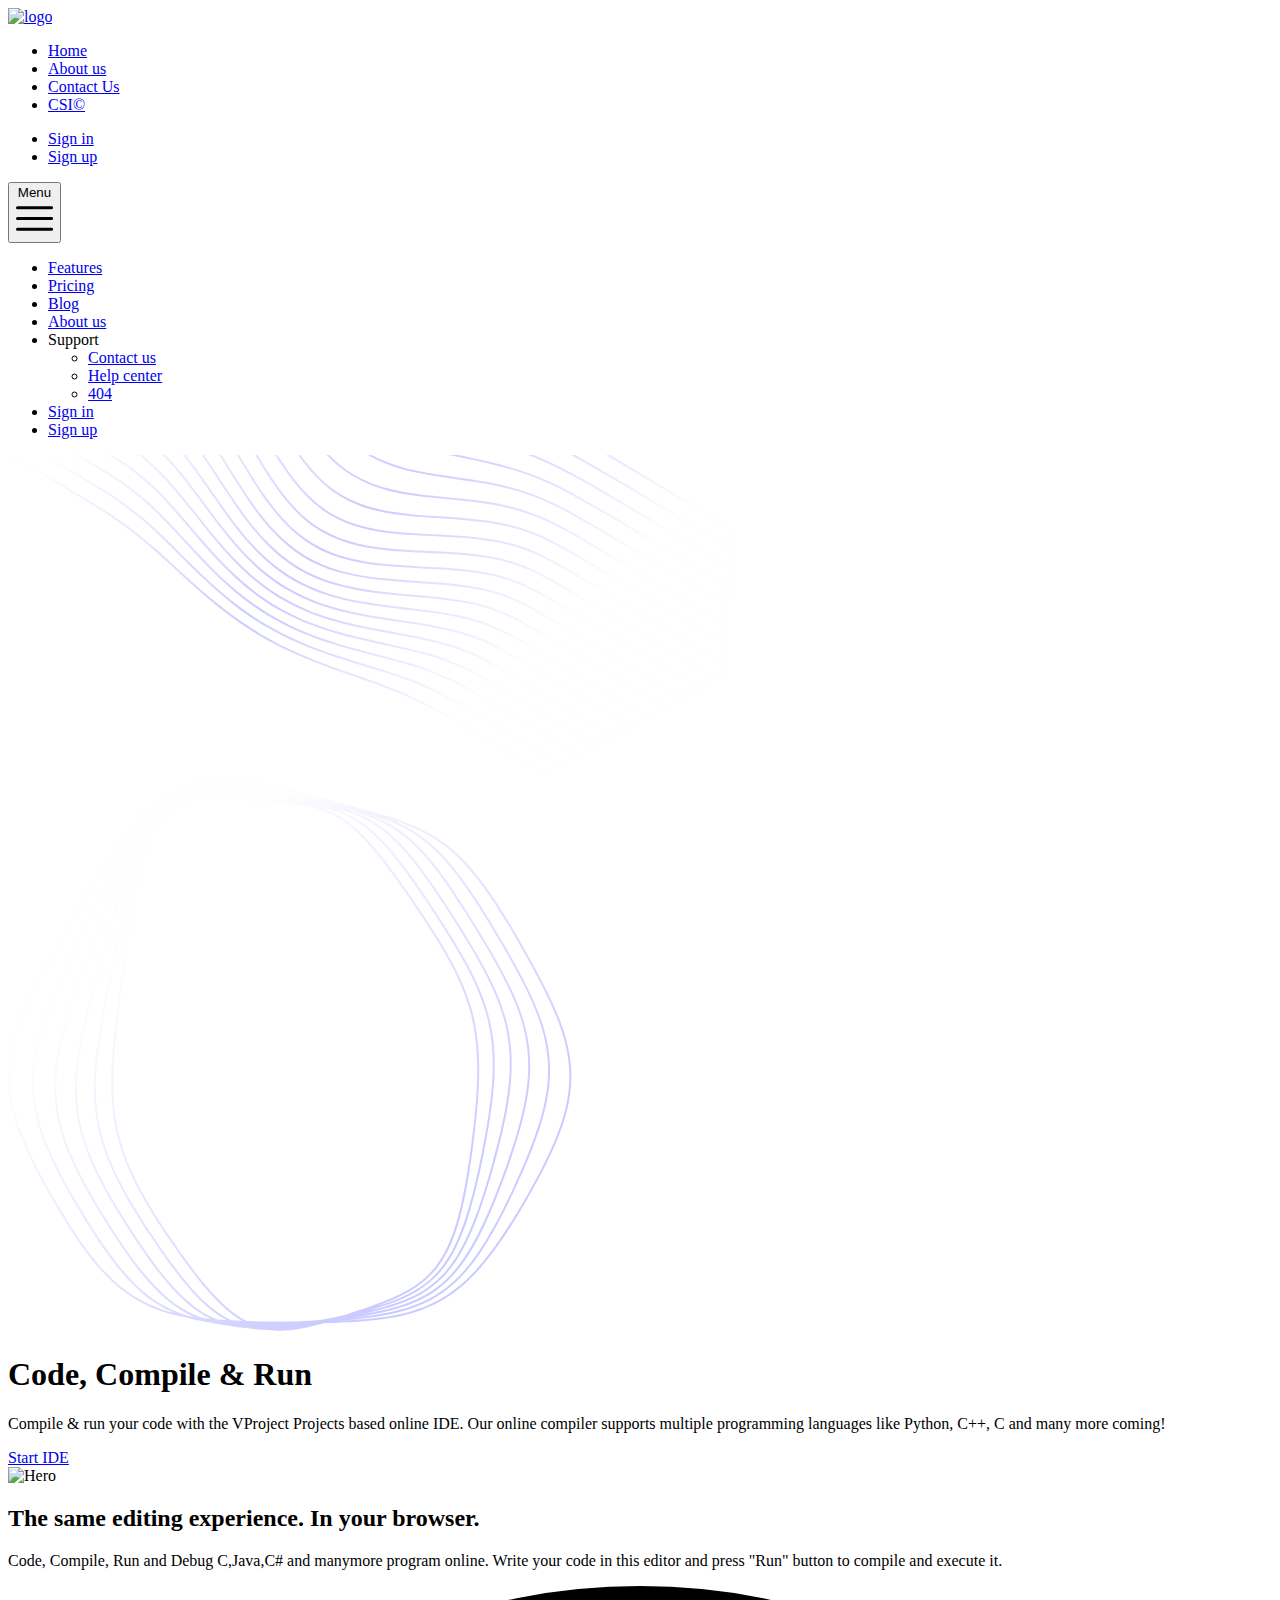
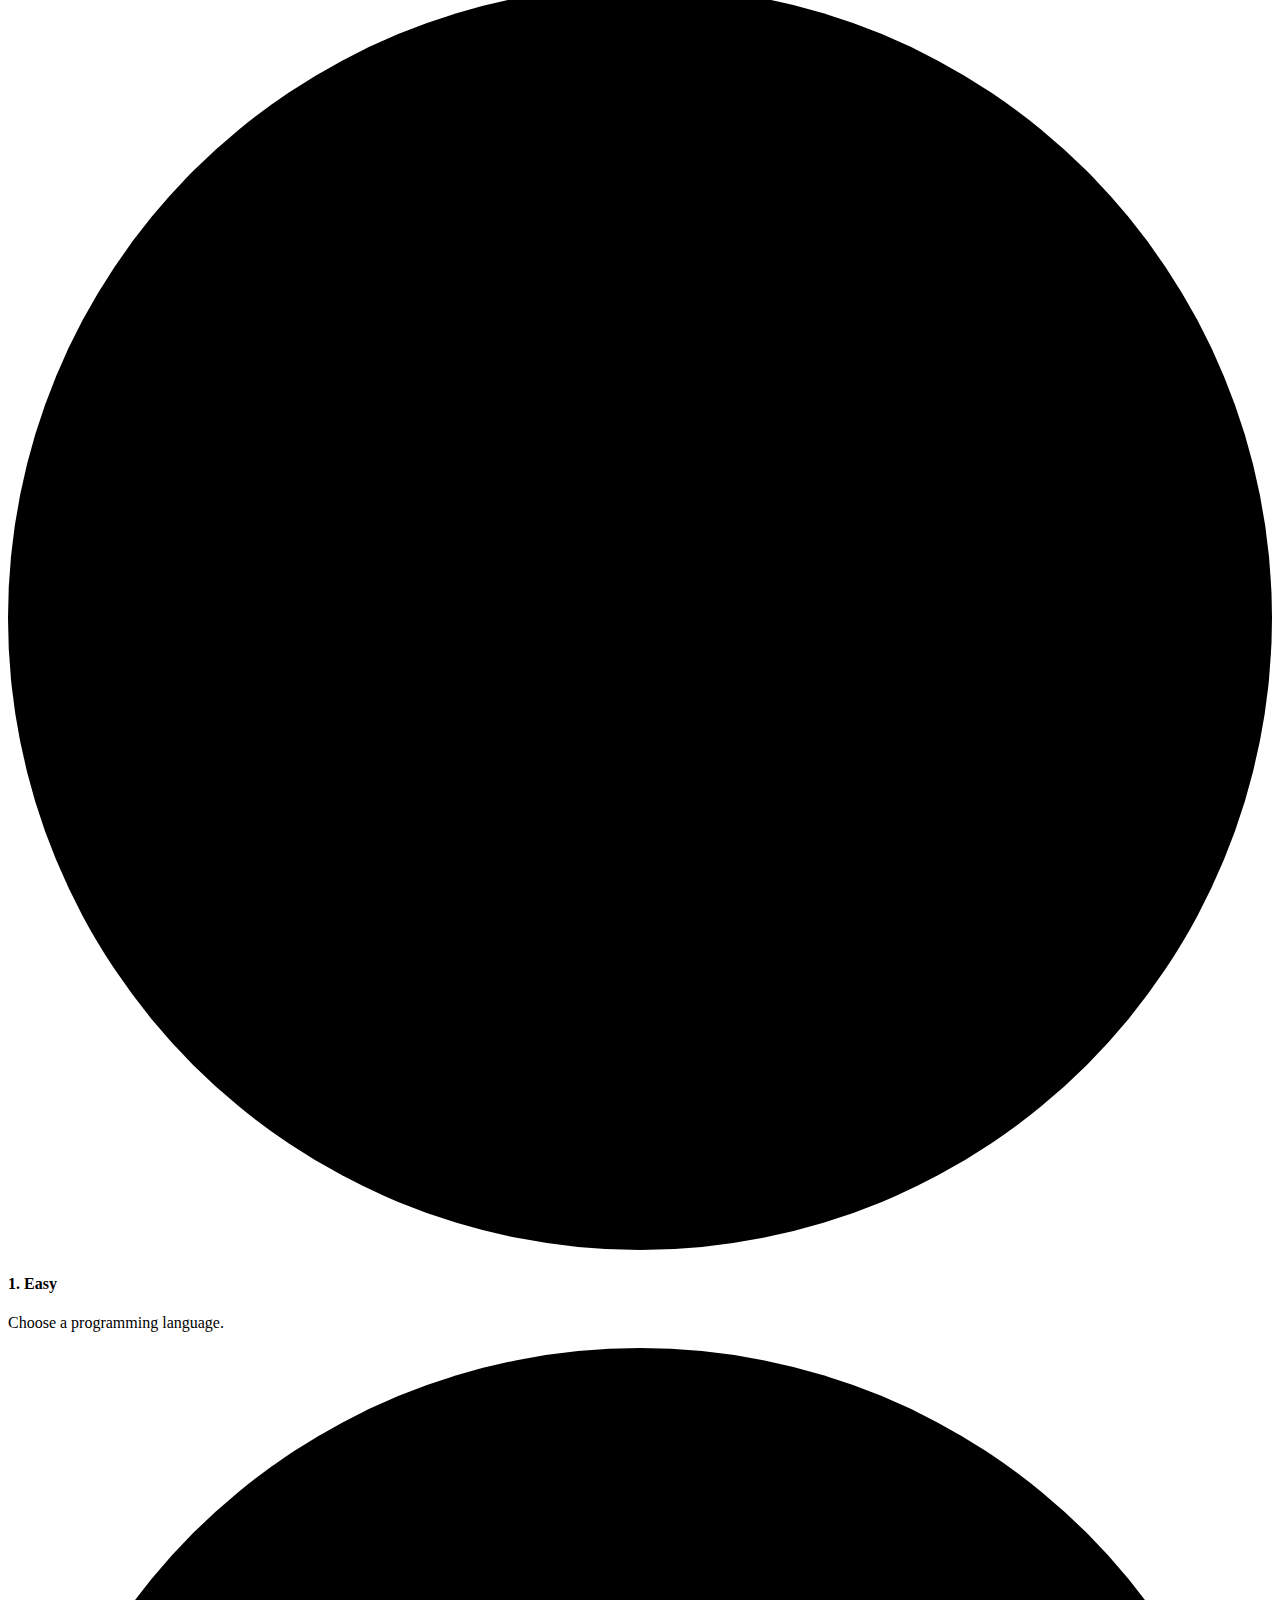
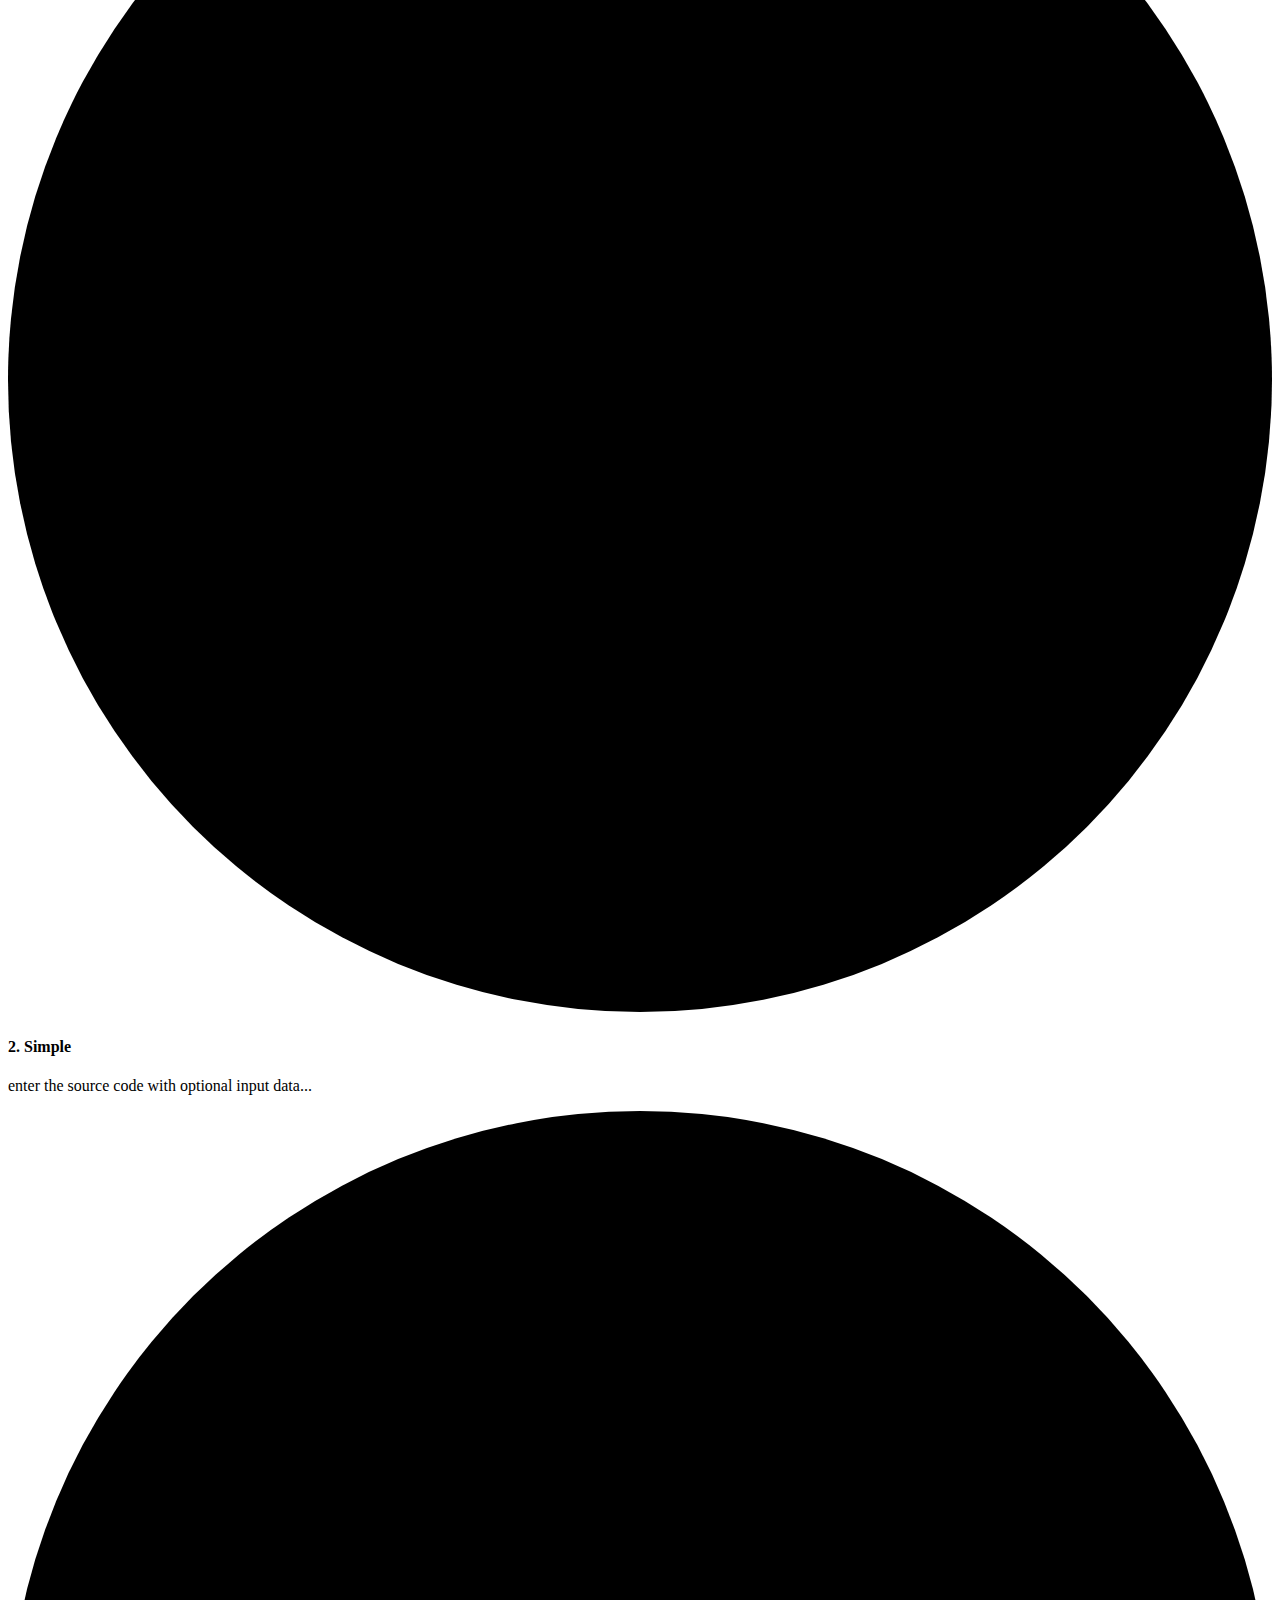
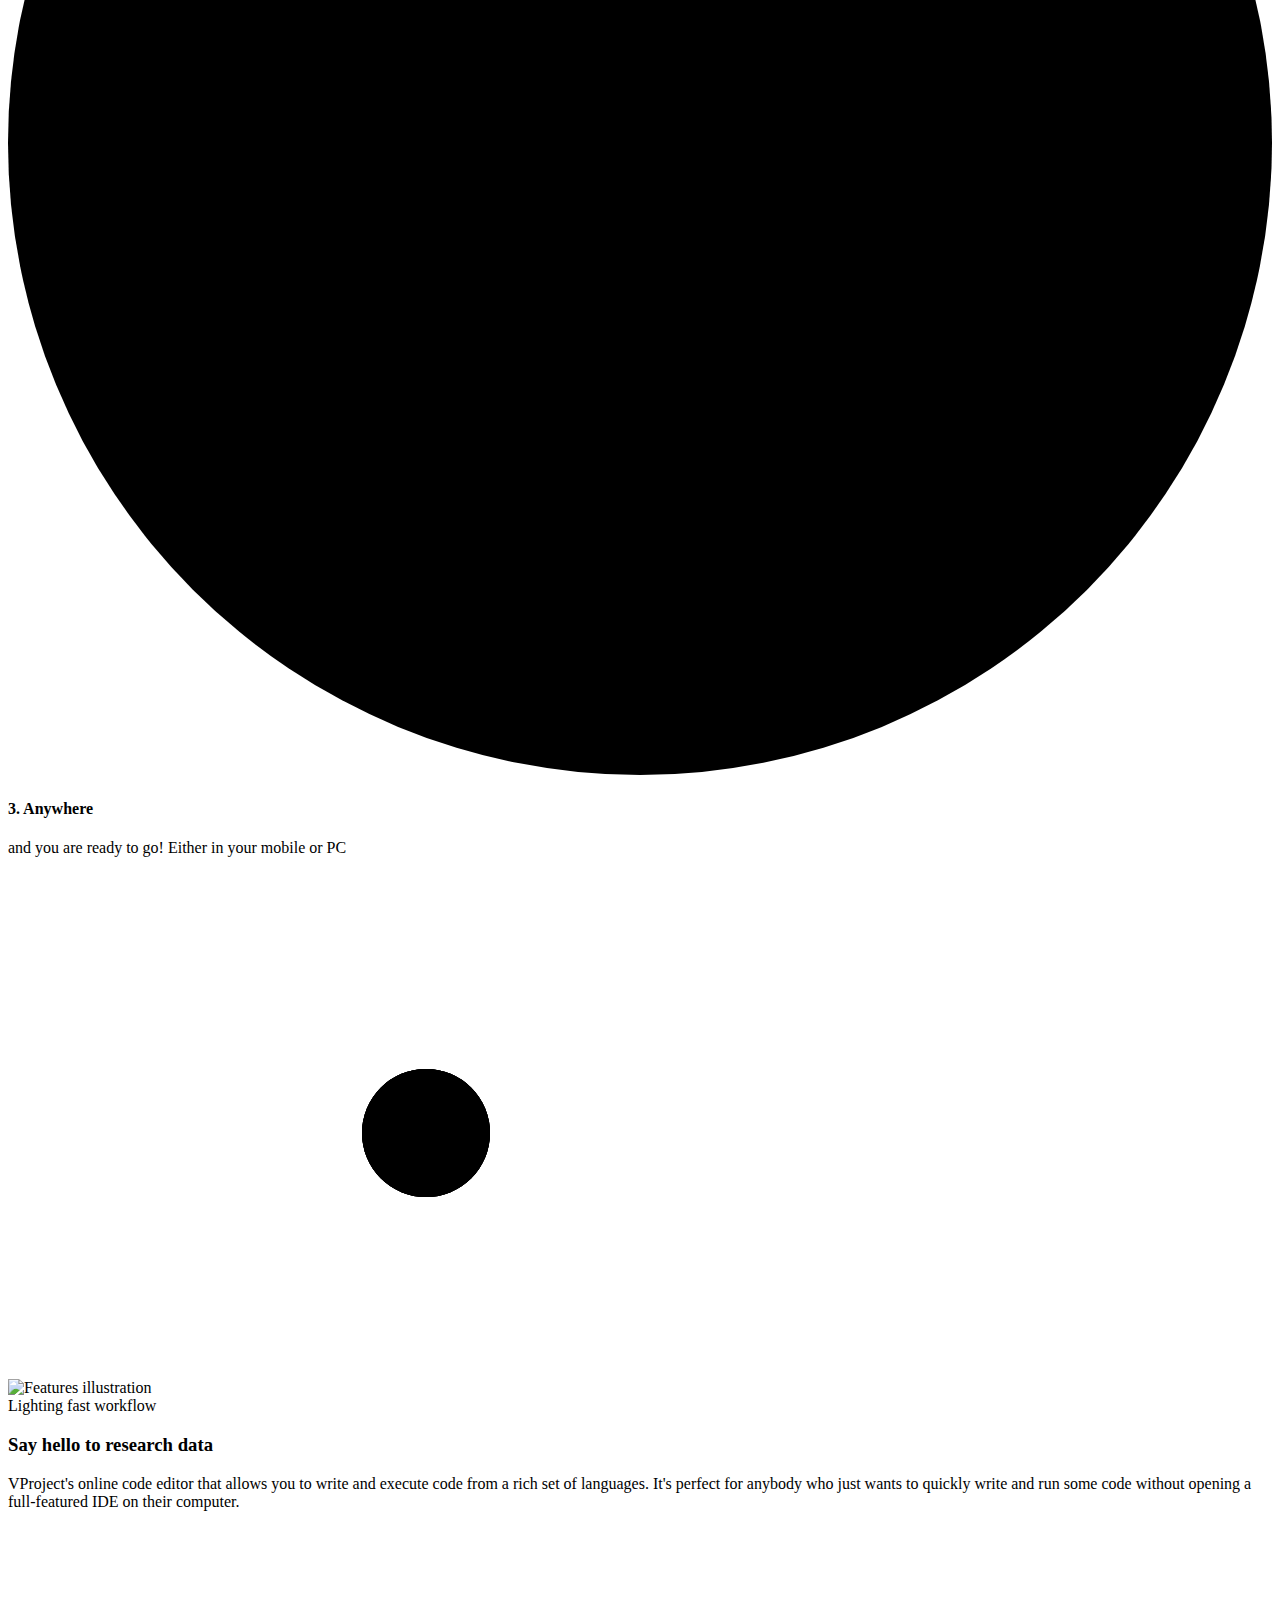
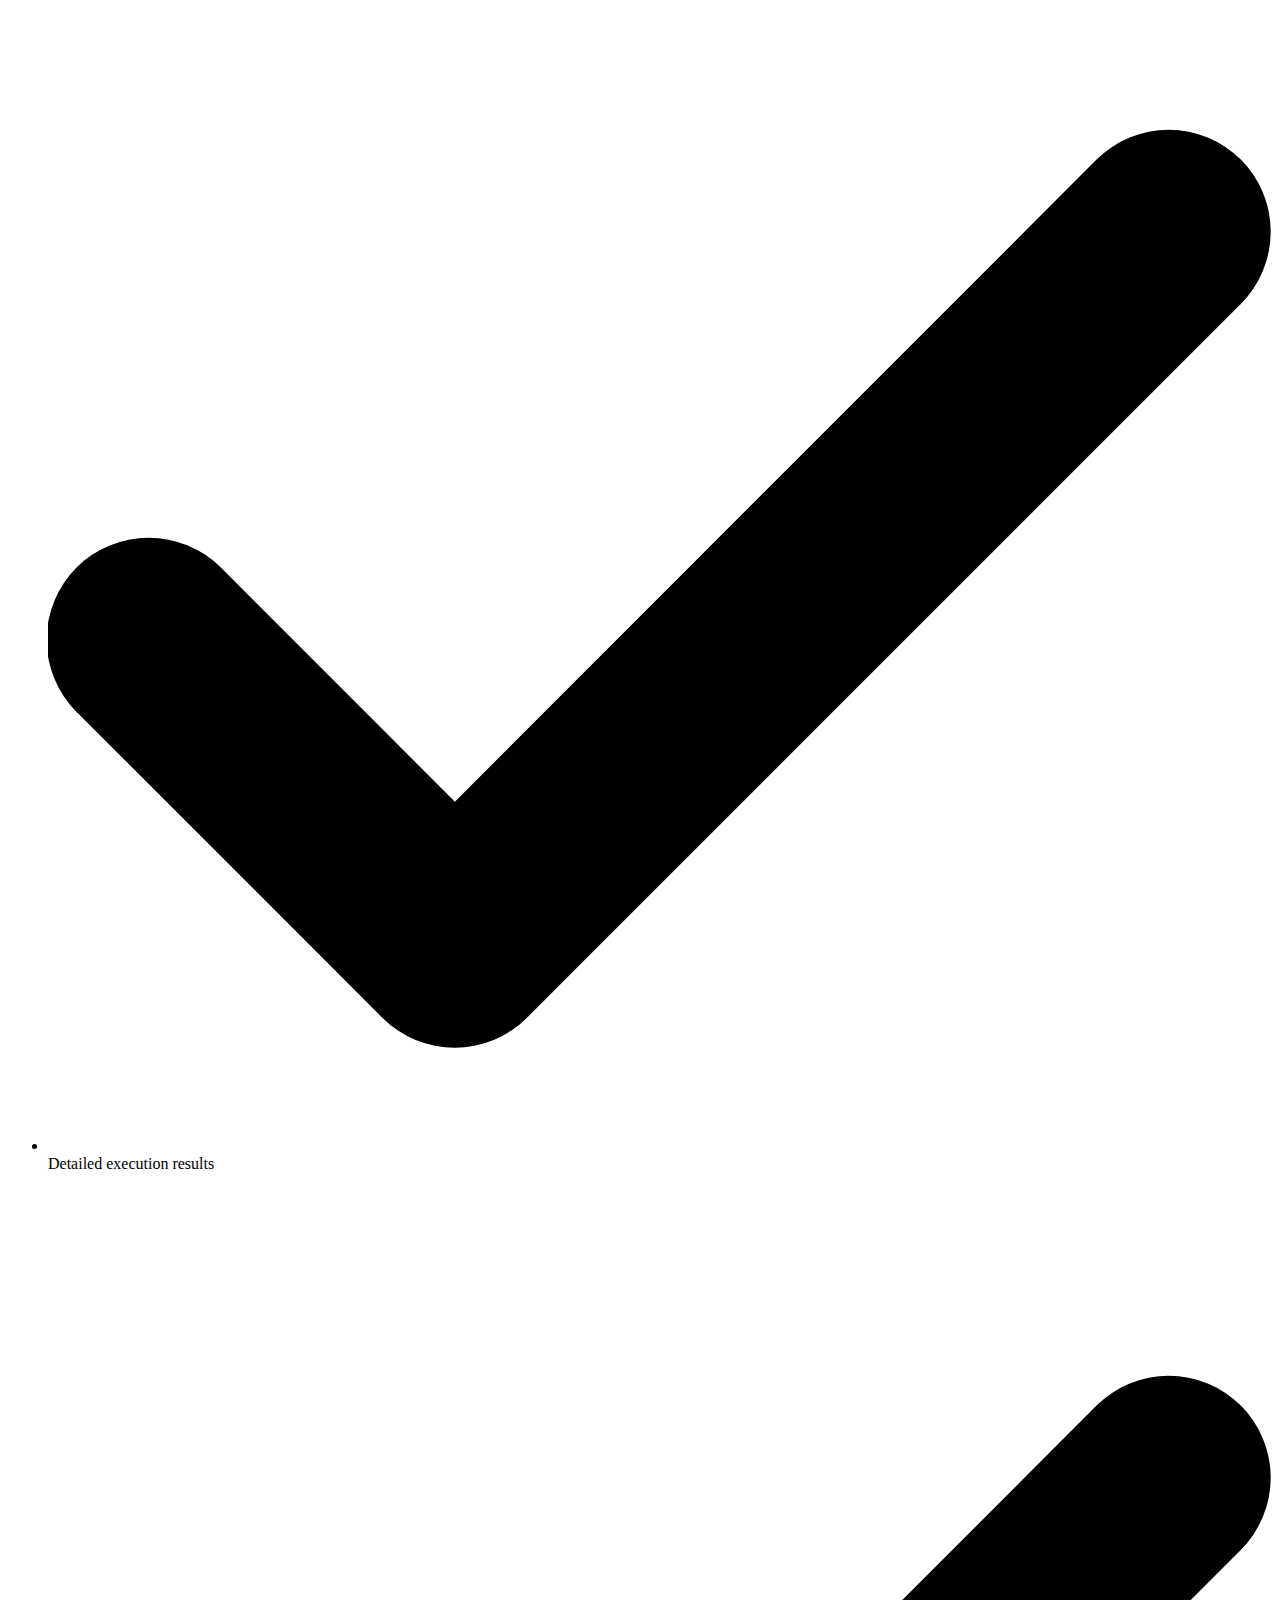
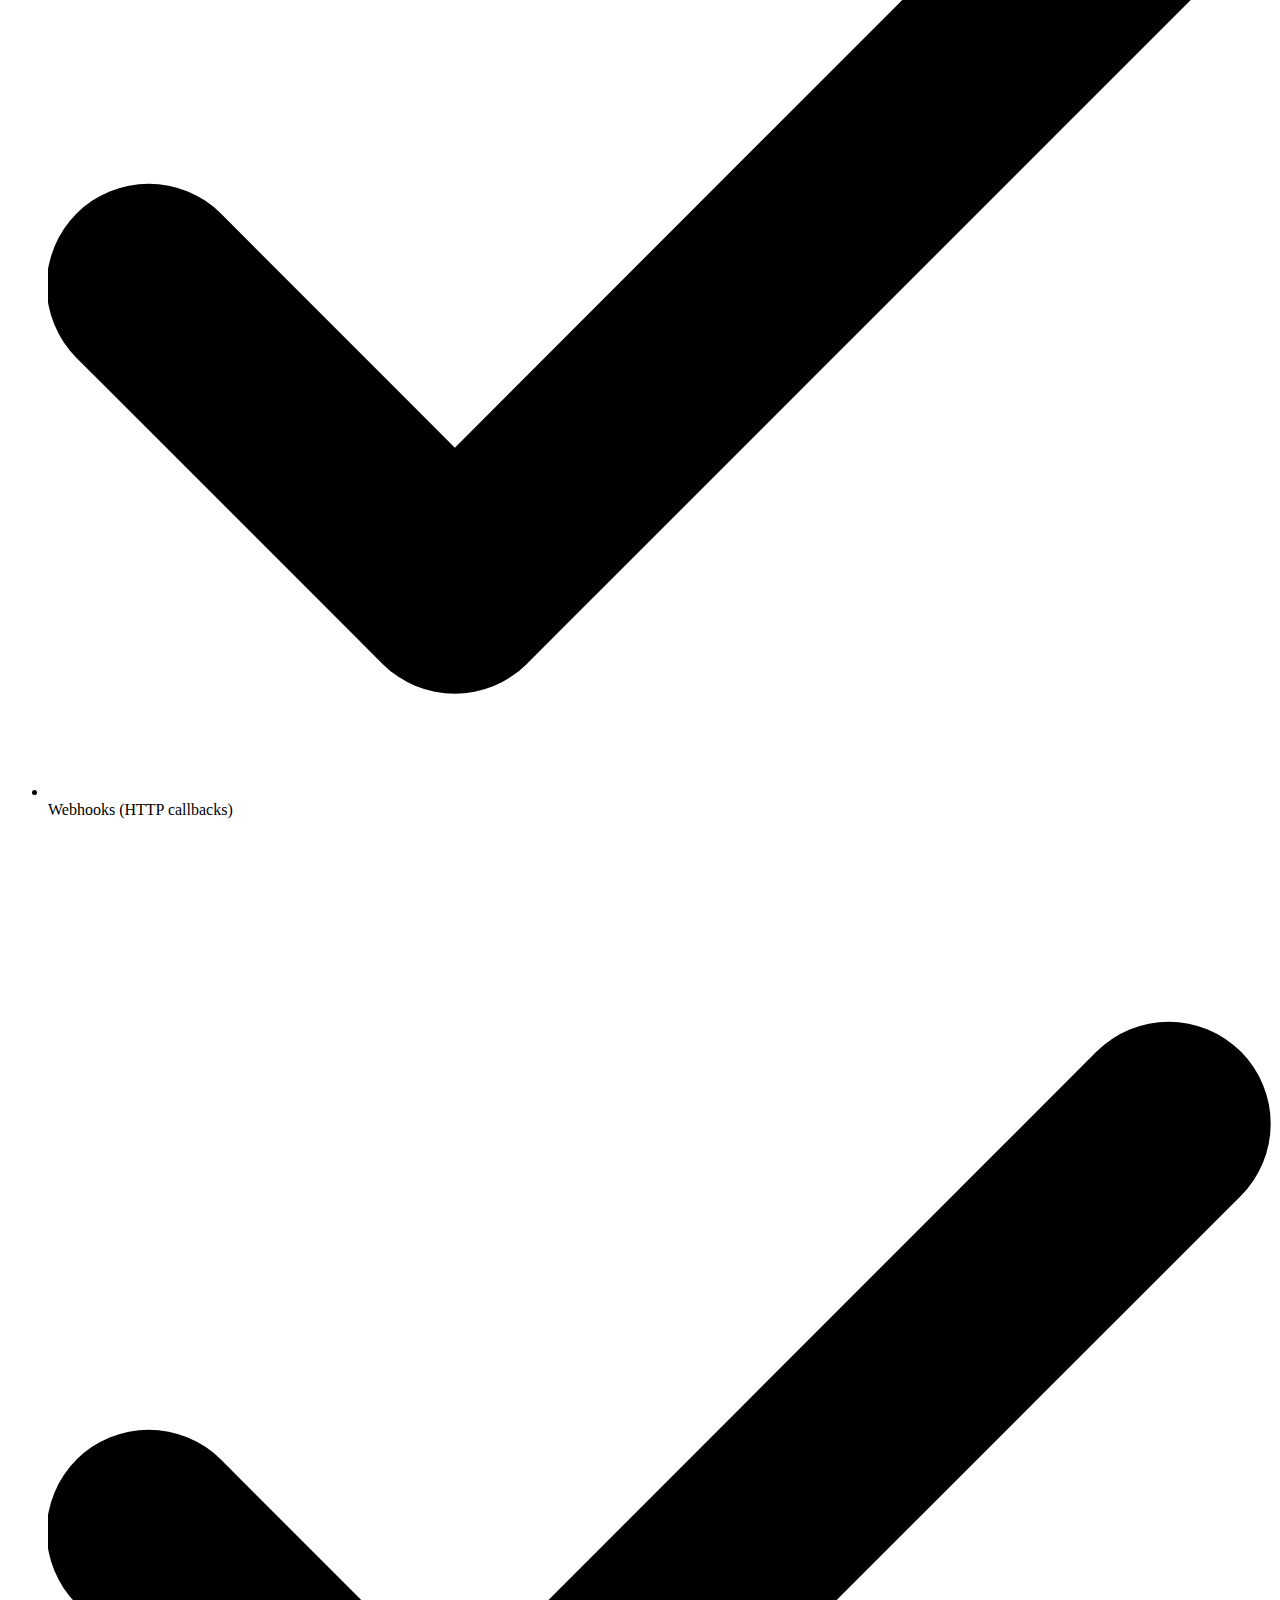
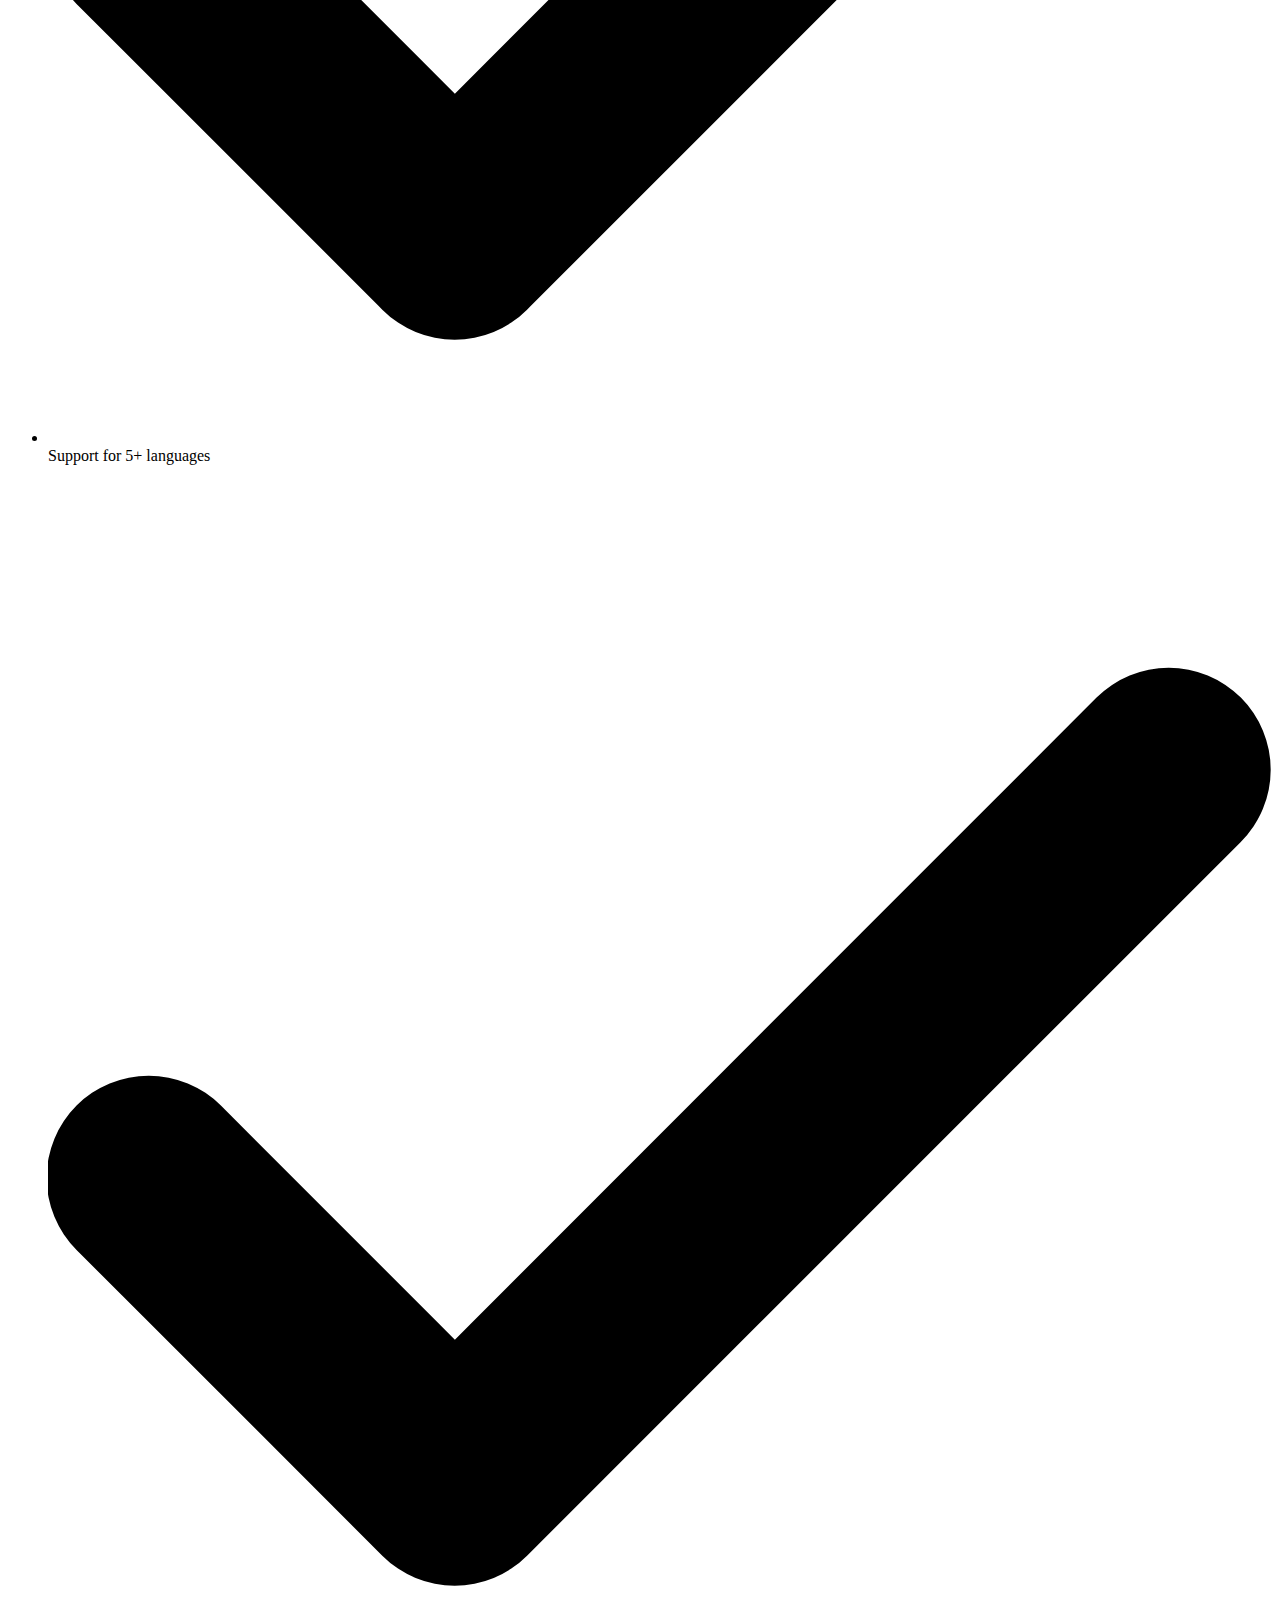
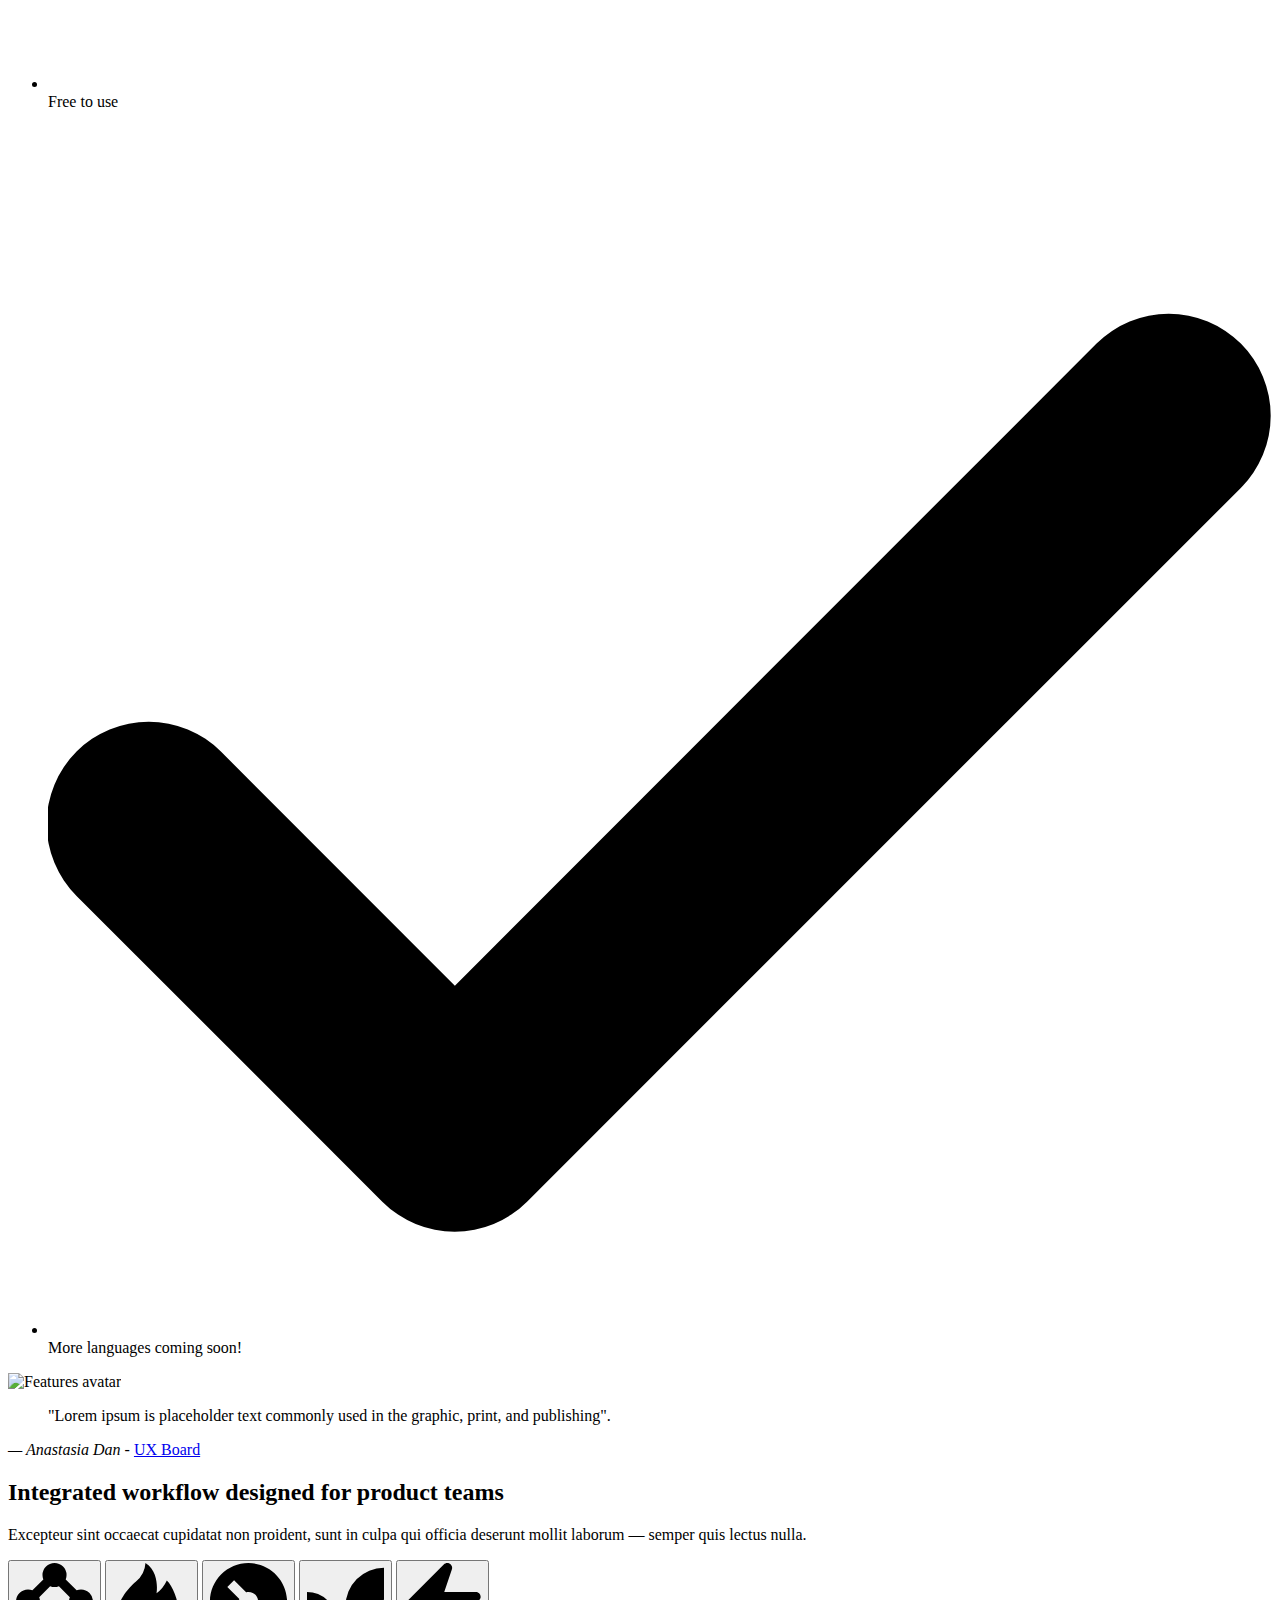
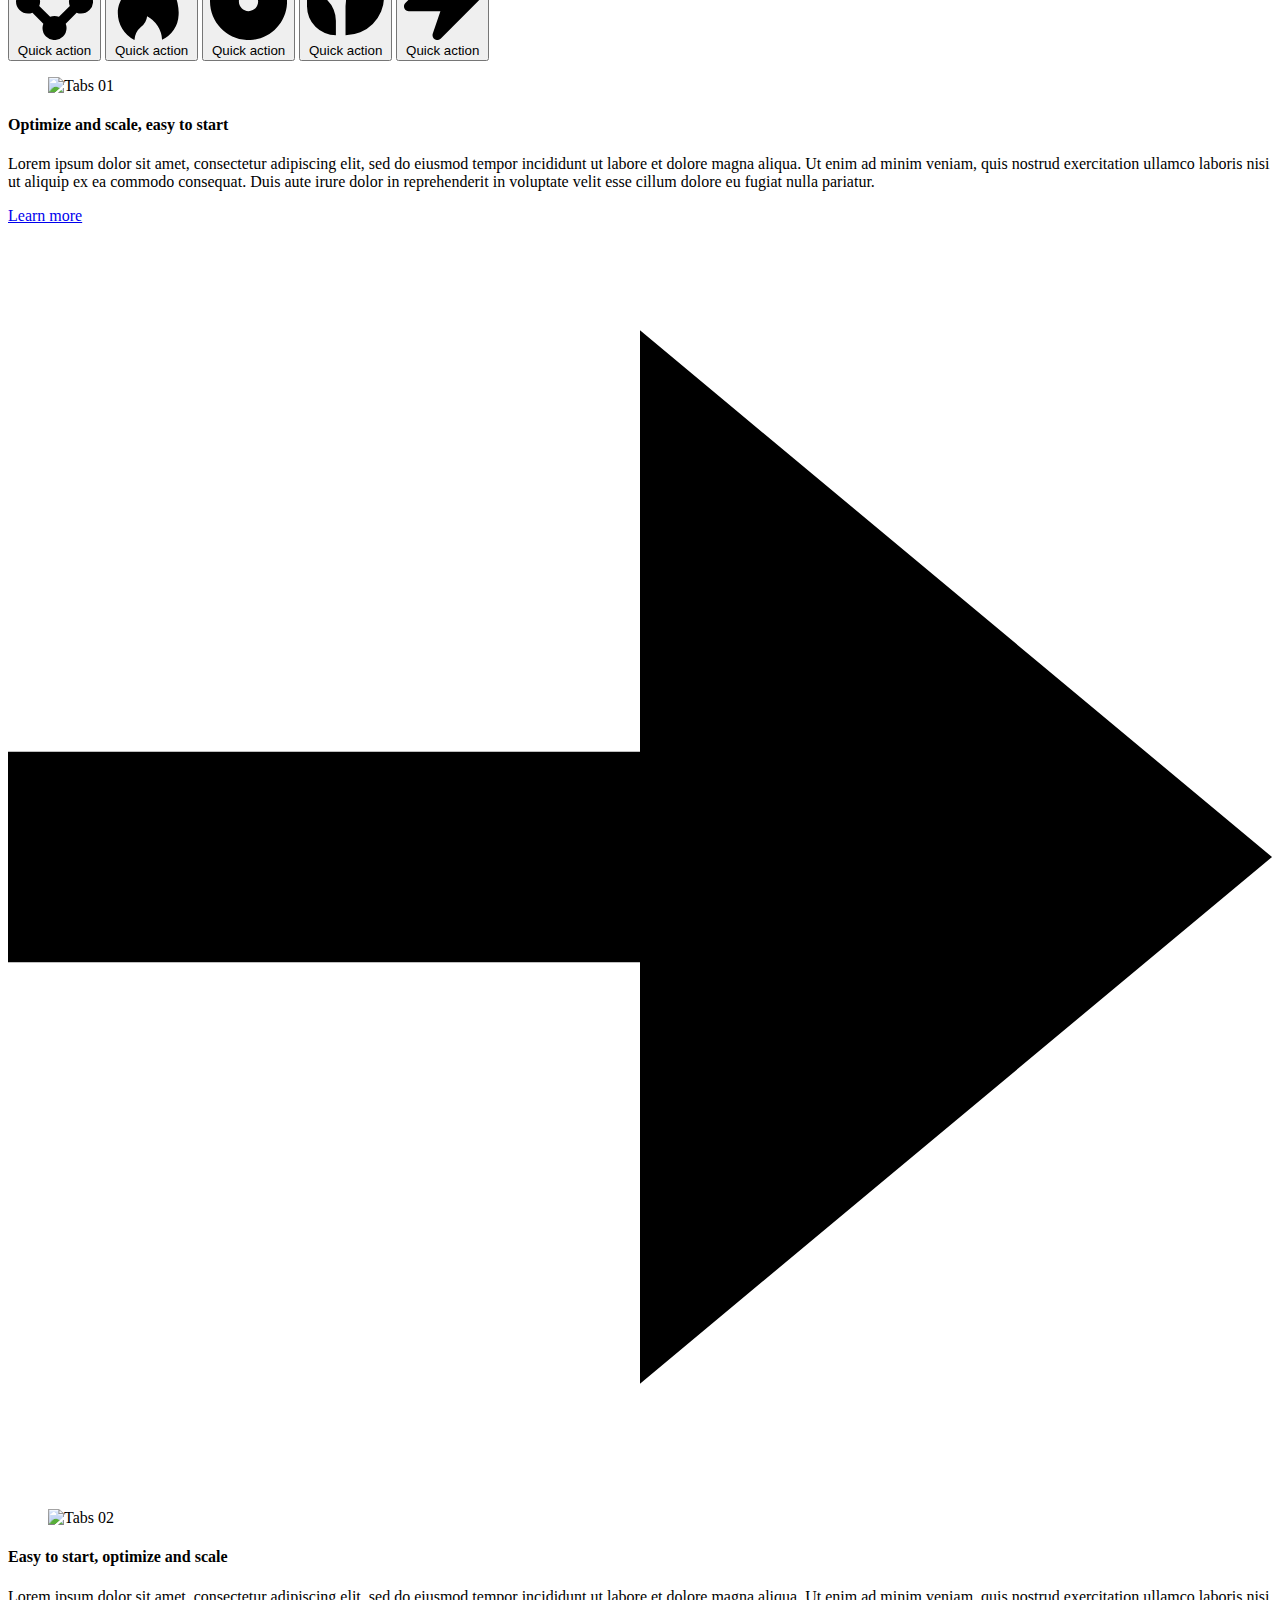
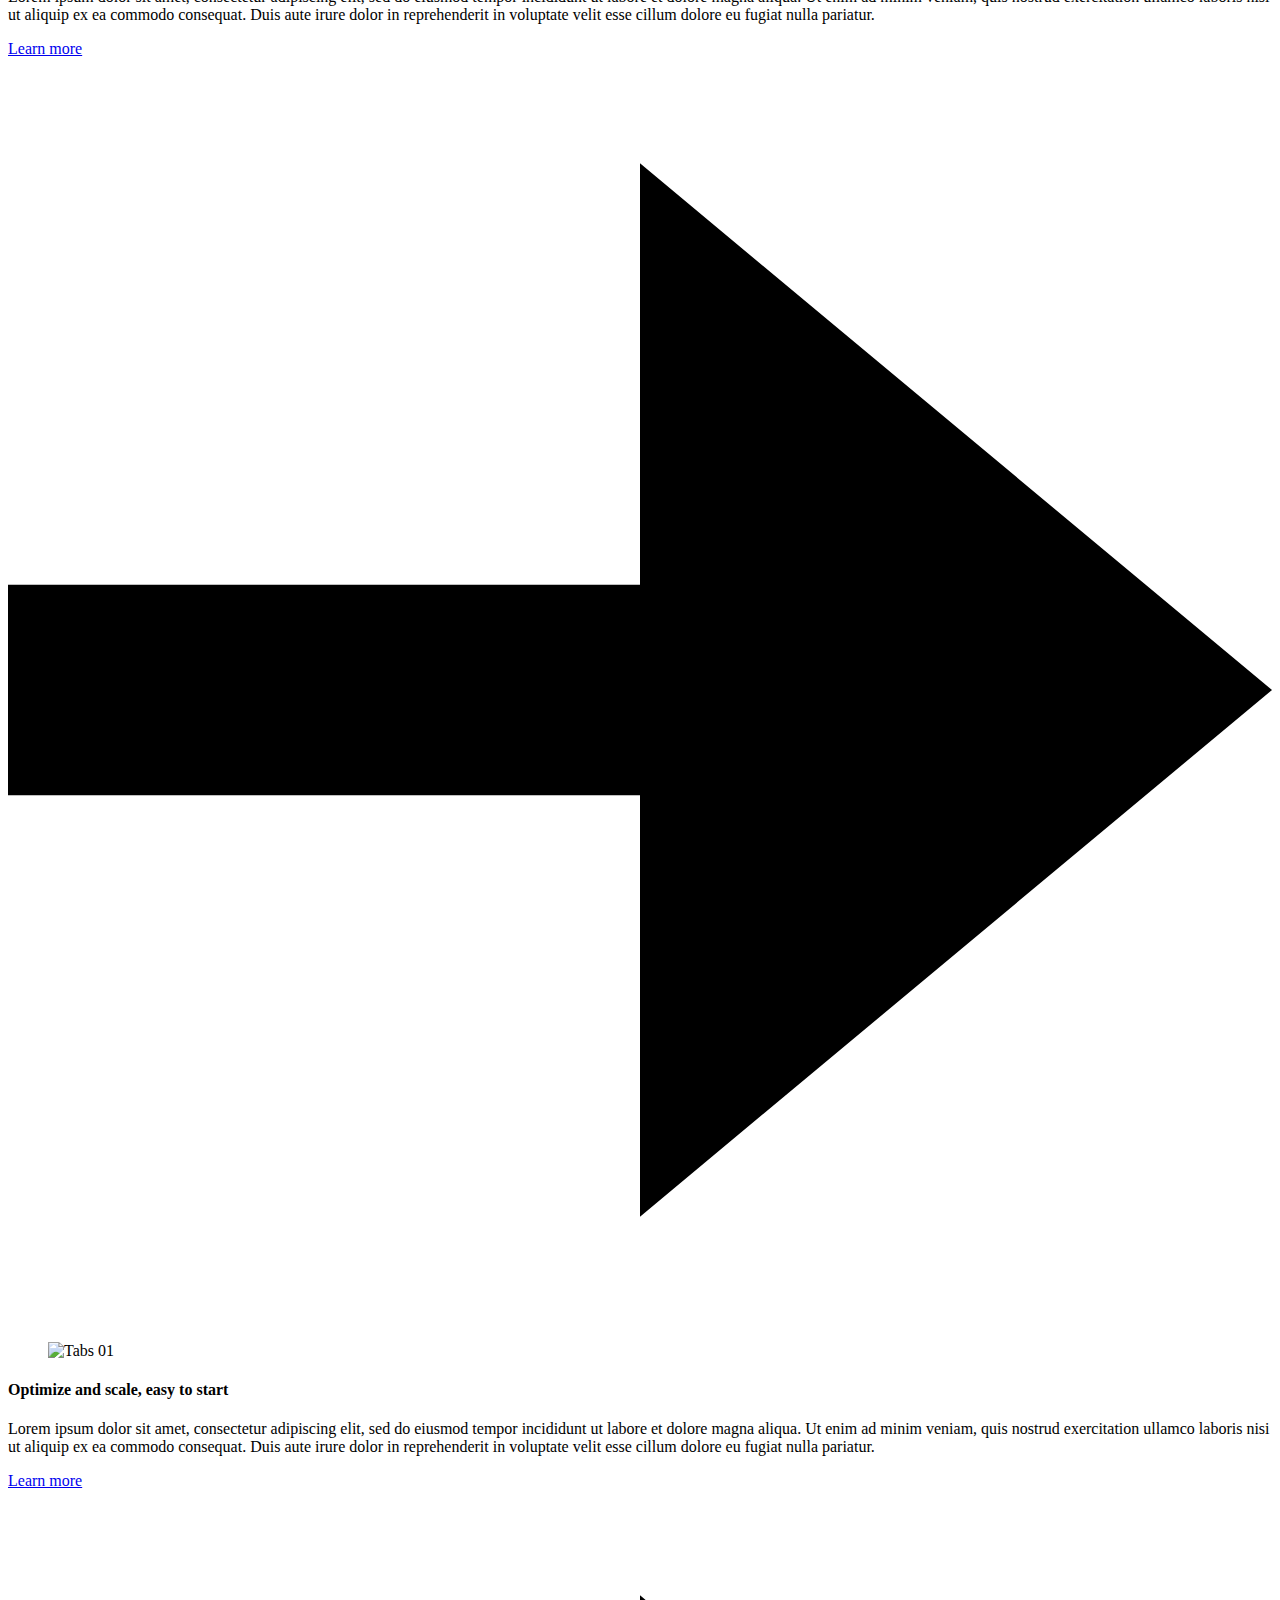
==== index.html @ fc3c9c77 "removed .html and .php" ====
<!DOCTYPE html>
<html lang="en">

<head>
    <meta charset="utf-8">
    <title>VProjects - Home</title>
    <meta name="viewport" content="width=device-width,initial-scale=1">
    <link href="style2.css" rel="stylesheet">
</head>

<body class="fd lx uc lr lt">

    <!-- Page wrapper -->
    <div class="ip oo ss o_">

        <!-- Site header -->
        <header class="tj su ns">
            <div class="sm nd au hk">
                <div class="ip ol od iy">
                    <div class="sq rl"> <a class="ic" href="index" aria-label="Cruip">
                        <img width="60px" height="60px"src="images/logo.png" alt="logo" />                      </div>
                    <nav class="im pv de">
                        <ul class="ip sz oh ou ol">
                            <li> <a class="ls cx au al ip ol lz cr cf" href="index">Home</a> </li>
                            
                            <li> <a class="ls cx au al ip ol lz cr cf" href="about.html">About us</a> </li>
                            <li> <a class="ls cx au al ip ol lz cr cf" href="contact.html">Contact Us</a> </li>
                            <li> <a class="ls cx au al ip ol lz cr cf" href="https://csivitap.co.in/">CSI©</a> </li>
                            <!-- <li class="tq" x-data="{ open: false }" @mouseenter="open = true" @mouseleave="open = false"> <a class="ls cx au al ip ol lz cr cf" href="#0" aria-haspopup="true" :aria-expanded="open" @focus="open = true" @focusout="open = false" @click.prevent=""> Support <svg class="sa ib ae lf ot r_ sq" viewBox="0 0 12 12" xmlns="http://www.w3.org/2000/svg"> <path d="M10.28 4.305L5.989 8.598 1.695 4.305A1 1 0 00.28 5.72l5 5a1 1 0 001.414 0l5-5a1 1 0 10-1.414-1.414z"></path> </svg> </a>
                                <ul class="oe tj nn nt sh ud al ry oq" x-show="open" x-transition:enter="lz cl cs p" x-transition:enter-start="l_ n" x-transition:enter-end="lq v" x-transition:leave="lz cl cs" x-transition:leave-start="lq" x-transition:leave-end="l_"
                                    x-cloak="">
                                    <li> <a class="fk fy li ck ip al au le" href="contact.html" @focus="open = true" @focusout="open = false">Contact us</a> </li>
                                    <li> <a class="fk fy li ck ip al au le" href="help.html" @focus="open = true" @focusout="open = false">Help center</a> </li>
                                    <li> <a class="fk fy li ck ip al au le" href="404.html" @focus="open = true" @focusout="open = false">404</a> </li>
                                </ul>
                            </li> -->
                        </ul>
                        <ul class="ip sz oh ou ol">
                            <li> <a class="fk text-purple-600 cx au av ip ol lz cr cf" href="signin">Sign in</a> </li>
                            <li> <a class="tn la uh ch rp" href="signup">Sign up</a> </li>
                        </ul>
                    </nav>
                     <div class="pg" x-data="{ expanded: false }"> <button class="tm" :class="{ 'active': expanded }" @click.stop="expanded = !expanded" aria-controls="mobile-nav" :aria-expanded="expanded"> <span class="tx">Menu</span> <svg class="sp ix ae ls cx lz cr cf" viewBox="0 0 24 24" xmlns="http://www.w3.org/2000/svg"> <rect y="4" width="24" height="2" rx="1"></rect> <rect y="11" width="24" height="2" rx="1"></rect> <rect y="18" width="24" height="2" rx="1"></rect> </svg> </button>
                        <nav id="mobile-nav" class="tj nn no nr su au hk o_ ct co cf" x-ref="mobileNav" :style="expanded ? 'max-height: ' + $refs.mobileNav.scrollHeight + 'px; opacity: 1' : 'max-height: 0; opacity: .8'" @click.outside="expanded = false"
                            @keydown.escape.window="expanded = false" x-cloak="">
                            <ul class="ud au al">
                                <li> <a class="ip ls cx al" href="features.html">Features</a> </li>
                                <li> <a class="ip ls cx al" href="pricing.html">Pricing</a> </li>
                                <li> <a class="ip ls cx al" href="blog.html">Blog</a> </li>
                                <li> <a class="ip ls cx al" href="about.html">About us</a> </li>
                                <li class="al nq te _ ui"> <span class="ip ls al">Support</span>
                                    <ul class="fr">
                                        <li> <a class="fy ip fk li cx al" href="contact.html">Contact us</a> </li>
                                        <li> <a class="fy ip fk li cx al" href="help.html">Help center</a> </li>
                                        <li> <a class="fy ip fk li cx al" href="404.html">404</a> </li>
                                    </ul>
                                </li>
                                <li> <a class="ip fk su text-purple-600 cx al op" href="signin">Sign in</a> </li>
                                <li> <a class="fk su id ol op x uo au al nq oq la uh ch lz cr cf" href="signup">Sign up</a> </li>
                            </ul>
                        </nav>
                    </div>
                </div>
            </div>
        </header>
        <!-- Page content -->
        <main class="sz">

            <!-- Page illustration -->
            <div class="tq sm nd ig tk" aria-hidden="true">
                <svg class="tj ne nt p d ie" width="722" height="320" fill="none" xmlns="http://www.w3.org/2000/svg"> <defs> <linearGradient id="illustration-01" x1="-4.14" y1="43.12" x2="303.145" y2="391.913" gradientUnits="userSpaceOnUse"> <stop stop-color="#5D5DFF" stop-opacity=".01"></stop> <stop offset=".538" stop-color="#5D5DFF" stop-opacity=".32"></stop> <stop offset="1" stop-color="#5D5DFF" stop-opacity=".01"></stop> </linearGradient> </defs> <path d="M292.512 0h-2.485c4.1 5.637 8.143 10.76 12.185 15.446 9.096 10.552 19.043 19.174 29.583 25.644l1.077.653c10.95 6.545 23.653 11.451 37.755 14.581 10.83 2.404 22.918 4.156 36.801 5.33 1.983.167 4.003.323 6.061.467l8.683.586 13.802.908c7.255.481 14.609.992 21.813 1.59 15.862 1.32 29.664 3.387 42.19 6.323 12.94 3.037 25.656 7.543 37.793 13.392 10.864 5.262 21.212 11.088 33.257 18.156l4.89 2.881 8.261 4.882 8.936 5.294c4.433 2.63 8.802 5.225 13.05 7.75l111.75 66.854-.302 17.311-119.133-71.27-8.026-4.755c-5.739-3.402-11.479-6.804-17.226-10.201l-8.627-5.093-2.22-1.304c-9.734-5.702-20.902-12.052-32.624-17.476-12.24-5.606-25.329-9.783-38.902-12.416-12.707-2.466-26.845-4.136-43.222-5.103-5.134-.304-10.349-.577-15.499-.837l-12.699-.634c-5.501-.278-11.071-.572-16.549-.903-16.278-.983-30.242-2.79-42.691-5.52-13.922-3.054-26.434-7.865-37.189-14.297l-.216-.13c-10.674-6.415-20.743-15.096-29.926-25.804-7.789-9.08-15.45-19.67-23.372-32.305h-2.375c8.231 13.22 16.162 24.228 24.215 33.613 9.087 10.589 19.033 19.232 29.585 25.71l1.05.638c10.95 6.546 23.663 11.436 37.786 14.533 12.543 2.753 26.61 4.574 43 5.565 6.569.396 13.266.739 19.819 1.066l9.412.47c5.157.26 10.38.533 15.519.837 16.294.964 30.346 2.622 42.959 5.07 13.438 2.609 26.375 6.737 38.446 12.27 11.344 5.25 22.063 11.267 34.668 18.686 11.234 6.623 22.437 13.273 33.62 19.911l.134.079L717.605 210.4l-.118 6.611-9.378 5.2-118.373-70.814-5.613-3.333c-6.164-3.66-12.333-7.322-18.511-10.98l-9.728-5.749c-10.269-6.053-22.289-12.98-34.985-18.587-12.052-5.285-25.318-9.17-39.43-11.549-12.67-2.137-26.94-3.58-43.621-4.412a2849 2849 0 00-9.384-.446l-12.33-.569c-7.68-.36-15.464-.752-23.091-1.24-16.073-1.029-29.986-2.919-42.533-5.775-13.463-3.07-25.643-7.76-36.221-13.946l-1.1-.652c-10.681-6.42-20.782-15.045-30.025-25.638-8.423-9.651-16.628-20.952-25.086-34.547-2.86-4.598-5.712-9.285-8.535-13.974h-2.353c3.03 5.04 6.097 10.089 9.174 15.034 8.522 13.69 16.789 25.075 25.276 34.805 9.117 10.456 19.078 19.029 29.623 25.503l1.107.67c10.957 6.551 23.633 11.496 37.678 14.698 12.632 2.88 26.648 4.784 42.85 5.822 7.628.488 15.41.88 23.084 1.24l8.893.411c4.29.197 8.577.395 12.857.607l2.743.143c15.419.84 28.74 2.232 40.645 4.241 13.952 2.352 27.06 6.192 38.957 11.41 11.732 5.179 22.905 11.511 32.637 17.221l2.138 1.258a8484.147 8484.147 0 0118.821 11.139l15.013 8.911 117.373 70.217-15.197 8.425-109.893-65.739a12699.359 12699.359 0 00-33.842-20.079l-2.513-1.48c-10.108-5.938-20.911-12.023-32.56-16.979-11.955-5.048-25.326-8.759-39.741-11.026-12.693-1.997-26.58-3.346-43.705-4.248l-14.663-.763c-9.945-.525-20.054-1.099-29.906-1.866-15.822-1.231-29.613-3.321-42.162-6.387-13.681-3.341-26.103-8.316-36.925-14.783l-.238-.142c-10.726-6.447-20.889-14.965-30.212-25.321-8.603-9.56-16.927-20.658-25.447-33.931-6.08-9.475-12.083-19.349-17.921-29.011h-2.336c1.509 2.496 3.032 5.009 4.56 7.525 2.933 4.83 5.897 9.678 8.894 14.474.465.745.933 1.48 1.401 2.217.278.438.556.875.833 1.315l1.922 3.046.968 1.52c8.573 13.361 16.963 24.544 25.646 34.19 9.188 10.206 19.186 18.655 29.736 25.131l1.174.712c10.991 6.569 23.6 11.619 37.474 15.009 12.661 3.092 26.556 5.198 42.483 6.437 9.865.768 19.977 1.343 29.925 1.868l14.695.766c17.014.891 30.836 2.234 43.498 4.225 14.254 2.242 27.468 5.907 39.272 10.892 12.491 5.314 24.059 11.973 34.838 18.339 11.306 6.68 22.581 13.381 33.836 20.076l108.895 65.144-15.191 8.432-135.199-80.881-3.428-1.983c-9.651-5.569-20.371-11.579-31.743-16.306-11.852-4.927-25.245-8.594-39.809-10.901l-1.755-.272c-11.757-1.794-24.735-3.133-40.57-4.187l-9.563-.627c-11.892-.788-24.004-1.646-35.753-2.81-15.522-1.538-29.148-3.901-41.66-7.223-13.481-3.58-25.829-8.692-36.702-15.191l-.258-.155c-10.768-6.471-21.01-14.855-30.446-24.92-8.819-9.41-17.308-20.236-25.953-33.101-6.81-10.136-13.402-20.596-19.809-30.87l-3.821-6.139A784.13 784.13 0 00213.574 0h-2.377a797.304 797.304 0 014.292 6.818l3.839 6.166c6.435 10.32 13.049 20.813 19.831 30.9 8.707 12.96 17.262 23.87 26.152 33.353 9.273 9.894 19.32 18.185 29.882 24.665l1.256.761c11.03 6.594 23.55 11.777 37.214 15.406 12.614 3.351 26.344 5.732 41.976 7.281 12.999 1.288 26.422 2.201 39.508 3.059l4.682.305 3.533.238c15.49 1.079 28.215 2.449 39.802 4.28 14.392 2.276 27.633 5.899 39.354 10.771 12.615 5.243 24.474 12.113 34.925 18.167l.004.002 134.169 80.265-15.194 8.418-126.705-75.799-3.424-1.993c-9.642-5.598-20.351-11.637-31.706-16.377-11.784-4.92-25.128-8.664-39.66-11.129l-1.632-.273c-11.217-1.848-23.778-3.36-39.208-4.72l-2.278-.198c-5.128-.438-10.212-.88-15.25-1.341l-2.682-.248c-2.236-.209-4.461-.424-6.679-.644a922.679 922.679 0 01-9.956-1.044 621.162 621.162 0 01-4.88-.56l-4.086-.492c-15.234-1.908-28.673-4.582-41.088-8.177-13.282-3.846-25.55-9.105-36.465-15.627-10.916-6.535-21.343-14.825-30.979-24.662-9.015-9.203-17.69-19.72-26.52-32.151a645.536 645.536 0 01-3.61-5.142c-5.904-8.495-11.711-17.27-17.283-25.798l-4.663-7.147c-4.16-6.357-8.022-12.084-11.691-17.333h-2.443c4.089 5.816 8.415 12.229 13.13 19.453l3.563 5.466c5.831 8.932 11.941 18.178 18.228 27.198 1.046 1.5 2.093 2.99 3.144 4.468 8.888 12.517 17.629 23.112 26.722 32.393 9.373 9.567 19.481 17.695 30.065 24.181l1.317.797c11.061 6.612 23.487 11.938 36.933 15.832 12.515 3.624 26.057 6.32 41.397 8.24l1.647.192a658.952 658.952 0 0011.469 1.303c1.956.208 3.919.409 5.89.604l3.27.32 4.723.446 1.443.133c3.766.343 7.545.681 11.352 1.012l6.086.526c16.116 1.42 29.094 3.007 40.683 4.973 14.384 2.439 27.58 6.14 39.227 11.002 12.623 5.268 24.453 12.169 34.883 18.253l.003.002 125.701 75.197-15.191 8.422-118.241-70.735-4.584-2.679c-9.331-5.431-19.619-11.216-30.431-15.858-11.836-5.081-24.695-8.904-39.315-11.688l-1.55-.292c-11.408-2.121-23.837-3.9-39.899-5.712l-5.712-.642c-11.977-1.355-25.348-2.954-38.236-4.945-14.942-2.308-28.187-5.309-40.496-9.175-13.07-4.103-25.259-9.506-36.226-16.063l-.274-.164-1.352-.84-.226-.139c-.759-.466-1.517-.932-2.272-1.416-7.736-4.973-15.239-10.75-22.381-17.235a45.03 45.03 0 00-.466-.418 45.818 45.818 0 01-.619-.558l-.245-.232a184.96 184.96 0 01-3.418-3.247c-9.21-8.984-18.082-19.176-27.125-31.162l-1.507-2.007c-7.269-9.72-14.35-19.8-22.529-31.663l-2.095-3.036C191.451 18.119 184.439 8.547 177.667 0h-2.657l.351.44c6.939 8.712 14.099 18.463 22.92 31.212l4.604 6.67c7.71 11.14 14.515 20.748 21.574 30.104 9.105 12.066 18.043 22.332 27.324 31.388a182.785 182.785 0 006.033 5.607c.197.175.393.352.589.53.294.266.588.532.886.791l.924.784c6.103 5.256 12.444 10.01 18.967 14.195a154.57 154.57 0 002.946 1.835l.107.065 1.171.728c11.104 6.637 23.436 12.104 36.656 16.252 12.403 3.897 25.745 6.921 40.788 9.244 11.799 1.824 23.991 3.318 35.153 4.597l9.965 1.126c16.237 1.849 28.714 3.668 40.21 5.857 14.466 2.752 27.19 6.533 38.9 11.561 12.537 5.383 24.361 12.314 34.787 18.427l117.21 70.118-15.191 8.421L512.24 204.3l-3.584-2.109c-10.661-6.26-20.553-11.929-31.029-17.158a246.546 246.546 0 00-39.045-12.038l-1.519-.33c-10.674-2.296-22.3-4.33-37.111-6.49l-8.817-1.268c-11.414-1.652-24.095-3.579-36.516-5.887-14.656-2.725-27.709-6.054-39.904-10.176-12.886-4.357-24.999-9.899-36.003-16.476l-.252-.152c-.387-.233-.773-.475-1.159-.716l-.612-.381-1.432-.881a77.05 77.05 0 01-.713-.449 185.943 185.943 0 01-17.595-12.766l-2.244-1.846a43.697 43.697 0 01-.657-.567c-.152-.133-.304-.266-.458-.398a196.7 196.7 0 01-6.393-5.701c-9.373-8.753-18.441-18.622-27.72-30.171-8.247-10.263-16.376-21.13-23.997-31.474l-1.625-2.207c-10.181-13.846-18.17-24.081-25.906-33.187A247.583 247.583 0 00157.567 0h-2.792c4.039 4.13 7.93 8.395 11.652 12.773l1.479 1.75c6.919 8.238 14.145 17.51 23.055 29.582l1.284 1.744c8.079 10.986 16.779 22.68 25.673 33.749 9.322 11.602 18.452 21.539 27.917 30.379 9.896 9.246 20.49 17.285 31.493 23.898l.36.215c11.126 6.65 23.368 12.253 36.39 16.654 12.285 4.153 25.427 7.505 40.177 10.246 12.72 2.362 25.519 4.317 40.669 6.488l1.523.217c17.103 2.446 29.966 4.684 41.708 7.257a244.644 244.644 0 0138.692 11.929c11.568 5.779 22.862 12.355 34.371 19.142l108.742 65.054-15.19 8.421-101.26-60.575-3.468-2.05a1552.578 1552.578 0 00-6.779-3.978l-2.69-1.566-1.575-.908-2.67-1.532c-5.735-3.273-11.4-6.398-17.219-9.413l-.066-.032c-12.547-5.416-25.459-9.837-38.379-13.139l-2.233-.563c-10.238-2.551-21.443-4.901-35.655-7.477l-9.452-1.694c-1.537-.277-3.051-.552-4.545-.825l-3.732-.687-2.514-.469-3.59-.676-1.796-.344-3.274-.636-1.95-.384-3.295-.658-1.788-.366-3.524-.728c-.949-.199-1.894-.405-2.84-.608l-.591-.126c-.539-.115-1.078-.229-1.615-.347-14.382-3.144-27.244-6.797-39.322-11.163a218.82 218.82 0 01-9.406-3.645c-9.169-3.803-17.92-8.182-26.125-13.066l-.279-.162c-9.917-5.981-19.604-12.98-28.777-20.894l-1.144-.994-.654-.57c-.389-.338-.778-.676-1.163-1.02-9.55-8.551-18.812-18.102-28.316-29.201-8.47-9.886-16.85-20.337-24.714-30.283l-3.029-3.833c-9.828-12.4-17.695-21.758-25.346-30.158-7.939-8.71-16.62-17.003-25.89-24.728h-3.138c9.865 8.07 19.126 16.835 27.547 26.073l1.013 1.116c7.109 7.86 14.507 16.678 23.615 28.146l5.354 6.767c7.38 9.31 15.181 18.996 23.065 28.2 9.568 11.168 18.891 20.782 28.501 29.389.324.29.652.575.98.86l.6.522.579.51c.552.486 1.104.973 1.662 1.45l.286.24c8.422 7.173 17.248 13.598 26.321 19.144l1.441.872.463.272c8.276 4.93 17.114 9.352 26.381 13.194a220.411 220.411 0 009.496 3.683c12.134 4.391 25.079 8.065 39.575 11.235l1.099.236 3.958.844 1.705.353c1.208.251 2.418.502 3.637.749l3.247.648 2.677.527 3.178.614 3.25.617 2.998.563 4.977.917 5.067.919 8.782 1.575c15.209 2.756 26.956 5.251 37.752 8.01 12.776 3.264 25.577 7.645 38.047 13.024l1.904 1 .789.414c.531.278 1.063.557 1.591.839l1.105.598c1.069.574 2.137 1.148 3.2 1.73l1.089.604.006.003c1.053.581 2.107 1.162 3.159 1.751l1.608.91c.877.493 1.753.986 2.628 1.485l3.042 1.748 2.079 1.202c4.012 2.329 8.022 4.698 12.057 7.091l100.266 59.981-15.19 8.422-92.779-55.501c-10.863-6.503-22.453-13.383-34.263-19.76-11.843-5.511-24.426-10.458-37.446-14.719-12.293-3.312-25.504-6.48-40.387-9.682l-4.924-1.062c-11.569-2.504-23.679-5.197-35.642-8.211-14.103-3.551-26.783-7.514-38.762-12.117-12.569-4.829-24.546-10.625-35.596-17.23-11.007-6.555-21.797-14.378-31.99-23.144-9.691-8.335-19.142-17.58-28.897-28.263-8.313-9.103-16.341-18.416-23.934-27.33l-5.251-6.169c-9.047-10.589-17.348-19.903-25.346-28.435-9.762-9.395-19.915-18.108-30.223-25.931-5.842-3.907-11.708-7.64-17.952-11.493h-3.842c7.293 4.462 13.996 8.696 20.624 13.13 10.231 7.766 20.324 16.427 29.962 25.706l1.775 1.9c7.715 8.294 15.754 17.361 24.482 27.613l5.88 6.91c7.932 9.29 15.017 17.432 22.341 25.455 9.833 10.764 19.341 20.065 29.07 28.432a240.266 240.266 0 0015.696 12.406c.753.545 1.51 1.077 2.268 1.61l.378.266 1.303.923c.887.614 1.779 1.213 2.671 1.811l.142.095 1.279.865.93.603.931.6.407.263c.673.437 1.347.873 2.024 1.299l.436.268c1.113.698 2.228 1.391 3.349 2.065l.453.271c11.169 6.669 23.249 12.517 35.904 17.38 12.032 4.626 24.787 8.613 38.991 12.187 12.789 3.22 26.028 6.14 37.738 8.667l2.894.624c14.849 3.194 28.027 6.353 40.236 9.643 12.907 4.223 25.405 9.136 37.149 14.602 11.083 5.989 21.888 12.372 32.07 18.466l93.812 56.122-15.191 8.421-84.3-50.429c-10.283-6.155-20.389-12.172-30.664-17.976l-3.474-1.95c-11.758-5.82-24.11-11.14-36.755-15.829-11.699-3.754-24.048-7.317-37.696-10.878l-8.257-2.141c-10.959-2.847-22.15-5.798-33.191-8.973-13.907-3.999-26.402-8.276-38.201-13.075-11.934-4.857-23.372-10.492-34.022-16.762l-1.878-1.116c-10.885-6.542-21.554-14.117-31.716-22.519-9.807-8.105-19.447-17.042-29.472-27.323l-1.878-1.931c-7.8-8.046-15.334-16.143-24.014-25.537l-2.106-2.28c-9.989-10.819-19.25-20.356-28.345-29.185-9.967-8.87-20.342-17.2-30.88-24.79-10.291-6.67-20.91-13.102-31.01-19.154L71.17 0h-3.91l12.012 7.186c10.623 6.356 21.932 13.164 33.066 20.378 10.437 7.52 20.76 15.807 30.647 24.604 9.031 8.771 18.267 18.282 28.237 29.077l4.565 4.94c7.373 7.969 15.399 16.577 23.471 24.848 10.079 10.334 19.771 19.32 29.627 27.469 10.238 8.463 20.983 16.092 31.947 22.682l.512.307c11.127 6.651 23.132 12.612 35.68 17.72 11.863 4.828 24.424 9.129 38.401 13.143 13.393 3.846 27.415 7.479 39.784 10.683l3.168.827c13.095 3.443 24.943 6.873 36.091 10.45 12.542 4.652 24.829 9.943 36.478 15.707 11.436 6.383 22.627 13.042 34.038 19.872l83.312 49.837-15.188 8.419-83.375-49.87c-8.949-5.339-17.01-10.109-25.31-14.885l-1.167-.669a445.552 445.552 0 00-36.095-16.888c-12.157-4.498-25.091-8.851-38.44-12.94l-12.683-3.877c-3.222-.987-6.465-1.985-9.711-2.992a1326.146 1326.146 0 01-16.497-5.223c-13.752-4.464-26.065-9.053-37.641-14.029-12.329-5.297-24.177-11.33-35.222-17.93-11.016-6.575-21.952-14.167-32.423-22.488l-.885-.709-.885-.715c-8.445-6.798-16.887-14.192-25.668-22.487l-1.74-1.647-.875-.833c-6.61-6.333-13.23-12.856-19.721-19.291l-9.127-9.06c-9.831-9.756-19.681-19.025-29.305-27.578a450.321 450.321 0 00-31.508-23.698l-1.346-.838c-9.307-5.829-18.72-11.514-28.315-17.26L37.99 0h-3.896l36.507 21.838c7.908 4.73 15.682 9.398 23.36 14.11l2.923 1.805 2.914 1.81c.417.26.836.52 1.254.778.894.554 1.789 1.109 2.679 1.668a448.243 448.243 0 0131.305 23.547c9.573 8.506 19.396 17.751 29.196 27.478l9.203 9.136c6.472 6.417 13.074 12.923 19.671 19.24l1.028.976 1.024.969c8.639 8.189 16.952 15.511 25.26 22.246l1.247 1.006.674.544c.32.258.639.517.959.771 10.037 7.981 20.471 15.299 31.122 21.728l1.526.914c11.118 6.645 23.049 12.719 35.457 18.052 11.634 5 24.004 9.611 37.814 14.094 2.744.89 5.505 1.773 8.274 2.649 1.479.467 2.962.927 4.443 1.389l1.234.387c.824.259 1.649.518 2.474.774 3.406 1.057 6.809 2.104 10.189 3.139l12.309 3.763c13.313 4.078 26.21 8.418 38.296 12.889a446.07 446.07 0 0135.864 16.78c9.992 5.735 19.775 11.549 30.386 17.895l78.389 46.892-15.194 8.425-77.43-46.317a3615.384 3615.384 0 00-23.849-14.143 535.697 535.697 0 00-35.491-17.853c-11.788-4.911-24.05-9.655-37.499-14.509l-13.016-4.542c-8.326-2.912-16.772-5.887-25.069-8.901-13.567-4.932-25.698-9.833-37.086-14.982-12.204-5.519-23.993-11.665-35.041-18.267a351.216 351.216 0 01-32.639-22.173c-9.931-7.588-19.948-15.916-30.627-25.458-8.047-7.191-16.135-14.595-24.017-21.83l-5.649-5.187c-10.488-9.436-20.367-17.939-30.228-26.016a533.817 533.817 0 00-32.08-22.7l-2.994-1.831C82.682 46.58 72.182 40.299 62.823 34.704L4.807 0H.912L72.92 43.08A2667.18 2667.18 0 0195.09 56.503a531.987 531.987 0 0131.911 22.578c9.808 8.036 19.665 16.519 30.123 25.928l2.765 2.54c8.788 8.069 17.874 16.411 26.914 24.489 10.716 9.576 20.773 17.935 30.744 25.556 9.896 7.563 20.119 14.569 30.425 20.849l2.402 1.451c11.113 6.641 22.97 12.822 35.243 18.372 11.435 5.17 23.613 10.091 37.228 15.04 8.306 3.017 16.758 5.995 25.089 8.908l13.009 4.54c13.408 4.839 25.642 9.572 37.368 14.457a533.965 533.965 0 0135.304 17.759l2.985 1.755a4160.789 4160.789 0 0122.852 13.576L535.843 320l17.217-9.546.008.005 19.242-10.667-.003-.002 17.213-9.543-.004-.002 17.241-9.558-.003-.002 17.212-9.543-.001-.001 15.193-8.424.015.009 19.243-10.669-.017-.011 15.2-8.423.012.007 19.242-10.679-.011-.007 15.214-8.434.015.009 11.395-6.319.158-8.949-.032-.019.302-17.325.02.012.384-21.951-.018-.01.304-17.347.017.011.383-21.951-.005-.003.302-17.333.004.002.382-21.95-.011-.007.344-19.635L602.072 0h-3.894L719.98 72.867l-.303 17.33-102.535-61.341-7.049-4.107-7.64-4.461c-4.239-2.476-8.479-4.953-12.725-7.424l-6.674-3.872-2.309-1.327A778.468 778.468 0 00567.066 0h-4.202c5.968 3.215 12.285 6.749 19.184 10.726a4181.24 4181.24 0 0113.15 7.649l7.533 4.4c4.465 2.608 8.928 5.216 13.385 7.806l103.532 61.937-.302 17.328-110.945-66.372-19.166-11.105a2476.893 2476.893 0 00-15.007-8.622c-12.604-7.122-24.165-13.031-35.347-18.067A373.292 373.292 0 00525.486 0h-5.465a376.339 376.339 0 0118.035 7.506c11.125 5.01 22.633 10.892 35.182 17.984A2660.44 2660.44 0 01590.989 35.7l12.877 7.464 3.517 2.034 111.918 66.953-.302 17.334-119.342-71.396-12.521-7.206c-7.176-4.127-14.49-8.302-21.782-12.332-12.421-6.827-24.185-12.421-35.962-17.105-1.516-.6-3.046-1.19-4.589-1.77-10.806-4.067-22.282-7.67-34.189-10.734-9.091-2.324-18.353-4.392-27.412-6.295-3.021-.635-6.02-1.253-8.982-1.854L450.3 0h-9.853c2.507.54 5.097 1.08 7.781 1.623l1.19.24c13.106 2.628 27.11 5.54 40.699 9.015a370.4 370.4 0 015.046 1.338c11.707 3.197 22.952 6.92 33.492 11.09 11.72 4.662 23.408 10.222 35.735 16.996 6.44 3.562 12.9 7.237 19.266 10.89l14.983 8.622 120.325 71.983-.302 17.335-93.969-56.217-10.422-6.176c-4.801-2.849-9.609-5.696-14.422-8.543-1.202-.711-2.402-1.423-3.602-2.135a2375.985 2375.985 0 00-5.41-3.203l-3.604-2.12c-9.694-5.69-20.038-11.642-30.765-17.346-12.322-6.525-24.316-11.757-36.67-15.989-12.4-4.23-25.9-7.693-40.126-10.298-13.015-2.383-26.346-4.282-39.321-6.094l-2.987-.417c-16.378-2.284-29.489-4.811-41.267-7.95C384.335 9.511 373.496 5.264 363.804 0h-4.102c10.613 6.161 22.673 11.065 35.873 14.583 11.859 3.16 25.047 5.7 41.505 7.996l5.978.835c12.006 1.685 24.268 3.47 36.248 5.662 14.127 2.587 27.533 6.027 39.839 10.223 12.25 4.2 24.15 9.388 36.378 15.866 12.032 6.395 23.592 13.114 34.293 19.42l9.022 5.336c4.807 2.844 9.613 5.69 14.41 8.537l9.203 5.462 96.153 57.517-.304 17.337-91.088-54.493-1.005-.6-10.289-6.156-.864-.513c-7.208-4.278-14.418-8.556-21.639-12.828l-11.341-6.697-3.644-2.139c-9.796-5.733-20.213-11.667-30.881-17.1-12.225-6.18-24.819-11.15-37.435-14.772-12.55-3.585-26.099-6.252-41.42-8.152-10.731-1.331-21.784-2.408-32.573-3.433l-10.945-1.038c-16.544-1.586-29.916-3.67-42.083-6.562-13.402-3.188-25.541-7.93-36.101-14.107l-1.089-.646C337.306 14.371 329.064 7.818 321.325 0h-2.798c7.986 8.28 16.517 15.224 25.435 20.699l1.109.672c10.943 6.546 23.582 11.549 37.567 14.87 12.256 2.912 25.714 5.011 42.354 6.606l14.532 1.381c9.629.922 19.412 1.904 28.931 3.085 15.215 1.886 28.665 4.534 41.116 8.09 12.489 3.584 24.966 8.509 37.081 14.633 10.619 5.409 21.008 11.325 30.779 17.044l3.696 2.17c10.23 6.033 20.434 12.084 30.622 18.128l106.529 63.712-.304 17.339-110.852-66.315c-4.859-2.885-9.723-5.77-14.591-8.654l-19.185-11.345-2.584-1.516c-11.514-6.739-21.542-12.354-32.112-17.48-12.288-5.92-25.144-10.475-38.208-13.537-12.624-2.959-26.519-5.042-42.481-6.368-7.233-.602-14.611-1.115-21.889-1.597l-13.793-.907-8.66-.584a425.314 425.314 0 01-6.015-.464c-13.793-1.166-25.794-2.905-36.536-5.29-13.526-3.002-25.737-7.657-36.307-13.84l-1.039-.616c-10.685-6.422-20.774-15.094-29.988-25.776-3.723-4.317-7.449-9.01-11.222-14.14z" fill="url(#illustration-01)"></path> </svg>
            </div>

            <!-- Page sections -->
            <section>
                <div class="sm nd au hk tq">
                    <div class="tj nr ni rq im vm tk" aria-hidden="true" data-aos="fade-up" data-aos-delay="400"> <svg class="sw" width="564" height="552" viewBox="0 0 564 552" fill="none" xmlns="http://www.w3.org/2000/svg"> <defs> <linearGradient id="illustration-02" x1="-3.766" y1="300.204" x2="284.352" y2="577.921" gradientUnits="userSpaceOnUse"> <stop stop-color="#5D5DFF" stop-opacity=".01"></stop> <stop offset="1" stop-color="#5D5DFF" stop-opacity=".32"></stop> </linearGradient> </defs> <path fill-rule="evenodd" clip-rule="evenodd" d="M151.631 22.954c19.025-13.987 40.754-20.902 67.157-20.902 18.865 0 40.12 3.534 64.461 10.542 15.855 4.566 30.274 8.448 43.282 11.908-3.117-.73-6.316-1.474-9.604-2.238-13.789-3.205-29.419-6.84-46.941-11.331C153.37-18.963 125.867 40.456 75.939 148.322l-.003.006a7576.221 7576.221 0 01-7.711 16.624c-29.474 63.279-43.616 99.759-44.264 135.927-.659 36.738 12.251 72.311 47.633 131.253 35.391 58.957 60.19 86.192 91.501 100.484.962.439 1.93.865 2.905 1.279-9.73-2.472-18.561-5.625-26.916-9.633-32.753-15.71-57.88-43.982-92.714-104.315-34.834-60.333-46.755-96.23-43.984-132.449 2.732-35.713 20.082-71.213 55.526-132.603a7349.326 7349.326 0 009.317-16.2l.004-.007c29.787-51.892 53.315-92.88 84.398-115.734zm34.507 514.934a241.712 241.712 0 01-5.151-.83c-5.964-1.702-11.607-3.772-17.062-6.262-30.898-14.104-55.459-41.124-90.616-99.693-35.167-58.584-48-93.868-47.349-130.187.642-35.809 14.725-72.101 44.078-135.12 2.513-5.395 4.96-10.683 7.356-15.857l.357-.771.002-.005c24.651-53.256 44.122-95.32 71.478-119.633 18.318-16.282 40.065-24.26 67.588-24.26 15.567 0 32.985 2.554 52.67 7.6 14.706 3.77 28.076 6.935 40.144 9.75-2.797-.558-5.665-1.125-8.609-1.707h-.003l-.003-.001-.053-.01h-.001c-12.823-2.535-27.354-5.407-43.664-9.044C148.495-12.404 126.33 48.27 86.092 158.42l-.004.011-.016.042a8434.991 8434.991 0 01-6.201 16.936c-23.765 64.604-34.847 101.709-33.55 137.844C47.638 349.957 61.359 384.852 96.945 442c35.541 57.077 59.736 83.093 89.193 95.888zm16.598 2.005a338.416 338.416 0 01-8.148-.869 103.656 103.656 0 01-7.5-2.904c-28.737-12.428-53.535-39.114-88.445-95.176-35.381-56.82-49.02-91.447-50.323-127.762-1.285-35.802 9.756-72.729 33.428-137.083 1.94-5.276 3.831-10.449 5.683-15.517l.007-.017.007-.021.522-1.427c19.862-54.372 35.55-97.317 59.408-122.911C172.358 9.403 206.126 2.494 256.864 13.81c13.649 3.043 26.048 5.55 37.243 7.773-2.531-.411-5.124-.828-7.785-1.255l-.071-.011h-.003c-11.906-1.914-25.397-4.082-40.56-6.926C144.349-5.618 127.156 56.06 95.945 168.03l-.003.009a8355.73 8355.73 0 01-4.821 17.248c-18.45 65.652-26.689 103.234-23.608 139.244 3.09 36.109 18.017 71.465 53.24 126.105 33.482 51.938 56.333 76.988 81.983 89.257zm15.827 1.2a485.788 485.788 0 01-9.653-.664l-.264-.107c-27.037-11.022-51.209-36.471-86.212-90.77-35.484-55.044-49.829-88.975-52.928-125.19-3.055-35.705 5.157-73.119 23.541-138.534a8620.925 8620.925 0 004.497-16.087l.325-1.165.002-.006c15.402-55.255 27.568-98.9 48.147-125.608 16.123-20.925 37.347-30.952 66.801-30.952 9.869 0 20.667 1.127 32.5 3.347 12.636 2.37 24.106 4.27 34.467 5.944-2.277-.28-4.608-.562-6.997-.85h-.001l-.001-.001h-.001c-11.054-1.338-23.584-2.855-37.688-4.97-94.204-14.122-106.775 48.314-129.594 161.65l-.003.014-.047.235-.002.008a8400.92 8400.92 0 01-3.479 17.22c-13.513 66.44-19.115 104.361-14.4 140.163 4.727 35.898 20.289 70.48 55.506 123.345 31.385 47.111 52.956 71.08 75.484 82.978zm15.539.719a709.825 709.825 0 01-10.437-.441c-23.548-10.908-46.233-35.298-78.922-84.366-35.486-53.268-50.443-86.468-55.187-122.497-3.728-28.301-2.526-56.394 14.377-139.503 1.21-5.95 2.383-11.773 3.529-17.466 11.26-55.927 20.154-100.102 37.666-127.768 18.294-28.901 45.951-38.863 89.673-32.313 11.708 1.755 22.326 3.099 31.917 4.27-2.072-.167-4.193-.334-6.366-.505h-.002l-.018-.002c-10.221-.803-21.804-1.714-34.864-3.146-87.388-9.576-95.67 53.388-110.705 167.692l-.002.014-.047.36c-.74 5.623-1.496 11.372-2.28 17.244-8.937 66.993-12.098 105.125-5.896 140.639 6.221 35.612 22.326 69.391 57.443 120.48 29.544 42.981 49.981 65.798 70.121 77.308zm54.655.656c-2.322.006-4.68.009-7.073.009-15.823 0-30.079-.135-43.037-.519-20.923-10.699-42.32-33.928-73.018-78.587-35.393-51.49-50.874-83.93-57.12-119.691-4.907-28.091-5.274-56.21 5.907-140.03.786-5.887 1.544-11.65 2.286-17.287v-.001l.042-.32c7.418-56.4 13.278-100.948 27.923-129.427 13.148-25.57 33.385-37.482 64.556-37.482 5.049 0 10.388.312 16.027.93 13.049 1.43 24.617 2.341 34.829 3.145h.001l.114.009h.001c59.526 4.682 79.579 6.26 136.926 89.687 36.003 52.377 54.831 83.312 64.453 117.449 9.765 34.64 10.139 71.93 1.38 137.589-8.64 64.766-18.645 98.41-35.683 119.994-16.965 21.491-41.268 32.104-86.06 46.46-1.661.532-3.296 1.052-4.905 1.56a1391.5 1391.5 0 01-10.245 2.482 1345.267 1345.267 0 01-11.347 1.958 1812.762 1812.762 0 01-12.481 1.367 2129.386 2129.386 0 01-13.476.705zm27.18 1.709c50.448-1.039 82.218-5.164 109.211-18.112 33.159-15.904 58.522-44.394 93.581-105.118 35.06-60.724 47.051-96.934 44.246-133.603-2.762-36.096-20.19-71.792-55.788-133.449-56.949-98.64-86.21-106.404-173.068-129.448l-.056-.014c-14.774-3.92-31.516-8.363-50.261-13.76C159.031-25.254 125.808 32.624 65.497 137.694l-.002.003a6915.634 6915.634 0 01-9.316 16.197C20.581 215.552 3.154 251.247.392 287.344c-2.806 36.669 9.186 72.879 44.245 133.603 35.06 60.724 60.423 89.214 93.582 105.118 12.593 6.04 26.224 10.16 42.307 12.943 6.906 1.966 14.23 3.443 22.172 4.508 6.442 1.628 13.241 2.748 20.583 3.429 5.999 1.314 12.297 2.105 19.071 2.433 5.603 1.028 11.455 1.517 17.722 1.517l.314-.001c3.67.505 7.416.742 11.25.742 13.466 0 28.027-2.926 44.299-7.459zm18.196-2.551c42.427-3.518 69.755-9.295 92.704-22.832 29.646-17.487 51.462-47.164 80.495-109.498 29.027-62.318 38.148-99.046 33.653-135.513-4.425-35.901-22.303-70.703-58.23-130.556-39.939-66.535-65.307-89.912-104.239-104.3 53.844 16.863 81.528 37.31 126.939 115.968 35.443 61.39 52.793 96.891 55.525 132.603 2.772 36.219-9.149 72.116-43.983 132.449-34.834 60.333-59.962 88.605-92.714 104.315-23.296 11.175-50.3 15.706-90.15 17.364zm93.883-30.185c-20.416 14.652-45.267 21.74-84.153 27.302 36.558-3.571 61.14-9.392 81.957-21.671 29.256-17.257 50.857-46.697 79.7-108.619 28.849-61.94 37.924-98.373 33.479-134.425-4.381-35.543-22.179-70.166-57.959-129.772-45.707-76.146-72.185-95.334-122.253-109.565 36.374 12.515 60.888 34.697 100.963 99.056 36.138 58.035 54.382 91.924 60.326 127.553 6.035 36.185-.421 73.291-23.824 136.909-23.412 63.646-41.906 94.334-68.236 113.232zm-75.097 23.912c35.377-7.423 57.817-15.704 75.801-31.314 23.206-20.143 38.593-51.68 56.77-116.363 18.167-64.644 22.158-101.999 14.722-137.83-7.323-35.285-25.856-68.245-62.092-124.454-40.109-62.219-63.784-83.239-97.755-94.01 46.513 11.797 71.824 29.769 117.688 103.423 35.995 57.806 54.162 91.528 60.05 126.824 5.972 35.804-.459 72.634-23.728 135.889-22.96 62.416-41.892 93.9-67.525 112.298-18.433 13.228-40.651 20.217-73.931 25.537zm76.065-38.742c-16.398 17.18-38.639 26.625-66.953 34.691 29.631-6.852 49.359-14.869 65.378-28.773 22.583-19.603 38.327-51.956 56.156-115.394 18.071-64.301 22.052-101.4 14.688-136.882-7.258-34.975-25.716-67.78-61.814-123.777-45.857-71.136-70.036-87.963-113.146-97.515 31.663 9.156 54.508 29.065 94.518 89.127 36.23 54.385 54.981 86.404 63.553 121.278 8.703 35.411 6.992 72.898-6.313 138.315-13.314 65.463-25.8 97.696-46.067 118.93zm-59.762 30.414c25.551-9.413 45.464-19.917 59.62-37.85 17.506-22.178 27.29-54.964 36.094-120.97 8.799-65.956 8.41-103.465-1.437-138.395-4.847-17.196-12.323-34.408-23.53-54.17-10.572-18.643-24.116-39.015-41.2-63.869-39.854-57.98-61.888-76.799-91.408-84.443 39.946 7.477 63.031 23.183 108.786 91.868 36.098 54.188 54.774 86.063 63.275 120.648 8.626 35.092 6.91 72.342-6.33 137.439-13.062 64.216-25.834 97.286-45.555 117.947-13.941 14.607-31.58 23.548-58.315 31.795z" fill="url(#illustration-02)"></path> </svg>                        </div>
                    <div class="tq ak fs dw dk">
                        <div class="sg nd fp a_ dk">
                            <h1 class="h1 rn" data-aos="fade-up">Code, Compile & Run</h1>
                            <p class="fg li ru" data-aos="fade-up" data-aos-delay="200">Compile & run your code with the VProject Projects based online IDE. Our online compiler supports multiple programming languages like Python, C++, C and many more coming! </p>
                            <div class="sx nd hm hc hx">
                                <div data-aos="fade-up" data-aos-delay="400"> <a class="tt la uh ch su rn hp ha" href=ide/index>Start IDE</a> </div>

                            </div>
                        </div>
                        <div x-data="{ modalExpanded: false }">
                            <div class="tq ip op ol" data-aos="fade-up" data-aos-delay="200"> <img class="nd" src="images/hero-image-01.png" width="1024" height="504" alt="Hero">
                                
                                
                                
                            </div>
                        </div>
                    </div>
                </div>
            </section>
            <section>
                <div class="sm nd au hk">
                    <div class="fu a_ vt dx">
                        <div class="sg nd fp a_ dx">
                            <h2 class="h2 rn" data-aos="fade-up">The same editing experience.
                                In your browser.
                                </h2>
                            <p class="fg li" data-aos="fade-up" data-aos-delay="200">Code, Compile, Run and Debug C,Java,C# and manymore program online.
                                Write your code in this editor and press "Run" button to compile and execute it.</p>
                        </div>
                        <div class="sb nd iv og dn me oa pk">
                            <div class="tq ip oo ol" data-aos="fade-up">
                                <div aria-hidden="true" class="tj st te oz ui im pd" style="width:calc(100% - 32px);left:calc(50% + 48px);top:32px" data-aos="fade-in" data-aos-delay="200"></div> <svg class="sc iz rn" viewBox="0 0 64 64" xmlns="http://www.w3.org/2000/svg"> <rect class="ae text-purple-600" width="64" height="64" rx="32"></rect> <path class="at lv" stroke-width="2" stroke-linecap="square" d="M21 23h22v18H21z" fill="none" fill-rule="evenodd"></path> <path class="at ld" d="M26 28h12M26 32h12M26 36h5" stroke-width="2" stroke-linecap="square"></path> </svg>
                                <h4 class="h4 ra"><span class="li">1</span>. Easy</h4>
                                <p class="fm li fp">Choose a programming language.</p>
                            </div>
                            <div class="tq ip oo ol" data-aos="fade-up" data-aos-delay="200">
                                <div aria-hidden="true" class="tj st te oz ui im pd" style="width:calc(100% - 32px);left:calc(50% + 48px);top:32px" data-aos="fade-in" data-aos-delay="400"></div> <svg class="sc iz rn" viewBox="0 0 64 64" xmlns="http://www.w3.org/2000/svg"> <rect class="ae text-purple-600" width="64" height="64" rx="32"></rect> <g fill="none" fill-rule="evenodd"> <path class="at lv" d="M40 22a2 2 0 012 2v16a2 2 0 01-2 2H24a2 2 0 01-2-2V24a2 2 0 012-2" stroke-width="2" stroke-linecap="square"></path> <path class="at ld" stroke-width="2" stroke-linecap="square" d="M36 32l-4-3-4 3V22h8z"></path> </g> </svg>
                                <h4 class="h4 ra"><span class="li">2</span>. Simple</h4>
                                <p class="fm li fp">enter the source code with optional input data...</p>
                            </div>
                            <div class="tq ip oo ol" data-aos="fade-up" data-aos-delay="400"> <svg class="sc iz rn" viewBox="0 0 64 64" xmlns="http://www.w3.org/2000/svg"> <rect class="ae text-purple-600" width="64" height="64" rx="32"></rect> <path class="at lv" stroke-width="2" stroke-linecap="square" d="M21 35l4 4 12-15" fill="none" fill-rule="evenodd"></path> <path class="at ld" d="M42 29h-3M42 34h-7M42 39H31" stroke-width="2" stroke-linecap="square"></path> </svg>
                                <h4 class="h4 ra"><span class="li">3</span>. Anywhere</h4>
                                <p class="fm li fp">and you are ready to go! Either in your mobile or PC</p>
                            </div>
                        </div>
                    </div>
                </div>
            </section>
            <section>
                <div class="sm nd au hk">
                    <div class="am dh te un">
                        <div class="iv ob" data-aos-id-features-home="">
                            <div class="pm di df ol">
                                <div class="sy pk pw nd pr va ru pa pn" data-aos="fade-up" data-aos-anchor="[data-aos-id-features-home]">
                                    <div class="tq"> <img class="pk" src="images/features-illustration.png" width="540" height="520" alt="Features illustration"> <svg class="tj tz sw nd pk se" width="540" height="520" viewBox="0 0 540 520" xmlns="http://www.w3.org/2000/svg"> <g class="ae text-purple-600"> <circle class="tg" cx="270" cy="260" r="64"></circle> <circle class="tg ty" cx="270" cy="260" r="64"></circle> <circle class="tg tb" cx="270" cy="260" r="64"></circle> <circle class="tg tw" cx="270" cy="260" r="64"></circle> </g> </svg>                                        </div>
                                </div>
                                <div class="sy pk pw nd pi va" data-aos="fade-right" data-aos-anchor="[data-aos-id-features-home]">
                                    <div class="dz mu mp">
                                        <div class="fv fg text-purple-600 ra">Lighting fast workflow</div>
                                        <h3 class="h3 rd">Say hello to research data</h3>
                                        <p class="fg li rn">VProject's online code editor that allows you to write and execute code from a rich set of languages. It's perfect for anybody who just wants to quickly write and run some code without opening a full-featured IDE on their computer.</p>
                                        <ul class="ip ou fm li nx nk">
                                            <li class="ip ol nj n_"> <svg class="sa ib ae lp rw sq" viewBox="0 0 12 12" xmlns="http://www.w3.org/2000/svg"> <path d="M10.28 2.28L3.989 8.575 1.695 6.28A1 1 0 00.28 7.695l3 3a1 1 0 001.414 0l7-7A1 1 0 0010.28 2.28z"></path> </svg>                                                <span>Detailed execution results</span> </li>
                                            <li class="ip ol nj n_"> <svg class="sa ib ae lp rw sq" viewBox="0 0 12 12" xmlns="http://www.w3.org/2000/svg"> <path d="M10.28 2.28L3.989 8.575 1.695 6.28A1 1 0 00.28 7.695l3 3a1 1 0 001.414 0l7-7A1 1 0 0010.28 2.28z"></path> </svg>                                                <span>Webhooks (HTTP callbacks)</span> </li>
                                            <li class="ip ol nj n_"> <svg class="sa ib ae lp rw sq" viewBox="0 0 12 12" xmlns="http://www.w3.org/2000/svg"> <path d="M10.28 2.28L3.989 8.575 1.695 6.28A1 1 0 00.28 7.695l3 3a1 1 0 001.414 0l7-7A1 1 0 0010.28 2.28z"></path> </svg>                                                <span>Support for 5+ languages</span> </li>
                                            <li class="ip ol nj n_"> <svg class="sa ib ae lp rw sq" viewBox="0 0 12 12" xmlns="http://www.w3.org/2000/svg"> <path d="M10.28 2.28L3.989 8.575 1.695 6.28A1 1 0 00.28 7.695l3 3a1 1 0 001.414 0l7-7A1 1 0 0010.28 2.28z"></path> </svg>                                                <span>Free to use</span> </li>
                                            <li class="ip ol nj n_"> <svg class="sa ib ae lp rw sq" viewBox="0 0 12 12" xmlns="http://www.w3.org/2000/svg"> <path d="M10.28 2.28L3.989 8.575 1.695 6.28A1 1 0 00.28 7.695l3 3a1 1 0 001.414 0l7-7A1 1 0 0010.28 2.28z"></path> </svg>                                                <span>More languages coming soon!</span> </li>
                                        </ul>
                                        <div class="ip oa rx"> <img class="oj sq rl" src="images/features-avatar.jpg" width="40" height="40" alt="Features avatar">
                                            <div>
                                                <blockquote class="li fq rd">"Lorem ipsum is placeholder text commonly used in the graphic, print, and publishing".</blockquote>
                                                <div class="lc fk"> <cite class="lr fz">— Anastasia Dan</cite> - <a class="text-purple-600 cx lz cr cf" href="#0">UX Board</a> </div>
                                            </div>
                                        </div>
                                    </div>
                                </div>
                            </div>
                        </div>
                    </div>
                </div>
            </section>
            <section>
                <div class="sm nd au hk">
                    <div class="am dh te un">
                        <div class="sg nd fp a_" data-aos-id-tabs="">
                            <h2 class="h2 rn" data-aos="fade-up" data-aos-anchor="[data-aos-id-tabs]">Integrated workflow designed for product teams</h2>
                            <p class="fg li" data-aos="fade-up" data-aos-delay="200" data-aos-anchor="[data-aos-id-tabs]">Excepteur sint occaecat cupidatat non proident, sunt in culpa qui officia deserunt mollit laborum — semper quis lectus nulla.</p>
                        </div>
                        <div x-data="{ tab: '1' }">
                            <div class="ip ou op np" data-aos="fade-up" data-aos-delay="400" data-aos-anchor="[data-aos-id-tabs]"> <button :class="{ 'opacity-50': tab !== '1' }" class="ip ol fk al au nh ud oj ht lz ca" @click="tab = '1'"> <svg class="sf iw ae text-purple-600 rw" viewBox="0 0 16 16" xmlns="http://www.w3.org/2000/svg"> <path d="M13.5 5.5c-.311.001-.62.061-.909.177l-2.268-2.268c.116-.29.176-.598.177-.909a2.5 2.5 0 00-5 0c.001.311.061.62.177.909L3.409 5.677A2.473 2.473 0 002.5 5.5a2.5 2.5 0 000 5c.311-.001.62-.061.909-.177l2.268 2.268c-.116.29-.176.598-.177.909a2.5 2.5 0 105 0 2.473 2.473 0 00-.177-.909l2.268-2.268c.29.116.598.176.909.177a2.5 2.5 0 100-5zM8 11c-.311.001-.62.061-.909.177L4.823 8.909a2.423 2.423 0 000-1.818l2.268-2.268a2.423 2.423 0 001.818 0l2.268 2.268a2.423 2.423 0 000 1.818l-2.268 2.268A2.473 2.473 0 008 11z"></path> </svg> <span class="li hi ce cr cf">Quick action</span> </button>                                <button :class="{ 'opacity-50': tab !== '2' }" class="ip ol fk al au nh ud oj ht lz ca" @click="tab = '2'"> <svg class="sf iw ae text-purple-600 rw" viewBox="0 0 16 16" xmlns="http://www.w3.org/2000/svg"> <path d="M9.043 6.293S9.79 1.905 6.745 0A5.37 5.37 0 014.72 3.887C3.42 5.03.974 7.6 1 10.34A6.285 6.285 0 004.451 16a3.984 3.984 0 011.394-2.755 3.253 3.253 0 001.246-2.185 5.856 5.856 0 013.1 4.881v.013a5.883 5.883 0 003.428-5.106c.216-2.574-1.194-6.074-2.445-7.218a6.793 6.793 0 01-2.13 2.663z"></path> </svg> <span class="li hi ce cr cf">Quick action</span> </button>                                <button :class="{ 'opacity-50': tab !== '3' }" class="ip ol fk al au nh ud oj ht lz ca" @click="tab = '3'"> <svg class="sf iw ae text-purple-600 rw" viewBox="0 0 16 16" xmlns="http://www.w3.org/2000/svg"> <path d="M8 0C3.6 0 0 3.6 0 8s3.6 8 8 8 8-3.6 8-8-3.6-8-8-8zm0 10c-1.1 0-2-.9-2-2 0-.2 0-.3.1-.5L3.6 5 5 3.6l2.5 2.5c.2-.1.3-.1.5-.1 1.1 0 2 .9 2 2s-.9 2-2 2z"></path> </svg> <span class="li hi ce cr cf">Quick action</span> </button>                                <button :class="{ 'opacity-50': tab !== '4' }" class="ip ol fk al au nh ud oj ht lz ca" @click="tab = '4'"> <svg class="sf iw ae text-purple-600 rw" viewBox="0 0 16 16" xmlns="http://www.w3.org/2000/svg"> <path d="M8 9v6a8 8 0 008-8V1a8 8 0 00-8 8zM0 6v3a6 6 0 006 6v-3a6 6 0 00-6-6z"></path> </svg> <span class="li hi ce cr cf">Quick action</span> </button>                                <button :class="{ 'opacity-50': tab !== '5' }" class="ip ol fk al au nh ud oj ht lz ca" @click="tab = '5'"> <svg class="sf iw ae text-purple-600 rw" viewBox="0 0 16 16" xmlns="http://www.w3.org/2000/svg"> <path d="M14.936 6.007H8.358l1.594-4.685c.3-.997-.897-1.794-1.694-.997L.284 8.3c-.598.598-.199 1.694.698 1.694H7.56l-1.594 4.685c-.3.997.897 1.794 1.694.997L15.633 7.7c.598-.598.2-1.694-.697-1.694z"></path> </svg> <span class="li hi ce cr cf">Quick action</span> </button>                                </div>
                            <div class="tq ip oo io" data-aos="fade-up">
                                <div class="su" x-show="tab === '1'" x-transition:enter="lz cf ca p nf" x-transition:enter-start="l_ c" x-transition:enter-end="lq h" x-transition:leave="lz cl co p tj" x-transition:leave-start="lq h" x-transition:leave-end="l_ c">
                                    <article class="tq sk nd pk">
                                        <figure class="hq hz pe py"> <img class="su ik an" src="images/tabs-image-01.jpg" width="516" height="387" alt="Tabs 01"> </figure>
                                        <div class="tq ud aw dp ab vn pj vx">
                                            <h4 class="h4 ra">Optimize and scale, easy to start</h4>
                                            <p class="fm li">Lorem ipsum dolor sit amet, consectetur adipiscing elit, sed do eiusmod tempor incididunt ut labore et dolore magna aliqua. Ut enim ad minim veniam, quis nostrud exercitation ullamco laboris nisi ut aliquip
                                                ex ea commodo consequat. Duis aute irure dolor in reprehenderit in voluptate velit esse cillum dolore eu fugiat nulla pariatur.</p> <a class="tn la uh ch ro" href="#0"> <span class="fy">Learn more</span> <svg class="sa ib ae lh sq rs" viewBox="0 0 12 12" xmlns="http://www.w3.org/2000/svg"> <path d="M6 5H0v2h6v4l6-5-6-5z"></path> </svg> </a>                                            </div>
                                    </article>
                                </div>
                                <div class="su" x-show="tab === '2'" x-transition:enter="lz cf ca p nf" x-transition:enter-start="l_ c" x-transition:enter-end="lq h" x-transition:leave="lz cl co p tj" x-transition:leave-start="lq h" x-transition:leave-end="l_ c">
                                    <article class="tq sk nd pk">
                                        <figure class="hq hz pt py"> <img class="su ik an" src="images/hero-image-01.jpg" width="516" height="387" alt="Tabs 02"> </figure>
                                        <div class="tq ud aw dp ab vr pj vx pp">
                                            <h4 class="h4 ra">Easy to start, optimize and scale</h4>
                                            <p class="fm li">Lorem ipsum dolor sit amet, consectetur adipiscing elit, sed do eiusmod tempor incididunt ut labore et dolore magna aliqua. Ut enim ad minim veniam, quis nostrud exercitation ullamco laboris nisi ut aliquip
                                                ex ea commodo consequat. Duis aute irure dolor in reprehenderit in voluptate velit esse cillum dolore eu fugiat nulla pariatur.</p> <a class="tn la uh ch ro" href="#0"> <span class="fy">Learn more</span> <svg class="sa ib ae lh sq rs" viewBox="0 0 12 12" xmlns="http://www.w3.org/2000/svg"> <path d="M6 5H0v2h6v4l6-5-6-5z"></path> </svg> </a>                                            </div>
                                    </article>
                                </div>
                                <div class="su" x-show="tab === '3'" x-transition:enter="lz cf ca p nf" x-transition:enter-start="l_ c" x-transition:enter-end="lq h" x-transition:leave="lz cl co p tj" x-transition:leave-start="lq h" x-transition:leave-end="l_ c">
                                    <article class="tq sk nd pk">
                                        <figure class="hq hz pe py"> <img class="su ik an" src="images/tabs-image-01.jpg" width="516" height="387" alt="Tabs 01"> </figure>
                                        <div class="tq ud aw dp ab vn pj vx">
                                            <h4 class="h4 ra">Optimize and scale, easy to start</h4>
                                            <p class="fm li">Lorem ipsum dolor sit amet, consectetur adipiscing elit, sed do eiusmod tempor incididunt ut labore et dolore magna aliqua. Ut enim ad minim veniam, quis nostrud exercitation ullamco laboris nisi ut aliquip
                                                ex ea commodo consequat. Duis aute irure dolor in reprehenderit in voluptate velit esse cillum dolore eu fugiat nulla pariatur.</p> <a class="tn la uh ch ro" href="#0"> <span class="fy">Learn more</span> <svg class="sa ib ae lh sq rs" viewBox="0 0 12 12" xmlns="http://www.w3.org/2000/svg"> <path d="M6 5H0v2h6v4l6-5-6-5z"></path> </svg> </a>                                            </div>
                                    </article>
                                </div>
                                <div class="su" x-show="tab === '4'" x-transition:enter="lz cf ca p nf" x-transition:enter-start="l_ c" x-transition:enter-end="lq h" x-transition:leave="lz cl co p tj" x-transition:leave-start="lq h" x-transition:leave-end="l_ c">
                                    <article class="tq sk nd pk">
                                        <figure class="hq hz pt py"> <img class="su ik an" src="images/hero-image-01.jpg" width="516" height="387" alt="Tabs 02"> </figure>
                                        <div class="tq ud aw dp ab vr pj vx pp">
                                            <h4 class="h4 ra">Easy to start, optimize and scale</h4>
                                            <p class="fm li">Lorem ipsum dolor sit amet, consectetur adipiscing elit, sed do eiusmod tempor incididunt ut labore et dolore magna aliqua. Ut enim ad minim veniam, quis nostrud exercitation ullamco laboris nisi ut aliquip
                                                ex ea commodo consequat. Duis aute irure dolor in reprehenderit in voluptate velit esse cillum dolore eu fugiat nulla pariatur.</p> <a class="tn la uh ch ro" href="#0"> <span class="fy">Learn more</span> <svg class="sa ib ae lh sq rs" viewBox="0 0 12 12" xmlns="http://www.w3.org/2000/svg"> <path d="M6 5H0v2h6v4l6-5-6-5z"></path> </svg> </a>                                            </div>
                                    </article>
                                </div>
                                <div class="su" x-show="tab === '5'" x-transition:enter="lz cf ca p nf" x-transition:enter-start="l_ c" x-transition:enter-end="lq h" x-transition:leave="lz cl co p tj" x-transition:leave-start="lq h" x-transition:leave-end="l_ c">
                                    <article class="tq sk nd pk">
                                        <figure class="hq hz pe py"> <img class="su ik an" src="images/tabs-image-01.jpg" width="516" height="387" alt="Tabs 01"> </figure>
                                        <div class="tq ud aw dp ab vn pj vx">
                                            <h4 class="h4 ra">Optimize and scale, easy to start</h4>
                                            <p class="fm li">Lorem ipsum dolor sit amet, consectetur adipiscing elit, sed do eiusmod tempor incididunt ut labore et dolore magna aliqua. Ut enim ad minim veniam, quis nostrud exercitation ullamco laboris nisi ut aliquip
                                                ex ea commodo consequat. Duis aute irure dolor in reprehenderit in voluptate velit esse cillum dolore eu fugiat nulla pariatur.</p> <a class="tn la uh ch ro" href="#0"> <span class="fy">Learn more</span> <svg class="sa ib ae lh sq rs" viewBox="0 0 12 12" xmlns="http://www.w3.org/2000/svg"> <path d="M6 5H0v2h6v4l6-5-6-5z"></path> </svg> </a>                                            </div>
                                    </article>
                                </div>
                            </div>
                        </div>
                    </div>
                </div>
            </section>
            <section>
                <div class="sm nd au hk">
                    <div class="am dh te un">
                        <div class="sg nd fp a_ dx">
                            <h2 class="h2" data-aos="fade-up">From the big picture to every tiny detail, we got you covered.</h2>
                        </div>
                        <div class="iv ob" data-aos-id-target="">
                            <div class="pm di df ol">
                                <div class="sy pk pw nd pr va ru pa vo" data-aos="fade-right" data-aos-delay="200" data-aos-anchor="[data-aos-id-target]"> <img class="nd pk" src="images/features-02-image.png" width="540" height="520" alt="Features 02"> </div>
                                <div class="sy pk pw nd pi va">
                                    <div class="ve ma md">
                                        <div class="fv fg text-purple-600 ra" data-aos="fade-left" data-aos-anchor="[data-aos-id-target]">Be the change you want to see</div>
                                        <div class="ro" data-aos="fade-left" data-aos-delay="200" data-aos-anchor="[data-aos-id-target]">
                                            <h4 class="h4 ra"><span class="text-purple-600">.</span> For developers</h4>
                                            <p class="fm li">Lorem ipsum dolor sit amet, consectetur adipiscing elit, sed do eiusmod tempor incididunt ut labore et dolore magna aliqua.</p>
                                        </div>
                                        <div class="ro" data-aos="fade-left" data-aos-delay="400" data-aos-anchor="[data-aos-id-target]">
                                            <h4 class="h4 ra"><span class="ly">.</span> For designers</h4>
                                            <p class="fm li">Lorem ipsum dolor sit amet, consectetur adipiscing elit, sed do eiusmod tempor incididunt ut labore et dolore magna aliqua.</p>
                                        </div>
                                        <div class="ro" data-aos="fade-left" data-aos-delay="600" data-aos-anchor="[data-aos-id-target]">
                                            <h4 class="h4 ra"><span class="lb">.</span> For teams</h4>
                                            <p class="fm li">Lorem ipsum dolor sit amet, consectetur adipiscing elit, sed do eiusmod tempor incididunt ut labore et dolore magna aliqua.</p>
                                        </div>
                                    </div>
                                </div>
                            </div>
                        </div>
                    </div>
                </div>
            </section>
            <section>
                <div class="sm nd au hk">
                    <div class="am dh te un">
                        <div class="sg nd fp a_ dx">
                            <h2 class="h2" data-aos="fade-up">Refreshing news for developers and designers</h2>
                        </div>
                        <div class="sb nd pk">
                            <div class="iv om dn dl dc oa">
                                <article class="ip oo ik" data-aos="fade-up">
                                    <header>
                                        <a class="ic re" href="blog-post.html">
                                            <figure class="tq ig fe o_ oq"> <img class="tj tz su ik an p o lz ci cl" src="images/news-01.jpg" width="352" height="198" alt="News 01"> </figure>
                                        </a>
                                        <div class="rd">
                                            <ul class="ip ou fb fk nl">
                                                <li class="nc"> <a class="id fp ll ah aa oj uh ch lz cr cf" href="#0">Product</a> </li>
                                                <li class="nc"> <a class="id fp ll ah aa oj uv cd lz cr cf" href="#0">Engineering</a> </li>
                                            </ul>
                                        </div>
                                        <h3 class="h4 ra"> <a class="c_ lz cr cf" href="blog-post.html">The quick brown fox jumped over the lazy dog.</a> </h3>
                                    </header>
                                    <p class="fm li sz">Lorem ipsum dolor sit amet, consectetur adipiscing elit, sed do eiusmod tempor incididunt ut labore et dolore magna aliqua.</p>
                                    <footer class="ip ol rv"> <a href="#0"> <img class="oj sq rl" src="images/news-author-01.jpg" width="40" height="40" alt="Author 01"> </a>
                                        <div class="fk"> <a class="lr c_ lz cr cf" href="#0">Anastasia Dan</a> <span class="lc"> - </span> <span class="lf">Jan 17, 2020</span> </div>
                                    </footer>
                                </article>
                                <article class="ip oo ik" data-aos="fade-up" data-aos-delay="200">
                                    <header>
                                        <a class="ic re" href="blog-post.html">
                                            <figure class="tq ig fe o_ oq"> <img class="tj tz su ik an p o lz ci cl" src="images/news-02.jpg" width="352" height="198" alt="News 02"> </figure>
                                        </a>
                                        <div class="rd">
                                            <ul class="ip ou fb fk nl">
                                                <li class="nc"> <a class="id fp ll ah aa oj um cv lz cr cf" href="#0">Desing</a> </li>
                                                <li class="nc"> <a class="id fp ll ah aa oj uv cd lz cr cf" href="#0">Engineering</a> </li>
                                            </ul>
                                        </div>
                                        <h3 class="h4 ra"> <a class="c_ lz cr cf" href="blog-post.html">The quick brown fox jumped over the lazy dog.</a> </h3>
                                    </header>
                                    <p class="fm li sz">Lorem ipsum dolor sit amet, consectetur adipiscing elit, sed do eiusmod tempor incididunt ut labore et dolore magna aliqua.</p>
                                    <footer class="ip ol rv"> <a href="#0"> <img class="oj sq rl" src="images/news-author-02.jpg" width="40" height="40" alt="Author 02"> </a>
                                        <div class="fk"> <a class="lr c_ lz cr cf" href="#0">Markus Barker</a> <span class="lc"> - </span> <span class="lf">Jan 12, 2020</span> </div>
                                    </footer>
                                </article>
                                <article class="ip oo ik" data-aos="fade-up" data-aos-delay="400">
                                    <header>
                                        <a class="ic re" href="blog-post.html">
                                            <figure class="tq ig fe o_ oq"> <img class="tj tz su ik an p o lz ci cl" src="images/news-03.jpg" width="352" height="198" alt="News 03"> </figure>
                                        </a>
                                        <div class="rd">
                                            <ul class="ip ou fb fk nl">
                                                <li class="nc"> <a class="id fp ll ah aa oj uh ch lz cr cf" href="#0">Product</a> </li>
                                                <li class="nc"> <a class="id fp ll ah aa oj ug cm lz cr cf" href="#0">Tutorials and articles</a> </li>
                                            </ul>
                                        </div>
                                        <h3 class="h4 ra"> <a class="c_ lz cr cf" href="blog-post.html">The quick brown fox jumped over the lazy dog.</a> </h3>
                                    </header>
                                    <p class="fm li sz">Lorem ipsum dolor sit amet, consectetur adipiscing elit, sed do eiusmod tempor incididunt ut labore et dolore magna aliqua.</p>
                                    <footer class="ip ol rv"> <a href="#0"> <img class="oj sq rl" src="images/news-author-03.jpg" width="40" height="40" alt="Author 03"> </a>
                                        <div class="fk"> <a class="lr c_ lz cr cf" href="#0">Lisa Crockett</a> <span class="lc"> - </span> <span class="lf">Jan 9, 2020</span> </div>
                                    </footer>
                                </article>
                            </div>
                        </div>
                    </div>
                </div>
            </section>
            <section>
                <div class="sm nd au hk">
                    <div class="tq uh ag ay dp dd" data-aos="fade-up">
                        <div class="tj nt ne rz tk" aria-hidden="true"> <svg width="238" height="110" fill="none" xmlns="http://www.w3.org/2000/svg"> <defs> <linearGradient id="illustration-04" x1="369.483" y1="-84.633" x2="139.954" y2="-199.798" gradientUnits="userSpaceOnUse"> <stop stop-color="#fff" stop-opacity=".01"></stop> <stop offset="1" stop-color="#fff" stop-opacity=".24"></stop> </linearGradient> </defs> <path fill-rule="evenodd" clip-rule="evenodd" d="M189.135 89.198c3.624 9.678 7.039 18.799 15.713 18.187 7.885-.548 19.733-2.523 33.152-5.256v2.04c-13.345 2.709-25.125 4.663-33.013 5.211-.331.023-.657.034-.975.034-9.441 0-13.176-9.972-16.792-19.627-3.571-9.536-6.946-18.545-15.389-16.96-13.086 2.455-24.348 3.539-37.385 4.794l-.024.002c-8.07.776-17.217 1.657-27.841 2.98-4.629.58-8.116 1.595-10.919 2.411l-.016.005c-6.68 1.947-10.032 2.924-14.897-6.267-3.62-6.842-8.541-7.827-14.24-8.967h-.001c-4.793-.959-10.225-2.046-15.65-6.76C40.64 52.141 15.48 20.345.66 0H3.13c14.82 20.254 39.089 50.863 49.042 59.515 5.023 4.367 9.956 5.354 14.73 6.31 5.94 1.187 11.552 2.31 15.616 9.991 3.443 6.51 5.39 7.141 9.773 6.057-3.311.19-5.726-1.455-8.768-7.374-3.533-6.876-8.064-7.803-13.8-8.976-4.642-.949-9.902-2.025-15.275-6.679C43.995 49.797 18.704 19.375 4.057 0h2.506C21.226 19.288 45.58 48.524 55.755 57.333c4.977 4.309 9.748 5.285 14.363 6.23l.005.001c5.763 1.178 11.206 2.292 15.178 10.021 3.255 6.333 5.085 6.977 9.146 5.928-3.035.107-5.304-1.569-8.148-7.27-3.45-6.913-7.822-7.829-13.359-8.988-4.49-.939-9.58-2.004-14.902-6.593C47.268 47.376 21.798 18.312 7.406 0h2.572c14.477 18.232 39.16 46.348 49.366 55.147 4.93 4.252 9.544 5.217 14.005 6.15h.002c5.583 1.17 10.856 2.273 14.737 10.053 1.853 3.713 3.336 5.515 4.959 6.027.993.312 2.15.164 3.558-.212-2.77.013-4.89-1.707-7.534-7.175-3.363-6.95-7.578-7.854-12.914-8.998h-.003c-4.34-.93-9.259-1.984-14.528-6.509C50.465 44.901 24.695 17.086 10.69 0h2.583C27.39 17.058 52.088 43.659 62.93 52.965c4.883 4.194 9.337 5.148 13.644 6.07l.002.001c5.404 1.158 10.508 2.253 14.297 10.083 1.74 3.6 3.195 5.421 4.712 5.906 1.453.463 3.288-.17 5.829-1.05l.005-.002c2.872-.995 6.804-2.356 12.263-2.776 10.687-.813 19.576-.84 28.174-.867 8.671-.027 16.548-.055 24.765-.913-6.672.214-13.232-.169-20.311-.59-8.482-.504-17.257-1.025-27.637-.582-5.471.237-9.134 1.68-12.076 2.838-5.4 2.127-8.165 2.774-11.971-5.607-3.193-7.03-7.09-7.908-12.025-9.019-4.044-.91-8.628-1.944-13.791-6.34C56.639 39.755 30.287 15.234 16.926 0h2.688c13.353 14.888 38.3 38.212 50.492 48.595 4.787 4.075 9.115 5.051 12.933 5.911 5.26 1.184 9.802 2.207 13.407 10.142 3.19 7.023 4.631 6.458 9.418 4.574l.002-.001c2.919-1.149 6.915-2.722 12.72-2.974 10.488-.448 19.311.076 27.841.583 9.399.56 17.871 1.054 26.886.14-7.662.148-15.028-.743-22.644-1.672l-.129-.016c-8.337-1.017-16.965-2.07-27.032-1.98-5.676.051-9.475 1.759-12.25 3.006h-.001l-.009.004c-2.405 1.081-4.305 1.935-6.216 1.186-1.747-.684-3.2-2.637-4.855-6.53-3.024-7.113-6.422-7.922-11.125-9.04-3.568-.849-8.01-1.906-13.06-6.172-3.452-2.915-8.08-6.644-12.982-10.59C49.18 24.025 32.319 10.441 23.107.347A22.509 22.509 0 0121.788 0h7.364c-.172.105-.354.2-.546.282C36.59 8.69 50.299 18.877 62.563 27.985l.026.02c6.966 5.173 13.544 10.06 18.276 14.038 4.635 3.899 8.487 4.842 11.885 5.674 4.679 1.145 8.721 2.134 12.048 10.233 1.33 3.238 2.466 4.944 3.575 5.37 1.047.398 2.446-.272 4.385-1.203l.004-.002c2.896-1.39 6.848-3.288 12.92-3.288h.127l.131.001c10.128.096 18.8 1.427 27.186 2.715 10.143 1.558 19.227 2.942 29.116 1.933-8.585.026-16.703-1.72-25.117-3.543l-.012-.002c-8.19-1.775-16.659-3.61-26.357-4.05-5.874-.272-9.581 1.763-12.297 3.253l-.032.018c-2.1 1.152-3.756 2.06-5.499 1.424-1.642-.604-2.926-2.45-4.427-6.376-2.775-7.256-5.555-7.979-9.764-9.074h-.002c-3.165-.824-7.103-1.85-11.977-5.914-5.877-4.9-14.04-9.772-22.683-14.929-11.904-7.1-24.212-14.445-31.192-22.409A21.936 21.936 0 0131.402 0h2.51c.151.181.309.366.475.555a41.174 41.174 0 002.058 2.161A19.713 19.713 0 0134.51 0h2.345a21.721 21.721 0 001.719 2.138 36.154 36.154 0 001.535 1.586C39.087 2.47 38.283 1.231 37.663 0h2.283c.712 1.228 1.636 2.464 2.812 3.727.39.418.797.826 1.214 1.228A24.14 24.14 0 0140.872 0h2.188c.968 1.84 2.244 3.608 3.885 5.318a26.373 26.373 0 00.912.893A31.463 31.463 0 0144.03 0h2.22c1.672 3.3 3.549 5.556 4.882 6.906 6.749 6.832 16.135 9.186 26.072 11.678l.006.002c8.887 2.228 18.076 4.533 25.178 10.355 4.299 3.524 7.382 4.447 9.858 5.188 4.261 1.276 6.609 2.32 9.26 10.426 1.233 3.767 2.108 4.761 2.625 4.931.593.191 1.683-.578 2.941-1.475l.015-.011c2.699-1.925 6.77-4.828 13.572-4 9.344 1.131 17.646 3.986 25.674 6.748 13.142 4.52 25.555 8.787 40.152 4.348 9.929-3.023 20.193-.49 30.12 1.96l.012.003 1.382.34v2.06l-1.87-.46c-5.67-1.4-11.163-2.755-16.554-3.17 4.327.818 8.598 2.19 12.803 3.545 1.856.599 3.731 1.203 5.621 1.764v2.086c-2.099-.612-4.175-1.282-6.23-1.944l-.004-.002c-5.464-1.762-10.75-3.457-16.03-4.018 4.349 1.003 8.58 2.716 12.741 4.405 3.116 1.265 6.281 2.55 9.523 3.555v2.094c-3.516-1.053-6.922-2.435-10.272-3.795h-.003c-5.35-2.173-10.514-4.267-15.793-4.936 4.45 1.177 8.694 3.283 12.864 5.358l.173.087c4.197 2.09 8.485 4.224 13.031 5.441v2.056c-4.973-1.253-9.583-3.547-14.093-5.792h-.002c-5.186-2.582-10.186-5.06-15.439-5.842 4.499 1.353 8.69 3.858 12.803 6.321h.001c5.244 3.141 10.636 6.37 16.73 7.339v2.027c-6.578-.956-12.241-4.346-17.75-7.644l-.009-.006c-7.325-4.387-14.258-8.518-22.642-6.536 6.503.685 11.778 5.075 16.916 9.363l.083.07c5.881 4.91 11.941 9.968 20.03 9.724 1.069-.031 2.194-.083 3.372-.155v2.003c-1.156.07-2.261.12-3.313.151-.207.006-.414.01-.618.01-8.534 0-14.783-5.216-20.833-10.265l-.002-.002c-4.717-3.938-9.252-7.703-14.586-8.719 4.734 1.825 8.707 5.677 12.594 9.458l.042.041c5.622 5.471 11.424 11.116 19.623 10.832 2.143-.074 4.52-.233 7.093-.469v1.986c-2.612.248-4.968.411-7.025.482-.227.008-.453.012-.677.012-8.683 0-14.662-5.817-20.449-11.449l-.002-.002c-6.138-5.97-11.934-11.607-20.396-9.544a6.362 6.362 0 01-.264.06c6.645.94 11.198 6.85 15.624 12.615l.018.024c5.046 6.575 10.262 13.37 18.631 12.993 4.052-.18 8.987-.683 14.54-1.438v2.016c-5.51.744-10.413 1.24-14.45 1.42-.262.012-.521.018-.777.018-8.945 0-14.331-7.017-19.546-13.811l-.003-.004-.006-.007c-5.346-6.966-10.397-13.547-18.803-11.626-.132.03-.261.057-.391.084l-.311.066c6.794 1.085 10.839 8.053 14.767 14.848 4.641 8.027 9.03 15.614 17.534 15.145 5.726-.312 13.322-1.305 21.986-2.76v2.023c-8.612 1.44-16.166 2.423-21.877 2.734-.291.016-.58.024-.862.024-9.167 0-13.914-8.21-18.51-16.16l-.003-.005c-3.706-6.412-7.25-12.526-12.858-13.763 5.122 2.473 8.33 8.832 11.453 15.061 4.311 8.593 8.385 16.71 16.95 16.2 6.486-.386 15.461-1.675 25.707-3.53v2.028c-10.185 1.837-19.111 3.112-25.587 3.498-.305.018-.607.028-.902.028-9.266.001-13.681-8.802-17.955-17.325l-.001-.003-.007-.012c-3.481-6.943-6.805-13.57-12.502-14.813 5.221 2.575 8.235 9.477 11.168 16.232 3.976 9.158 7.731 17.803 16.357 17.251 7.205-.465 17.596-2.081 29.429-4.364v2.035c-11.765 2.261-22.099 3.86-29.3 4.325a14.29 14.29 0 01-.939.031c-9.357 0-13.434-9.39-17.382-18.48v-.002c-3.236-7.452-6.334-14.556-12.065-15.862 5.271 2.704 8.063 10.121 10.779 17.372l.042.114zm-85.541-10.165a58.657 58.657 0 012.739-.415c4.4-.548 8.533-1.017 12.453-1.437-3.127.273-6.375.582-9.789.953-2.012.221-3.792.54-5.403.9zm20.806-4.32c-4.073.225-8.35.52-12.983.95a43.406 43.406 0 00-5.73.921 51.813 51.813 0 013.094-.438 494.47 494.47 0 0115.619-1.434zm5.224-2.265c-4.911.104-10.092.31-15.791.743a38.9 38.9 0 00-5.905.912 46.087 46.087 0 013.305-.433c6.728-.622 12.731-.974 18.391-1.222zm-3.703-11.62h-.235c-2.341 0-4.335.317-6.08.772a28.976 28.976 0 013.885-.298c10.241-.069 18.981.981 27.421 2.011.905.11 1.799.22 2.689.326l-.39-.06-.388-.059-.01-.001c-8.314-1.277-16.911-2.597-26.892-2.69zm-64.55-31.237C48.6 20.107 34.27 9.46 26.29.733a2.244 2.244 0 01-.083.002c9.365 9.76 25.058 22.401 38.058 32.872l.08.065c5.089 4.1 9.486 7.641 12.938 10.556 4.686 3.96 8.696 4.913 12.232 5.754 4.874 1.16 9.083 2.161 12.502 10.203 1.388 3.262 2.577 4.994 3.744 5.451.701.275 1.542.12 2.573-.259a3.898 3.898 0 01-.677-.19c-1.704-.655-3.113-2.592-4.708-6.477-2.942-7.158-6.185-7.952-10.673-9.05-3.433-.84-7.704-1.887-12.698-6.087-4.691-3.944-11.256-8.82-18.207-13.982zm97.895 28.533c-8.129-2.019-16.534-4.106-26.095-4.718-2.483-.159-4.567.13-6.353.632 1.228-.155 2.562-.222 4.028-.155 9.866.449 18.418 2.301 26.688 4.092l.014.003c2.655.575 5.278 1.14 7.894 1.646a444.507 444.507 0 01-6.176-1.5zm-68.92-21.098c-6.198-5.129-14.641-9.493-23.581-14.113-2.88-1.488-5.781-2.989-8.626-4.529a942.257 942.257 0 006.96 4.182c8.713 5.198 16.942 10.108 22.94 15.11 4.528 3.777 8.07 4.699 11.196 5.513l.006.001c4.462 1.161 7.985 2.078 11.128 10.295 1.204 3.147 2.266 4.852 3.249 5.213.551.204 1.244.014 2.105-.387-.023-.007-.046-.012-.069-.016-.028-.006-.056-.012-.084-.022-1.603-.574-2.847-2.408-4.293-6.33-2.69-7.301-5.32-8.008-9.3-9.076h-.002c-3.037-.816-6.815-1.83-11.628-5.84zm71.064 19.28c-8.064-2.259-16.403-4.595-25.821-5.373-2.502-.208-4.592.076-6.377.594a21.799 21.799 0 014.086-.117c9.74.623 18.236 2.733 26.45 4.773 3.145.781 6.247 1.55 9.344 2.211-2.548-.652-5.101-1.365-7.682-2.088zM69.811 21.884l-.008-.004a654.364 654.364 0 01-4.285-1.864l2.165 1.12.012.007c8.636 4.464 17.565 9.079 23.93 14.345 4.477 3.731 7.872 4.642 10.869 5.446h.001c4.252 1.142 7.611 2.044 10.659 10.317 1.152 3.126 2.163 4.807 3.09 5.14.503.18 1.149-.019 1.955-.424-1.556-.55-2.758-2.373-4.144-6.28-2.61-7.36-4.958-8.013-8.848-9.094-2.905-.807-6.52-1.812-11.267-5.747-6.443-5.316-15.434-9.203-24.129-12.962zm70.608 24.101c-2.506-.303-4.579-.04-6.337.5a19.188 19.188 0 014.124-.013c9.477.963 17.845 3.573 25.938 6.098 3.996 1.246 7.925 2.47 11.867 3.448-3.43-1.01-6.853-2.184-10.327-3.379l-.018-.006c-7.926-2.725-16.12-5.543-25.247-6.648zm23.123 8.492c-7.996-2.494-16.264-5.073-25.539-6.016-2.495-.253-4.572.02-6.342.544a20.477 20.477 0 014.092-.066c9.602.794 18.029 3.154 26.178 5.436l.019.005c3.56.997 7.067 1.974 10.576 2.79-2.98-.825-5.959-1.749-8.978-2.69l-.006-.003zm-90.373-33.35l-.014-.006-.36-.123c8.124 3.527 16.306 7.263 22.419 12.307 4.42 3.663 7.665 4.565 10.53 5.361 4.044 1.124 7.239 2.012 10.196 10.352 1.101 3.106 2.061 4.764 2.932 5.068.459.158 1.079-.06 1.832-.468-1.453-.583-2.587-2.39-3.874-6.185-2.542-7.417-4.622-8.018-8.397-9.108l-.009-.003c-2.771-.801-6.221-1.8-10.894-5.653-6.623-5.444-15.64-8.544-24.36-11.543zm45.555 25.661c1.032 3.048 1.963 4.73 2.768 5.003.417.145 1.012-.097 1.744-.529-1.355-.615-2.427-2.41-3.629-6.085-2.45-7.49-4.398-8.073-7.931-9.131h-.002c-2.648-.793-5.944-1.78-10.552-5.558-6.026-4.94-13.81-7.262-21.575-9.25 6.993 2.523 13.83 5.43 19.253 9.888 4.361 3.594 7.591 4.527 10.187 5.277h.002c3.978 1.15 6.853 1.981 9.735 10.385z" fill="url(#illustration-04)"></path> </svg>                            </div>
                        <div class="tq ip oo v_ od ol">
                            <div class="re vp vd fp mf vb">
                                <h3 class="h3 la ra">Stay in the loop</h3>
                                <p class="lg fm">Join our newsletter to get top news before anyone else.</p>
                            </div>
                            <form class="su vb">
                                <div class="ip oo hb op sx nd hg vw"> <input type="email" class="su oi u_ x uu he oq au av ra ha hl la lk" placeholder="Your best email…" aria-label="Your best email…"> <a class="tt text-purple-600 uj cw shadow" href="#0">Subscribe</a> </div>
                            </form>
                        </div>
                    </div>
                </div>
            </section>

        </main>

        <!-- Site footer -->
        <footer>
            <div class="am dp">
                <div class="sm nd au hk">
                    <div class="iv di og mt ru ph">
                        <div class="ps vf">
                            <div class="ra"> <a class="ih" href="index" aria-label="Cruip"> <svg class="sl ij ae text-purple-600" viewBox="0 0 32 32" xmlns="http://www.w3.org/2000/svg"> <path d="M31.952 14.751a260.51 260.51 0 00-4.359-4.407C23.932 6.734 20.16 3.182 16.171 0c1.634.017 3.21.28 4.692.751 3.487 3.114 6.846 6.398 10.163 9.737.493 1.346.811 2.776.926 4.262zm-1.388 7.883c-2.496-2.597-5.051-5.12-7.737-7.471-3.706-3.246-10.693-9.81-15.736-7.418-4.552 2.158-4.717 10.543-4.96 16.238A15.926 15.926 0 010 16C0 9.799 3.528 4.421 8.686 1.766c1.82.593 3.593 1.675 5.038 2.587 6.569 4.14 12.29 9.71 17.792 15.57-.237.94-.557 1.846-.952 2.711zm-4.505 5.81a56.161 56.161 0 00-1.007-.823c-2.574-2.054-6.087-4.805-9.394-4.044-3.022.695-4.264 4.267-4.97 7.52a15.945 15.945 0 01-3.665-1.85c.366-3.242.89-6.675 2.405-9.364 2.315-4.107 6.287-3.072 9.613-1.132 3.36 1.96 6.417 4.572 9.313 7.417a16.097 16.097 0 01-2.295 2.275z"></path> </svg> </a>                                </div>
                            <div class="li">Lorem ipsum is placeholder text commonly used in the graphic, print, and publishing industries for previewing layouts and visual mockups.</div>
                        </div>
                        <div class="po vl iv hy og">
                            <div class="fy">
                                <h6 class="lr fk rr">Products</h6>
                                <ul>
                                    <li class="rr"> <a class="li c_ lz cr cf" href="#0">Web Studio</a> </li>
                                    <li class="rr"> <a class="li c_ lz cr cf" href="#0">DynamicBox Flex</a> </li>
                                    <li class="rr"> <a class="li c_ lz cr cf" href="#0">Programming Forms</a> </li>
                                </ul>
                            </div>
                            <div class="fy">
                                <h6 class="lr fk rr">Resources</h6>
                                <ul>
                                    <li class="rr"> <a class="li c_ lz cr cf" href="#0">Nostrud exercitation</a> </li>
                                    <li class="rr"> <a class="li c_ lz cr cf" href="#0">Visual mockups</a> </li>
                                    <li class="rr"> <a class="li c_ lz cr cf" href="#0">Nostrud exercitation</a> </li>
                                    <li class="rr"> <a class="li c_ lz cr cf" href="#0">Visual mockups</a> </li>
                                    <li class="rr"> <a class="li c_ lz cr cf" href="#0">Nostrud exercitation</a> </li>
                                </ul>
                            </div>
                            <div class="fy">
                                <h6 class="lr fk rr">Company</h6>
                                <ul>
                                    <li class="rr"> <a class="li c_ lz cr cf" href="#0">Consectetur adipiscing</a> </li>
                                    <li class="rr"> <a class="li c_ lz cr cf" href="#0">Labore et dolore</a> </li>
                                    <li class="rr"> <a class="li c_ lz cr cf" href="#0">Consectetur adipiscing</a> </li>
                                    <li class="rr"> <a class="li c_ lz cr cf" href="#0">Labore et dolore</a> </li>
                                    <li class="rr"> <a class="li c_ lz cr cf" href="#0">Consectetur adipiscing</a> </li>
                                </ul>
                            </div>
                        </div>
                    </div>
                    <div class="pv do du">
                        <ul class="ip rn pn pc pa">
                            <li> <a class="ip op ol text-purple-600 ud c_ cy oj lz cr cf" href="#0" aria-label="Twitter"> <svg class="sl ij ae" viewBox="0 0 32 32" xmlns="http://www.w3.org/2000/svg"> <path d="M24 11.5c-.6.3-1.2.4-1.9.5.7-.4 1.2-1 1.4-1.8-.6.4-1.3.6-2.1.8-.6-.6-1.5-1-2.4-1-1.7 0-3.2 1.5-3.2 3.3 0 .3 0 .5.1.7-2.7-.1-5.2-1.4-6.8-3.4-.3.5-.4 1-.4 1.7 0 1.1.6 2.1 1.5 2.7-.5 0-1-.2-1.5-.4 0 1.6 1.1 2.9 2.6 3.2-.3.1-.6.1-.9.1-.2 0-.4 0-.6-.1.4 1.3 1.6 2.3 3.1 2.3-1.1.9-2.5 1.4-4.1 1.4H8c1.5.9 3.2 1.5 5 1.5 6 0 9.3-5 9.3-9.3v-.4c.7-.5 1.3-1.1 1.7-1.8z"></path> </svg> </a>                                </li>
                            <li class="ry"> <a class="ip op ol text-purple-600 ud c_ cy oj lz cr cf" href="#0" aria-label="Github"> <svg class="sl ij ae" viewBox="0 0 32 32" xmlns="http://www.w3.org/2000/svg"> <path d="M16 8.2c-4.4 0-8 3.6-8 8 0 3.5 2.3 6.5 5.5 7.6.4.1.5-.2.5-.4V22c-2.2.5-2.7-1-2.7-1-.4-.9-.9-1.2-.9-1.2-.7-.5.1-.5.1-.5.8.1 1.2.8 1.2.8.7 1.3 1.9.9 2.3.7.1-.5.3-.9.5-1.1-1.8-.2-3.6-.9-3.6-4 0-.9.3-1.6.8-2.1-.1-.2-.4-1 .1-2.1 0 0 .7-.2 2.2.8.6-.2 1.3-.3 2-.3s1.4.1 2 .3c1.5-1 2.2-.8 2.2-.8.4 1.1.2 1.9.1 2.1.5.6.8 1.3.8 2.1 0 3.1-1.9 3.7-3.7 3.9.3.4.6.9.6 1.6v2.2c0 .2.1.5.6.4 3.2-1.1 5.5-4.1 5.5-7.6-.1-4.4-3.7-8-8.1-8z"></path> </svg> </a>                                </li>
                            <li class="ry"> <a class="ip op ol text-purple-600 ud c_ cy oj lz cr cf" href="#0" aria-label="Facebook"> <svg class="sl ij ae" viewBox="0 0 32 32" xmlns="http://www.w3.org/2000/svg"> <path d="M14.023 24L14 17h-3v-3h3v-2c0-2.7 1.672-4 4.08-4 1.153 0 2.144.086 2.433.124v2.821h-1.67c-1.31 0-1.563.623-1.563 1.536V14H21l-1 3h-2.72v7h-3.257z"></path> </svg> </a>                                </li>
                            <li class="ry"> <a class="ip op ol text-purple-600 ud c_ cy oj lz cr cf" href="#0" aria-label="Instagram"> <svg class="sl ij ae" viewBox="0 0 32 32" xmlns="http://www.w3.org/2000/svg"> <circle cx="20.145" cy="11.892" r="1"></circle> <path d="M16 20c-2.206 0-4-1.794-4-4s1.794-4 4-4 4 1.794 4 4-1.794 4-4 4zm0-6c-1.103 0-2 .897-2 2s.897 2 2 2 2-.897 2-2-.897-2-2-2z"></path> <path d="M20 24h-8c-2.056 0-4-1.944-4-4v-8c0-2.056 1.944-4 4-4h8c2.056 0 4 1.944 4 4v8c0 2.056-1.944 4-4 4zm-8-14c-.935 0-2 1.065-2 2v8c0 .953 1.047 2 2 2h8c.935 0 2-1.065 2-2v-8c0-.935-1.065-2-2-2h-8z"></path> </svg> </a>                                </li>
                            <li class="ry"> <a class="ip op ol text-purple-600 ud c_ cy oj lz cr cf" href="#0" aria-label="Linkedin"> <svg class="sl ij ae" viewBox="0 0 32 32" xmlns="http://www.w3.org/2000/svg"> <path d="M23.3 8H8.7c-.4 0-.7.3-.7.7v14.7c0 .3.3.6.7.6h14.7c.4 0 .7-.3.7-.7V8.7c-.1-.4-.4-.7-.8-.7zM12.7 21.6h-2.3V14h2.4v7.6h-.1zM11.6 13c-.8 0-1.4-.7-1.4-1.4 0-.8.6-1.4 1.4-1.4.8 0 1.4.6 1.4 1.4-.1.7-.7 1.4-1.4 1.4zm10 8.6h-2.4v-3.7c0-.9 0-2-1.2-2s-1.4 1-1.4 2v3.8h-2.4V14h2.3v1c.3-.6 1.1-1.2 2.2-1.2 2.4 0 2.8 1.6 2.8 3.6v4.2h.1z"></path> </svg> </a>                                </li>
                        </ul>
                        <div class="li fy rl">© 2020 Open PRO. All rights reserved.</div>
                    </div>
                </div>
            </div>
        </footer>

    </div>

    <script src="main.js"></script>

</body>

</html>
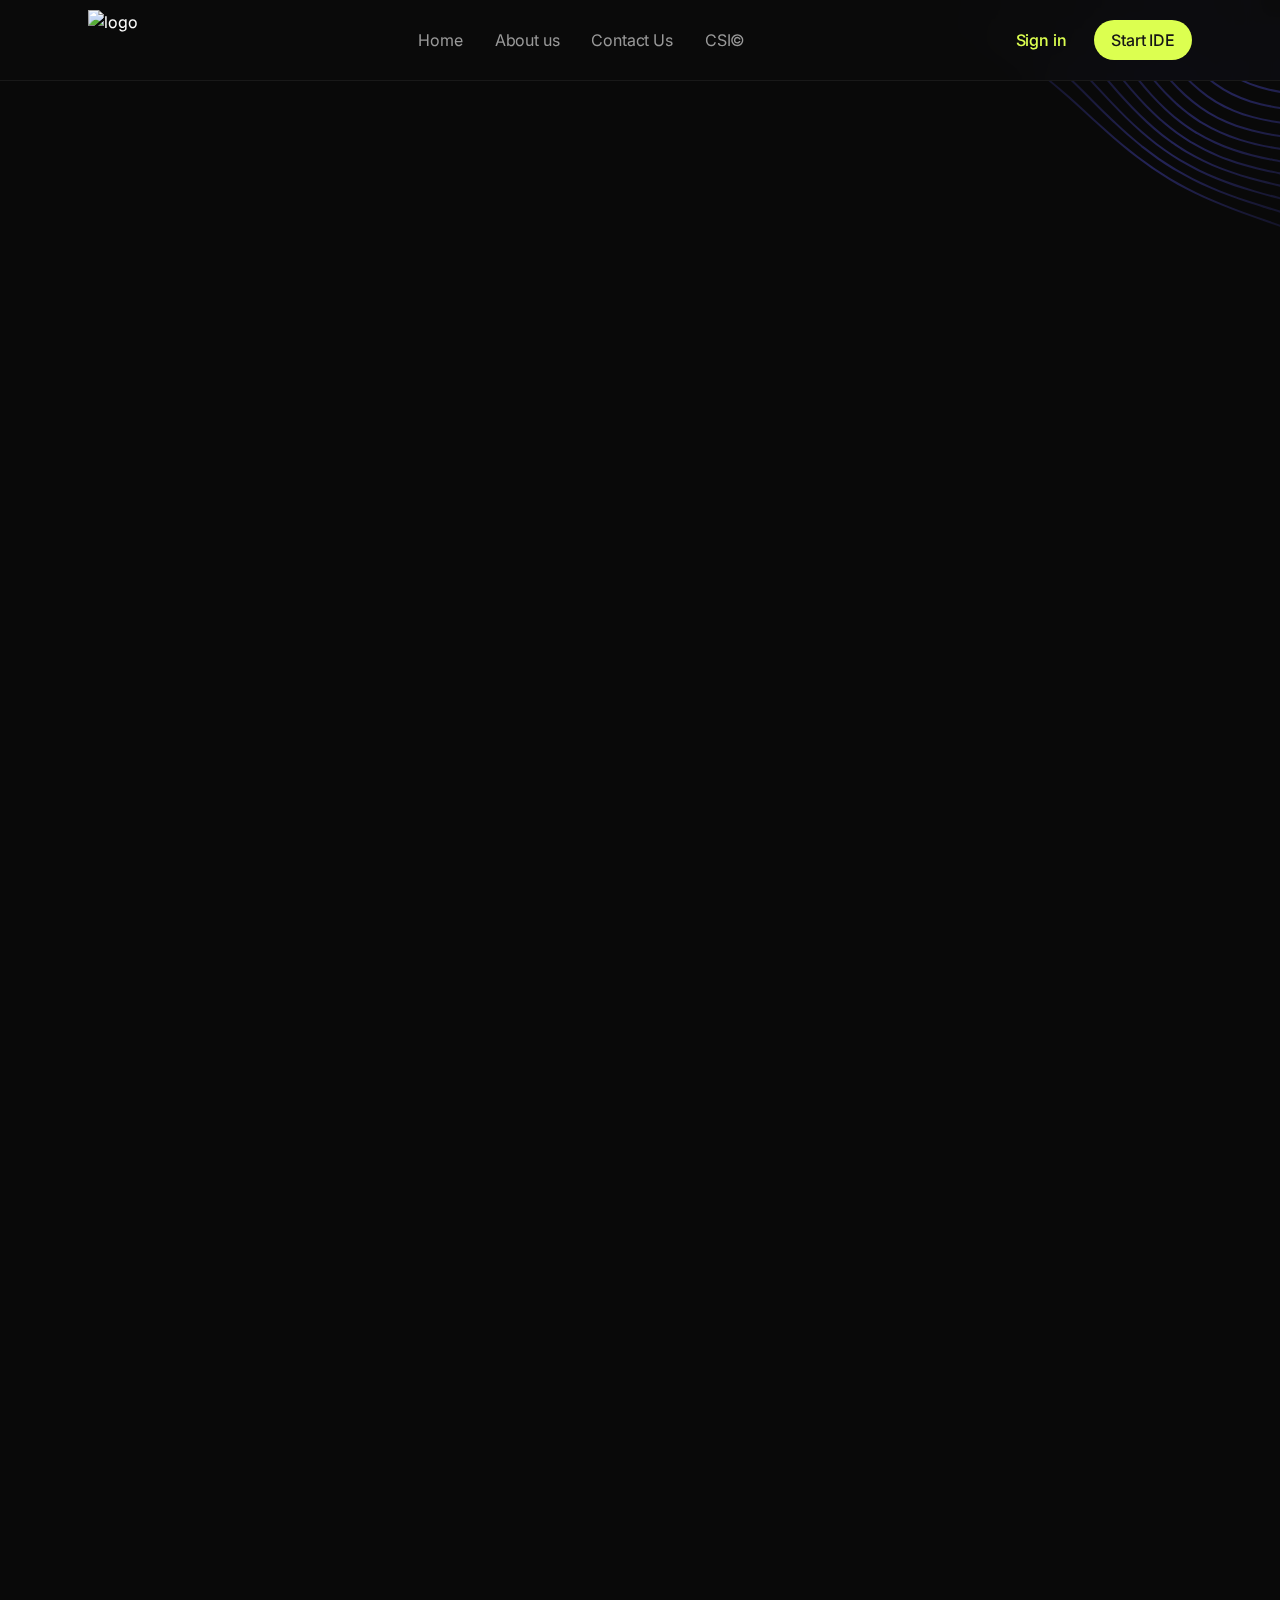
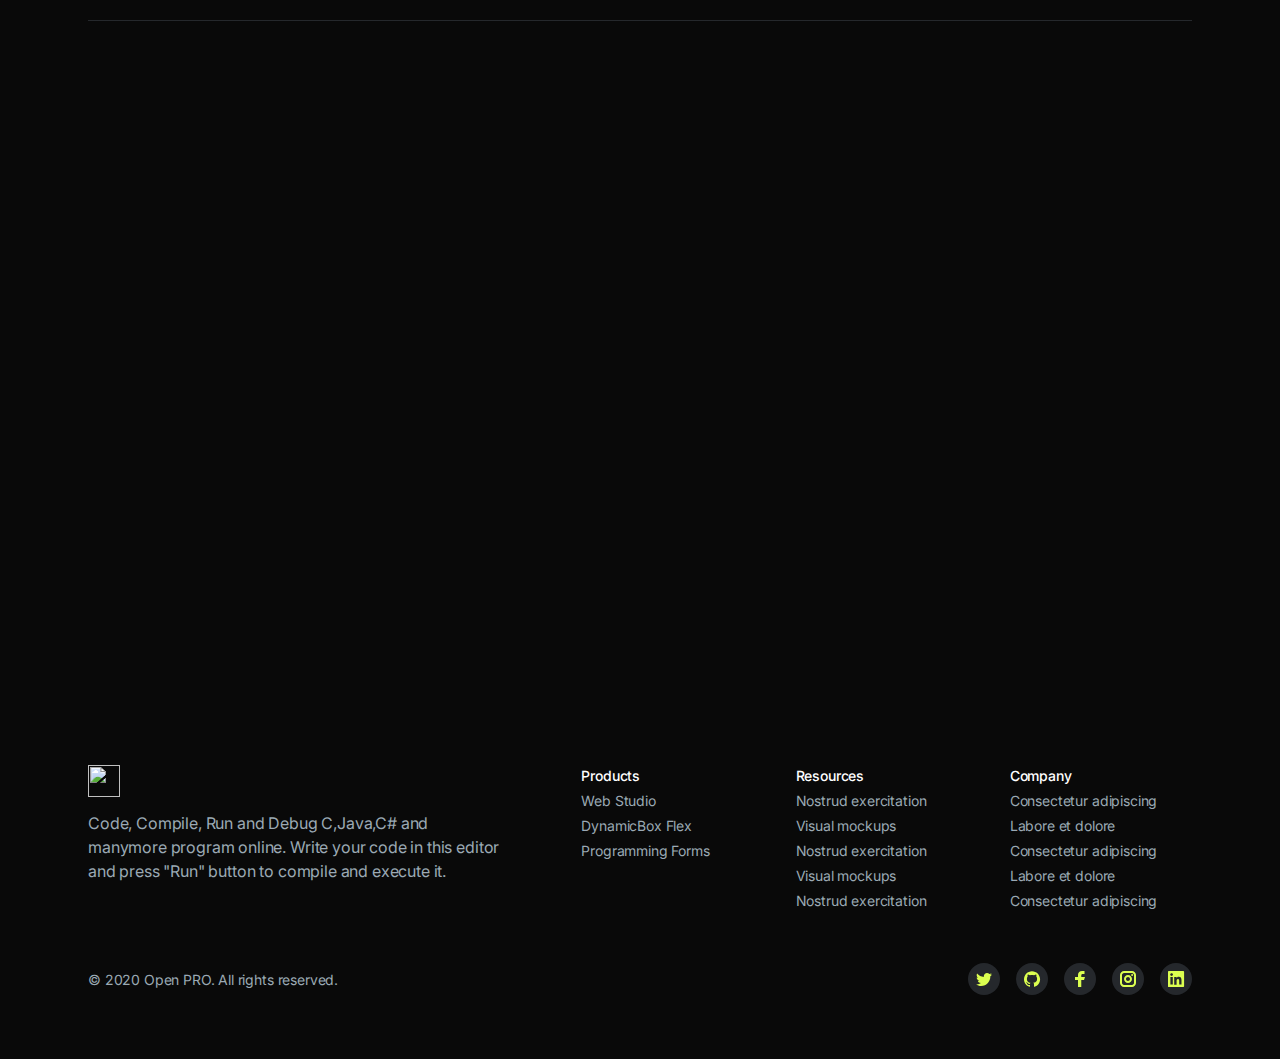
==== commit 849a2b2a: "Major adjustments" ====
--- a/index.html
+++ b/index.html
@@ -17,11 +17,11 @@
         <header class="tj su ns">
             <div class="sm nd au hk">
                 <div class="ip ol od iy">
-                    <div class="sq rl"> <a class="ic" href="index" aria-label="Cruip">
+                    <div class="sq rl"> <a class="ic" href="index.html" aria-label="VPRojects">
                         <img width="60px" height="60px"src="images/logo.png" alt="logo" />                      </div>
                     <nav class="im pv de">
                         <ul class="ip sz oh ou ol">
-                            <li> <a class="ls cx au al ip ol lz cr cf" href="index">Home</a> </li>
+                            <li> <a class="ls cx au al ip ol lz cr cf" href="index.html">Home</a> </li>
                             
                             <li> <a class="ls cx au al ip ol lz cr cf" href="about.html">About us</a> </li>
                             <li> <a class="ls cx au al ip ol lz cr cf" href="contact.html">Contact Us</a> </li>
@@ -36,27 +36,21 @@
                             </li> -->
                         </ul>
                         <ul class="ip sz oh ou ol">
-                            <li> <a class="fk text-purple-600 cx au av ip ol lz cr cf" href="signin">Sign in</a> </li>
-                            <li> <a class="tn la uh ch rp" href="signup">Sign up</a> </li>
+                            <li> <a class="fk text-purple-600 cx au av ip ol lz cr cf" href="signin.php">Sign in</a> </li>
+                            <li> <a class="tn la uh ch rp" href="ide/index.php">Start IDE</a> </li>
                         </ul>
                     </nav>
                      <div class="pg" x-data="{ expanded: false }"> <button class="tm" :class="{ 'active': expanded }" @click.stop="expanded = !expanded" aria-controls="mobile-nav" :aria-expanded="expanded"> <span class="tx">Menu</span> <svg class="sp ix ae ls cx lz cr cf" viewBox="0 0 24 24" xmlns="http://www.w3.org/2000/svg"> <rect y="4" width="24" height="2" rx="1"></rect> <rect y="11" width="24" height="2" rx="1"></rect> <rect y="18" width="24" height="2" rx="1"></rect> </svg> </button>
                         <nav id="mobile-nav" class="tj nn no nr su au hk o_ ct co cf" x-ref="mobileNav" :style="expanded ? 'max-height: ' + $refs.mobileNav.scrollHeight + 'px; opacity: 1' : 'max-height: 0; opacity: .8'" @click.outside="expanded = false"
                             @keydown.escape.window="expanded = false" x-cloak="">
                             <ul class="ud au al">
-                                <li> <a class="ip ls cx al" href="features.html">Features</a> </li>
-                                <li> <a class="ip ls cx al" href="pricing.html">Pricing</a> </li>
-                                <li> <a class="ip ls cx al" href="blog.html">Blog</a> </li>
+                                <li> <a class="ip ls cx al" href="index.html">Home</a> </li>
                                 <li> <a class="ip ls cx al" href="about.html">About us</a> </li>
-                                <li class="al nq te _ ui"> <span class="ip ls al">Support</span>
-                                    <ul class="fr">
-                                        <li> <a class="fy ip fk li cx al" href="contact.html">Contact us</a> </li>
-                                        <li> <a class="fy ip fk li cx al" href="help.html">Help center</a> </li>
-                                        <li> <a class="fy ip fk li cx al" href="404.html">404</a> </li>
-                                    </ul>
-                                </li>
-                                <li> <a class="ip fk su text-purple-600 cx al op" href="signin">Sign in</a> </li>
-                                <li> <a class="fk su id ol op x uo au al nq oq la uh ch lz cr cf" href="signup">Sign up</a> </li>
+                                <li> <a class="ip ls cx al" href="contact.html">Contact Us</a> </li>
+                                <li> <a class="ip ls cx al" href="https://csivitap.co.in/">CSI©</a> </li>
+                                
+                                <li> <a class="ip fk su text-white-600 cx al op" href="signin.php">Sign in</a> </li>
+                                <li> <a class="fk su id ol op x uo au al nq oq la uh ch lz cr cf" href="ide/index.html">Start IDE</a> </li>
                             </ul>
                         </nav>
                     </div>
@@ -79,8 +73,10 @@
                         <div class="sg nd fp a_ dk">
                             <h1 class="h1 rn" data-aos="fade-up">Code, Compile & Run</h1>
                             <p class="fg li ru" data-aos="fade-up" data-aos-delay="200">Compile & run your code with the VProject Projects based online IDE. Our online compiler supports multiple programming languages like Python, C++, C and many more coming! </p>
+                           
+
                             <div class="sx nd hm hc hx">
-                                <div data-aos="fade-up" data-aos-delay="400"> <a class="tt la uh ch su rn hp ha" href=ide/index>Start IDE</a> </div>
+                                <div onclick="location.href='ide/index.php';" style="cursor: pointer;" id="testbutton" data-aos="fade-up" data-aos-delay="400" > </div>
 
                             </div>
                         </div>
@@ -101,7 +97,7 @@
                             <h2 class="h2 rn" data-aos="fade-up">The same editing experience.
                                 In your browser.
                                 </h2>
-                            <p class="fg li" data-aos="fade-up" data-aos-delay="200">Code, Compile, Run and Debug C,Java,C# and manymore program online.
+                            <p class="fg li" data-aos="fade-up" data-aos-delay="200" >Code, Compile, Run and Debug C,Java,C# and manymore program online.
                                 Write your code in this editor and press "Run" button to compile and execute it.</p>
                         </div>
                         <div class="sb nd iv og dn me oa pk">
@@ -143,12 +139,7 @@
                                             <li class="ip ol nj n_"> <svg class="sa ib ae lp rw sq" viewBox="0 0 12 12" xmlns="http://www.w3.org/2000/svg"> <path d="M10.28 2.28L3.989 8.575 1.695 6.28A1 1 0 00.28 7.695l3 3a1 1 0 001.414 0l7-7A1 1 0 0010.28 2.28z"></path> </svg>                                                <span>Free to use</span> </li>
                                             <li class="ip ol nj n_"> <svg class="sa ib ae lp rw sq" viewBox="0 0 12 12" xmlns="http://www.w3.org/2000/svg"> <path d="M10.28 2.28L3.989 8.575 1.695 6.28A1 1 0 00.28 7.695l3 3a1 1 0 001.414 0l7-7A1 1 0 0010.28 2.28z"></path> </svg>                                                <span>More languages coming soon!</span> </li>
                                         </ul>
-                                        <div class="ip oa rx"> <img class="oj sq rl" src="images/features-avatar.jpg" width="40" height="40" alt="Features avatar">
-                                            <div>
-                                                <blockquote class="li fq rd">"Lorem ipsum is placeholder text commonly used in the graphic, print, and publishing".</blockquote>
-                                                <div class="lc fk"> <cite class="lr fz">— Anastasia Dan</cite> - <a class="text-purple-600 cx lz cr cf" href="#0">UX Board</a> </div>
-                                            </div>
-                                        </div>
+                                        
                                     </div>
                                 </div>
                             </div>
@@ -156,165 +147,9 @@
                     </div>
                 </div>
             </section>
-            <section>
-                <div class="sm nd au hk">
-                    <div class="am dh te un">
-                        <div class="sg nd fp a_" data-aos-id-tabs="">
-                            <h2 class="h2 rn" data-aos="fade-up" data-aos-anchor="[data-aos-id-tabs]">Integrated workflow designed for product teams</h2>
-                            <p class="fg li" data-aos="fade-up" data-aos-delay="200" data-aos-anchor="[data-aos-id-tabs]">Excepteur sint occaecat cupidatat non proident, sunt in culpa qui officia deserunt mollit laborum — semper quis lectus nulla.</p>
-                        </div>
-                        <div x-data="{ tab: '1' }">
-                            <div class="ip ou op np" data-aos="fade-up" data-aos-delay="400" data-aos-anchor="[data-aos-id-tabs]"> <button :class="{ 'opacity-50': tab !== '1' }" class="ip ol fk al au nh ud oj ht lz ca" @click="tab = '1'"> <svg class="sf iw ae text-purple-600 rw" viewBox="0 0 16 16" xmlns="http://www.w3.org/2000/svg"> <path d="M13.5 5.5c-.311.001-.62.061-.909.177l-2.268-2.268c.116-.29.176-.598.177-.909a2.5 2.5 0 00-5 0c.001.311.061.62.177.909L3.409 5.677A2.473 2.473 0 002.5 5.5a2.5 2.5 0 000 5c.311-.001.62-.061.909-.177l2.268 2.268c-.116.29-.176.598-.177.909a2.5 2.5 0 105 0 2.473 2.473 0 00-.177-.909l2.268-2.268c.29.116.598.176.909.177a2.5 2.5 0 100-5zM8 11c-.311.001-.62.061-.909.177L4.823 8.909a2.423 2.423 0 000-1.818l2.268-2.268a2.423 2.423 0 001.818 0l2.268 2.268a2.423 2.423 0 000 1.818l-2.268 2.268A2.473 2.473 0 008 11z"></path> </svg> <span class="li hi ce cr cf">Quick action</span> </button>                                <button :class="{ 'opacity-50': tab !== '2' }" class="ip ol fk al au nh ud oj ht lz ca" @click="tab = '2'"> <svg class="sf iw ae text-purple-600 rw" viewBox="0 0 16 16" xmlns="http://www.w3.org/2000/svg"> <path d="M9.043 6.293S9.79 1.905 6.745 0A5.37 5.37 0 014.72 3.887C3.42 5.03.974 7.6 1 10.34A6.285 6.285 0 004.451 16a3.984 3.984 0 011.394-2.755 3.253 3.253 0 001.246-2.185 5.856 5.856 0 013.1 4.881v.013a5.883 5.883 0 003.428-5.106c.216-2.574-1.194-6.074-2.445-7.218a6.793 6.793 0 01-2.13 2.663z"></path> </svg> <span class="li hi ce cr cf">Quick action</span> </button>                                <button :class="{ 'opacity-50': tab !== '3' }" class="ip ol fk al au nh ud oj ht lz ca" @click="tab = '3'"> <svg class="sf iw ae text-purple-600 rw" viewBox="0 0 16 16" xmlns="http://www.w3.org/2000/svg"> <path d="M8 0C3.6 0 0 3.6 0 8s3.6 8 8 8 8-3.6 8-8-3.6-8-8-8zm0 10c-1.1 0-2-.9-2-2 0-.2 0-.3.1-.5L3.6 5 5 3.6l2.5 2.5c.2-.1.3-.1.5-.1 1.1 0 2 .9 2 2s-.9 2-2 2z"></path> </svg> <span class="li hi ce cr cf">Quick action</span> </button>                                <button :class="{ 'opacity-50': tab !== '4' }" class="ip ol fk al au nh ud oj ht lz ca" @click="tab = '4'"> <svg class="sf iw ae text-purple-600 rw" viewBox="0 0 16 16" xmlns="http://www.w3.org/2000/svg"> <path d="M8 9v6a8 8 0 008-8V1a8 8 0 00-8 8zM0 6v3a6 6 0 006 6v-3a6 6 0 00-6-6z"></path> </svg> <span class="li hi ce cr cf">Quick action</span> </button>                                <button :class="{ 'opacity-50': tab !== '5' }" class="ip ol fk al au nh ud oj ht lz ca" @click="tab = '5'"> <svg class="sf iw ae text-purple-600 rw" viewBox="0 0 16 16" xmlns="http://www.w3.org/2000/svg"> <path d="M14.936 6.007H8.358l1.594-4.685c.3-.997-.897-1.794-1.694-.997L.284 8.3c-.598.598-.199 1.694.698 1.694H7.56l-1.594 4.685c-.3.997.897 1.794 1.694.997L15.633 7.7c.598-.598.2-1.694-.697-1.694z"></path> </svg> <span class="li hi ce cr cf">Quick action</span> </button>                                </div>
-                            <div class="tq ip oo io" data-aos="fade-up">
-                                <div class="su" x-show="tab === '1'" x-transition:enter="lz cf ca p nf" x-transition:enter-start="l_ c" x-transition:enter-end="lq h" x-transition:leave="lz cl co p tj" x-transition:leave-start="lq h" x-transition:leave-end="l_ c">
-                                    <article class="tq sk nd pk">
-                                        <figure class="hq hz pe py"> <img class="su ik an" src="images/tabs-image-01.jpg" width="516" height="387" alt="Tabs 01"> </figure>
-                                        <div class="tq ud aw dp ab vn pj vx">
-                                            <h4 class="h4 ra">Optimize and scale, easy to start</h4>
-                                            <p class="fm li">Lorem ipsum dolor sit amet, consectetur adipiscing elit, sed do eiusmod tempor incididunt ut labore et dolore magna aliqua. Ut enim ad minim veniam, quis nostrud exercitation ullamco laboris nisi ut aliquip
-                                                ex ea commodo consequat. Duis aute irure dolor in reprehenderit in voluptate velit esse cillum dolore eu fugiat nulla pariatur.</p> <a class="tn la uh ch ro" href="#0"> <span class="fy">Learn more</span> <svg class="sa ib ae lh sq rs" viewBox="0 0 12 12" xmlns="http://www.w3.org/2000/svg"> <path d="M6 5H0v2h6v4l6-5-6-5z"></path> </svg> </a>                                            </div>
-                                    </article>
-                                </div>
-                                <div class="su" x-show="tab === '2'" x-transition:enter="lz cf ca p nf" x-transition:enter-start="l_ c" x-transition:enter-end="lq h" x-transition:leave="lz cl co p tj" x-transition:leave-start="lq h" x-transition:leave-end="l_ c">
-                                    <article class="tq sk nd pk">
-                                        <figure class="hq hz pt py"> <img class="su ik an" src="images/hero-image-01.jpg" width="516" height="387" alt="Tabs 02"> </figure>
-                                        <div class="tq ud aw dp ab vr pj vx pp">
-                                            <h4 class="h4 ra">Easy to start, optimize and scale</h4>
-                                            <p class="fm li">Lorem ipsum dolor sit amet, consectetur adipiscing elit, sed do eiusmod tempor incididunt ut labore et dolore magna aliqua. Ut enim ad minim veniam, quis nostrud exercitation ullamco laboris nisi ut aliquip
-                                                ex ea commodo consequat. Duis aute irure dolor in reprehenderit in voluptate velit esse cillum dolore eu fugiat nulla pariatur.</p> <a class="tn la uh ch ro" href="#0"> <span class="fy">Learn more</span> <svg class="sa ib ae lh sq rs" viewBox="0 0 12 12" xmlns="http://www.w3.org/2000/svg"> <path d="M6 5H0v2h6v4l6-5-6-5z"></path> </svg> </a>                                            </div>
-                                    </article>
-                                </div>
-                                <div class="su" x-show="tab === '3'" x-transition:enter="lz cf ca p nf" x-transition:enter-start="l_ c" x-transition:enter-end="lq h" x-transition:leave="lz cl co p tj" x-transition:leave-start="lq h" x-transition:leave-end="l_ c">
-                                    <article class="tq sk nd pk">
-                                        <figure class="hq hz pe py"> <img class="su ik an" src="images/tabs-image-01.jpg" width="516" height="387" alt="Tabs 01"> </figure>
-                                        <div class="tq ud aw dp ab vn pj vx">
-                                            <h4 class="h4 ra">Optimize and scale, easy to start</h4>
-                                            <p class="fm li">Lorem ipsum dolor sit amet, consectetur adipiscing elit, sed do eiusmod tempor incididunt ut labore et dolore magna aliqua. Ut enim ad minim veniam, quis nostrud exercitation ullamco laboris nisi ut aliquip
-                                                ex ea commodo consequat. Duis aute irure dolor in reprehenderit in voluptate velit esse cillum dolore eu fugiat nulla pariatur.</p> <a class="tn la uh ch ro" href="#0"> <span class="fy">Learn more</span> <svg class="sa ib ae lh sq rs" viewBox="0 0 12 12" xmlns="http://www.w3.org/2000/svg"> <path d="M6 5H0v2h6v4l6-5-6-5z"></path> </svg> </a>                                            </div>
-                                    </article>
-                                </div>
-                                <div class="su" x-show="tab === '4'" x-transition:enter="lz cf ca p nf" x-transition:enter-start="l_ c" x-transition:enter-end="lq h" x-transition:leave="lz cl co p tj" x-transition:leave-start="lq h" x-transition:leave-end="l_ c">
-                                    <article class="tq sk nd pk">
-                                        <figure class="hq hz pt py"> <img class="su ik an" src="images/hero-image-01.jpg" width="516" height="387" alt="Tabs 02"> </figure>
-                                        <div class="tq ud aw dp ab vr pj vx pp">
-                                            <h4 class="h4 ra">Easy to start, optimize and scale</h4>
-                                            <p class="fm li">Lorem ipsum dolor sit amet, consectetur adipiscing elit, sed do eiusmod tempor incididunt ut labore et dolore magna aliqua. Ut enim ad minim veniam, quis nostrud exercitation ullamco laboris nisi ut aliquip
-                                                ex ea commodo consequat. Duis aute irure dolor in reprehenderit in voluptate velit esse cillum dolore eu fugiat nulla pariatur.</p> <a class="tn la uh ch ro" href="#0"> <span class="fy">Learn more</span> <svg class="sa ib ae lh sq rs" viewBox="0 0 12 12" xmlns="http://www.w3.org/2000/svg"> <path d="M6 5H0v2h6v4l6-5-6-5z"></path> </svg> </a>                                            </div>
-                                    </article>
-                                </div>
-                                <div class="su" x-show="tab === '5'" x-transition:enter="lz cf ca p nf" x-transition:enter-start="l_ c" x-transition:enter-end="lq h" x-transition:leave="lz cl co p tj" x-transition:leave-start="lq h" x-transition:leave-end="l_ c">
-                                    <article class="tq sk nd pk">
-                                        <figure class="hq hz pe py"> <img class="su ik an" src="images/tabs-image-01.jpg" width="516" height="387" alt="Tabs 01"> </figure>
-                                        <div class="tq ud aw dp ab vn pj vx">
-                                            <h4 class="h4 ra">Optimize and scale, easy to start</h4>
-                                            <p class="fm li">Lorem ipsum dolor sit amet, consectetur adipiscing elit, sed do eiusmod tempor incididunt ut labore et dolore magna aliqua. Ut enim ad minim veniam, quis nostrud exercitation ullamco laboris nisi ut aliquip
-                                                ex ea commodo consequat. Duis aute irure dolor in reprehenderit in voluptate velit esse cillum dolore eu fugiat nulla pariatur.</p> <a class="tn la uh ch ro" href="#0"> <span class="fy">Learn more</span> <svg class="sa ib ae lh sq rs" viewBox="0 0 12 12" xmlns="http://www.w3.org/2000/svg"> <path d="M6 5H0v2h6v4l6-5-6-5z"></path> </svg> </a>                                            </div>
-                                    </article>
-                                </div>
-                            </div>
-                        </div>
-                    </div>
-                </div>
-            </section>
-            <section>
-                <div class="sm nd au hk">
-                    <div class="am dh te un">
-                        <div class="sg nd fp a_ dx">
-                            <h2 class="h2" data-aos="fade-up">From the big picture to every tiny detail, we got you covered.</h2>
-                        </div>
-                        <div class="iv ob" data-aos-id-target="">
-                            <div class="pm di df ol">
-                                <div class="sy pk pw nd pr va ru pa vo" data-aos="fade-right" data-aos-delay="200" data-aos-anchor="[data-aos-id-target]"> <img class="nd pk" src="images/features-02-image.png" width="540" height="520" alt="Features 02"> </div>
-                                <div class="sy pk pw nd pi va">
-                                    <div class="ve ma md">
-                                        <div class="fv fg text-purple-600 ra" data-aos="fade-left" data-aos-anchor="[data-aos-id-target]">Be the change you want to see</div>
-                                        <div class="ro" data-aos="fade-left" data-aos-delay="200" data-aos-anchor="[data-aos-id-target]">
-                                            <h4 class="h4 ra"><span class="text-purple-600">.</span> For developers</h4>
-                                            <p class="fm li">Lorem ipsum dolor sit amet, consectetur adipiscing elit, sed do eiusmod tempor incididunt ut labore et dolore magna aliqua.</p>
-                                        </div>
-                                        <div class="ro" data-aos="fade-left" data-aos-delay="400" data-aos-anchor="[data-aos-id-target]">
-                                            <h4 class="h4 ra"><span class="ly">.</span> For designers</h4>
-                                            <p class="fm li">Lorem ipsum dolor sit amet, consectetur adipiscing elit, sed do eiusmod tempor incididunt ut labore et dolore magna aliqua.</p>
-                                        </div>
-                                        <div class="ro" data-aos="fade-left" data-aos-delay="600" data-aos-anchor="[data-aos-id-target]">
-                                            <h4 class="h4 ra"><span class="lb">.</span> For teams</h4>
-                                            <p class="fm li">Lorem ipsum dolor sit amet, consectetur adipiscing elit, sed do eiusmod tempor incididunt ut labore et dolore magna aliqua.</p>
-                                        </div>
-                                    </div>
-                                </div>
-                            </div>
-                        </div>
-                    </div>
-                </div>
-            </section>
-            <section>
-                <div class="sm nd au hk">
-                    <div class="am dh te un">
-                        <div class="sg nd fp a_ dx">
-                            <h2 class="h2" data-aos="fade-up">Refreshing news for developers and designers</h2>
-                        </div>
-                        <div class="sb nd pk">
-                            <div class="iv om dn dl dc oa">
-                                <article class="ip oo ik" data-aos="fade-up">
-                                    <header>
-                                        <a class="ic re" href="blog-post.html">
-                                            <figure class="tq ig fe o_ oq"> <img class="tj tz su ik an p o lz ci cl" src="images/news-01.jpg" width="352" height="198" alt="News 01"> </figure>
-                                        </a>
-                                        <div class="rd">
-                                            <ul class="ip ou fb fk nl">
-                                                <li class="nc"> <a class="id fp ll ah aa oj uh ch lz cr cf" href="#0">Product</a> </li>
-                                                <li class="nc"> <a class="id fp ll ah aa oj uv cd lz cr cf" href="#0">Engineering</a> </li>
-                                            </ul>
-                                        </div>
-                                        <h3 class="h4 ra"> <a class="c_ lz cr cf" href="blog-post.html">The quick brown fox jumped over the lazy dog.</a> </h3>
-                                    </header>
-                                    <p class="fm li sz">Lorem ipsum dolor sit amet, consectetur adipiscing elit, sed do eiusmod tempor incididunt ut labore et dolore magna aliqua.</p>
-                                    <footer class="ip ol rv"> <a href="#0"> <img class="oj sq rl" src="images/news-author-01.jpg" width="40" height="40" alt="Author 01"> </a>
-                                        <div class="fk"> <a class="lr c_ lz cr cf" href="#0">Anastasia Dan</a> <span class="lc"> - </span> <span class="lf">Jan 17, 2020</span> </div>
-                                    </footer>
-                                </article>
-                                <article class="ip oo ik" data-aos="fade-up" data-aos-delay="200">
-                                    <header>
-                                        <a class="ic re" href="blog-post.html">
-                                            <figure class="tq ig fe o_ oq"> <img class="tj tz su ik an p o lz ci cl" src="images/news-02.jpg" width="352" height="198" alt="News 02"> </figure>
-                                        </a>
-                                        <div class="rd">
-                                            <ul class="ip ou fb fk nl">
-                                                <li class="nc"> <a class="id fp ll ah aa oj um cv lz cr cf" href="#0">Desing</a> </li>
-                                                <li class="nc"> <a class="id fp ll ah aa oj uv cd lz cr cf" href="#0">Engineering</a> </li>
-                                            </ul>
-                                        </div>
-                                        <h3 class="h4 ra"> <a class="c_ lz cr cf" href="blog-post.html">The quick brown fox jumped over the lazy dog.</a> </h3>
-                                    </header>
-                                    <p class="fm li sz">Lorem ipsum dolor sit amet, consectetur adipiscing elit, sed do eiusmod tempor incididunt ut labore et dolore magna aliqua.</p>
-                                    <footer class="ip ol rv"> <a href="#0"> <img class="oj sq rl" src="images/news-author-02.jpg" width="40" height="40" alt="Author 02"> </a>
-                                        <div class="fk"> <a class="lr c_ lz cr cf" href="#0">Markus Barker</a> <span class="lc"> - </span> <span class="lf">Jan 12, 2020</span> </div>
-                                    </footer>
-                                </article>
-                                <article class="ip oo ik" data-aos="fade-up" data-aos-delay="400">
-                                    <header>
-                                        <a class="ic re" href="blog-post.html">
-                                            <figure class="tq ig fe o_ oq"> <img class="tj tz su ik an p o lz ci cl" src="images/news-03.jpg" width="352" height="198" alt="News 03"> </figure>
-                                        </a>
-                                        <div class="rd">
-                                            <ul class="ip ou fb fk nl">
-                                                <li class="nc"> <a class="id fp ll ah aa oj uh ch lz cr cf" href="#0">Product</a> </li>
-                                                <li class="nc"> <a class="id fp ll ah aa oj ug cm lz cr cf" href="#0">Tutorials and articles</a> </li>
-                                            </ul>
-                                        </div>
-                                        <h3 class="h4 ra"> <a class="c_ lz cr cf" href="blog-post.html">The quick brown fox jumped over the lazy dog.</a> </h3>
-                                    </header>
-                                    <p class="fm li sz">Lorem ipsum dolor sit amet, consectetur adipiscing elit, sed do eiusmod tempor incididunt ut labore et dolore magna aliqua.</p>
-                                    <footer class="ip ol rv"> <a href="#0"> <img class="oj sq rl" src="images/news-author-03.jpg" width="40" height="40" alt="Author 03"> </a>
-                                        <div class="fk"> <a class="lr c_ lz cr cf" href="#0">Lisa Crockett</a> <span class="lc"> - </span> <span class="lf">Jan 9, 2020</span> </div>
-                                    </footer>
-                                </article>
-                            </div>
-                        </div>
-                    </div>
-                </div>
-            </section>
-            <section>
+            
+
+                        <!-- <section>
                 <div class="sm nd au hk">
                     <div class="tq uh ag ay dp dd" data-aos="fade-up">
                         <div class="tj nt ne rz tk" aria-hidden="true"> <svg width="238" height="110" fill="none" xmlns="http://www.w3.org/2000/svg"> <defs> <linearGradient id="illustration-04" x1="369.483" y1="-84.633" x2="139.954" y2="-199.798" gradientUnits="userSpaceOnUse"> <stop stop-color="#fff" stop-opacity=".01"></stop> <stop offset="1" stop-color="#fff" stop-opacity=".24"></stop> </linearGradient> </defs> <path fill-rule="evenodd" clip-rule="evenodd" d="M189.135 89.198c3.624 9.678 7.039 18.799 15.713 18.187 7.885-.548 19.733-2.523 33.152-5.256v2.04c-13.345 2.709-25.125 4.663-33.013 5.211-.331.023-.657.034-.975.034-9.441 0-13.176-9.972-16.792-19.627-3.571-9.536-6.946-18.545-15.389-16.96-13.086 2.455-24.348 3.539-37.385 4.794l-.024.002c-8.07.776-17.217 1.657-27.841 2.98-4.629.58-8.116 1.595-10.919 2.411l-.016.005c-6.68 1.947-10.032 2.924-14.897-6.267-3.62-6.842-8.541-7.827-14.24-8.967h-.001c-4.793-.959-10.225-2.046-15.65-6.76C40.64 52.141 15.48 20.345.66 0H3.13c14.82 20.254 39.089 50.863 49.042 59.515 5.023 4.367 9.956 5.354 14.73 6.31 5.94 1.187 11.552 2.31 15.616 9.991 3.443 6.51 5.39 7.141 9.773 6.057-3.311.19-5.726-1.455-8.768-7.374-3.533-6.876-8.064-7.803-13.8-8.976-4.642-.949-9.902-2.025-15.275-6.679C43.995 49.797 18.704 19.375 4.057 0h2.506C21.226 19.288 45.58 48.524 55.755 57.333c4.977 4.309 9.748 5.285 14.363 6.23l.005.001c5.763 1.178 11.206 2.292 15.178 10.021 3.255 6.333 5.085 6.977 9.146 5.928-3.035.107-5.304-1.569-8.148-7.27-3.45-6.913-7.822-7.829-13.359-8.988-4.49-.939-9.58-2.004-14.902-6.593C47.268 47.376 21.798 18.312 7.406 0h2.572c14.477 18.232 39.16 46.348 49.366 55.147 4.93 4.252 9.544 5.217 14.005 6.15h.002c5.583 1.17 10.856 2.273 14.737 10.053 1.853 3.713 3.336 5.515 4.959 6.027.993.312 2.15.164 3.558-.212-2.77.013-4.89-1.707-7.534-7.175-3.363-6.95-7.578-7.854-12.914-8.998h-.003c-4.34-.93-9.259-1.984-14.528-6.509C50.465 44.901 24.695 17.086 10.69 0h2.583C27.39 17.058 52.088 43.659 62.93 52.965c4.883 4.194 9.337 5.148 13.644 6.07l.002.001c5.404 1.158 10.508 2.253 14.297 10.083 1.74 3.6 3.195 5.421 4.712 5.906 1.453.463 3.288-.17 5.829-1.05l.005-.002c2.872-.995 6.804-2.356 12.263-2.776 10.687-.813 19.576-.84 28.174-.867 8.671-.027 16.548-.055 24.765-.913-6.672.214-13.232-.169-20.311-.59-8.482-.504-17.257-1.025-27.637-.582-5.471.237-9.134 1.68-12.076 2.838-5.4 2.127-8.165 2.774-11.971-5.607-3.193-7.03-7.09-7.908-12.025-9.019-4.044-.91-8.628-1.944-13.791-6.34C56.639 39.755 30.287 15.234 16.926 0h2.688c13.353 14.888 38.3 38.212 50.492 48.595 4.787 4.075 9.115 5.051 12.933 5.911 5.26 1.184 9.802 2.207 13.407 10.142 3.19 7.023 4.631 6.458 9.418 4.574l.002-.001c2.919-1.149 6.915-2.722 12.72-2.974 10.488-.448 19.311.076 27.841.583 9.399.56 17.871 1.054 26.886.14-7.662.148-15.028-.743-22.644-1.672l-.129-.016c-8.337-1.017-16.965-2.07-27.032-1.98-5.676.051-9.475 1.759-12.25 3.006h-.001l-.009.004c-2.405 1.081-4.305 1.935-6.216 1.186-1.747-.684-3.2-2.637-4.855-6.53-3.024-7.113-6.422-7.922-11.125-9.04-3.568-.849-8.01-1.906-13.06-6.172-3.452-2.915-8.08-6.644-12.982-10.59C49.18 24.025 32.319 10.441 23.107.347A22.509 22.509 0 0121.788 0h7.364c-.172.105-.354.2-.546.282C36.59 8.69 50.299 18.877 62.563 27.985l.026.02c6.966 5.173 13.544 10.06 18.276 14.038 4.635 3.899 8.487 4.842 11.885 5.674 4.679 1.145 8.721 2.134 12.048 10.233 1.33 3.238 2.466 4.944 3.575 5.37 1.047.398 2.446-.272 4.385-1.203l.004-.002c2.896-1.39 6.848-3.288 12.92-3.288h.127l.131.001c10.128.096 18.8 1.427 27.186 2.715 10.143 1.558 19.227 2.942 29.116 1.933-8.585.026-16.703-1.72-25.117-3.543l-.012-.002c-8.19-1.775-16.659-3.61-26.357-4.05-5.874-.272-9.581 1.763-12.297 3.253l-.032.018c-2.1 1.152-3.756 2.06-5.499 1.424-1.642-.604-2.926-2.45-4.427-6.376-2.775-7.256-5.555-7.979-9.764-9.074h-.002c-3.165-.824-7.103-1.85-11.977-5.914-5.877-4.9-14.04-9.772-22.683-14.929-11.904-7.1-24.212-14.445-31.192-22.409A21.936 21.936 0 0131.402 0h2.51c.151.181.309.366.475.555a41.174 41.174 0 002.058 2.161A19.713 19.713 0 0134.51 0h2.345a21.721 21.721 0 001.719 2.138 36.154 36.154 0 001.535 1.586C39.087 2.47 38.283 1.231 37.663 0h2.283c.712 1.228 1.636 2.464 2.812 3.727.39.418.797.826 1.214 1.228A24.14 24.14 0 0140.872 0h2.188c.968 1.84 2.244 3.608 3.885 5.318a26.373 26.373 0 00.912.893A31.463 31.463 0 0144.03 0h2.22c1.672 3.3 3.549 5.556 4.882 6.906 6.749 6.832 16.135 9.186 26.072 11.678l.006.002c8.887 2.228 18.076 4.533 25.178 10.355 4.299 3.524 7.382 4.447 9.858 5.188 4.261 1.276 6.609 2.32 9.26 10.426 1.233 3.767 2.108 4.761 2.625 4.931.593.191 1.683-.578 2.941-1.475l.015-.011c2.699-1.925 6.77-4.828 13.572-4 9.344 1.131 17.646 3.986 25.674 6.748 13.142 4.52 25.555 8.787 40.152 4.348 9.929-3.023 20.193-.49 30.12 1.96l.012.003 1.382.34v2.06l-1.87-.46c-5.67-1.4-11.163-2.755-16.554-3.17 4.327.818 8.598 2.19 12.803 3.545 1.856.599 3.731 1.203 5.621 1.764v2.086c-2.099-.612-4.175-1.282-6.23-1.944l-.004-.002c-5.464-1.762-10.75-3.457-16.03-4.018 4.349 1.003 8.58 2.716 12.741 4.405 3.116 1.265 6.281 2.55 9.523 3.555v2.094c-3.516-1.053-6.922-2.435-10.272-3.795h-.003c-5.35-2.173-10.514-4.267-15.793-4.936 4.45 1.177 8.694 3.283 12.864 5.358l.173.087c4.197 2.09 8.485 4.224 13.031 5.441v2.056c-4.973-1.253-9.583-3.547-14.093-5.792h-.002c-5.186-2.582-10.186-5.06-15.439-5.842 4.499 1.353 8.69 3.858 12.803 6.321h.001c5.244 3.141 10.636 6.37 16.73 7.339v2.027c-6.578-.956-12.241-4.346-17.75-7.644l-.009-.006c-7.325-4.387-14.258-8.518-22.642-6.536 6.503.685 11.778 5.075 16.916 9.363l.083.07c5.881 4.91 11.941 9.968 20.03 9.724 1.069-.031 2.194-.083 3.372-.155v2.003c-1.156.07-2.261.12-3.313.151-.207.006-.414.01-.618.01-8.534 0-14.783-5.216-20.833-10.265l-.002-.002c-4.717-3.938-9.252-7.703-14.586-8.719 4.734 1.825 8.707 5.677 12.594 9.458l.042.041c5.622 5.471 11.424 11.116 19.623 10.832 2.143-.074 4.52-.233 7.093-.469v1.986c-2.612.248-4.968.411-7.025.482-.227.008-.453.012-.677.012-8.683 0-14.662-5.817-20.449-11.449l-.002-.002c-6.138-5.97-11.934-11.607-20.396-9.544a6.362 6.362 0 01-.264.06c6.645.94 11.198 6.85 15.624 12.615l.018.024c5.046 6.575 10.262 13.37 18.631 12.993 4.052-.18 8.987-.683 14.54-1.438v2.016c-5.51.744-10.413 1.24-14.45 1.42-.262.012-.521.018-.777.018-8.945 0-14.331-7.017-19.546-13.811l-.003-.004-.006-.007c-5.346-6.966-10.397-13.547-18.803-11.626-.132.03-.261.057-.391.084l-.311.066c6.794 1.085 10.839 8.053 14.767 14.848 4.641 8.027 9.03 15.614 17.534 15.145 5.726-.312 13.322-1.305 21.986-2.76v2.023c-8.612 1.44-16.166 2.423-21.877 2.734-.291.016-.58.024-.862.024-9.167 0-13.914-8.21-18.51-16.16l-.003-.005c-3.706-6.412-7.25-12.526-12.858-13.763 5.122 2.473 8.33 8.832 11.453 15.061 4.311 8.593 8.385 16.71 16.95 16.2 6.486-.386 15.461-1.675 25.707-3.53v2.028c-10.185 1.837-19.111 3.112-25.587 3.498-.305.018-.607.028-.902.028-9.266.001-13.681-8.802-17.955-17.325l-.001-.003-.007-.012c-3.481-6.943-6.805-13.57-12.502-14.813 5.221 2.575 8.235 9.477 11.168 16.232 3.976 9.158 7.731 17.803 16.357 17.251 7.205-.465 17.596-2.081 29.429-4.364v2.035c-11.765 2.261-22.099 3.86-29.3 4.325a14.29 14.29 0 01-.939.031c-9.357 0-13.434-9.39-17.382-18.48v-.002c-3.236-7.452-6.334-14.556-12.065-15.862 5.271 2.704 8.063 10.121 10.779 17.372l.042.114zm-85.541-10.165a58.657 58.657 0 012.739-.415c4.4-.548 8.533-1.017 12.453-1.437-3.127.273-6.375.582-9.789.953-2.012.221-3.792.54-5.403.9zm20.806-4.32c-4.073.225-8.35.52-12.983.95a43.406 43.406 0 00-5.73.921 51.813 51.813 0 013.094-.438 494.47 494.47 0 0115.619-1.434zm5.224-2.265c-4.911.104-10.092.31-15.791.743a38.9 38.9 0 00-5.905.912 46.087 46.087 0 013.305-.433c6.728-.622 12.731-.974 18.391-1.222zm-3.703-11.62h-.235c-2.341 0-4.335.317-6.08.772a28.976 28.976 0 013.885-.298c10.241-.069 18.981.981 27.421 2.011.905.11 1.799.22 2.689.326l-.39-.06-.388-.059-.01-.001c-8.314-1.277-16.911-2.597-26.892-2.69zm-64.55-31.237C48.6 20.107 34.27 9.46 26.29.733a2.244 2.244 0 01-.083.002c9.365 9.76 25.058 22.401 38.058 32.872l.08.065c5.089 4.1 9.486 7.641 12.938 10.556 4.686 3.96 8.696 4.913 12.232 5.754 4.874 1.16 9.083 2.161 12.502 10.203 1.388 3.262 2.577 4.994 3.744 5.451.701.275 1.542.12 2.573-.259a3.898 3.898 0 01-.677-.19c-1.704-.655-3.113-2.592-4.708-6.477-2.942-7.158-6.185-7.952-10.673-9.05-3.433-.84-7.704-1.887-12.698-6.087-4.691-3.944-11.256-8.82-18.207-13.982zm97.895 28.533c-8.129-2.019-16.534-4.106-26.095-4.718-2.483-.159-4.567.13-6.353.632 1.228-.155 2.562-.222 4.028-.155 9.866.449 18.418 2.301 26.688 4.092l.014.003c2.655.575 5.278 1.14 7.894 1.646a444.507 444.507 0 01-6.176-1.5zm-68.92-21.098c-6.198-5.129-14.641-9.493-23.581-14.113-2.88-1.488-5.781-2.989-8.626-4.529a942.257 942.257 0 006.96 4.182c8.713 5.198 16.942 10.108 22.94 15.11 4.528 3.777 8.07 4.699 11.196 5.513l.006.001c4.462 1.161 7.985 2.078 11.128 10.295 1.204 3.147 2.266 4.852 3.249 5.213.551.204 1.244.014 2.105-.387-.023-.007-.046-.012-.069-.016-.028-.006-.056-.012-.084-.022-1.603-.574-2.847-2.408-4.293-6.33-2.69-7.301-5.32-8.008-9.3-9.076h-.002c-3.037-.816-6.815-1.83-11.628-5.84zm71.064 19.28c-8.064-2.259-16.403-4.595-25.821-5.373-2.502-.208-4.592.076-6.377.594a21.799 21.799 0 014.086-.117c9.74.623 18.236 2.733 26.45 4.773 3.145.781 6.247 1.55 9.344 2.211-2.548-.652-5.101-1.365-7.682-2.088zM69.811 21.884l-.008-.004a654.364 654.364 0 01-4.285-1.864l2.165 1.12.012.007c8.636 4.464 17.565 9.079 23.93 14.345 4.477 3.731 7.872 4.642 10.869 5.446h.001c4.252 1.142 7.611 2.044 10.659 10.317 1.152 3.126 2.163 4.807 3.09 5.14.503.18 1.149-.019 1.955-.424-1.556-.55-2.758-2.373-4.144-6.28-2.61-7.36-4.958-8.013-8.848-9.094-2.905-.807-6.52-1.812-11.267-5.747-6.443-5.316-15.434-9.203-24.129-12.962zm70.608 24.101c-2.506-.303-4.579-.04-6.337.5a19.188 19.188 0 014.124-.013c9.477.963 17.845 3.573 25.938 6.098 3.996 1.246 7.925 2.47 11.867 3.448-3.43-1.01-6.853-2.184-10.327-3.379l-.018-.006c-7.926-2.725-16.12-5.543-25.247-6.648zm23.123 8.492c-7.996-2.494-16.264-5.073-25.539-6.016-2.495-.253-4.572.02-6.342.544a20.477 20.477 0 014.092-.066c9.602.794 18.029 3.154 26.178 5.436l.019.005c3.56.997 7.067 1.974 10.576 2.79-2.98-.825-5.959-1.749-8.978-2.69l-.006-.003zm-90.373-33.35l-.014-.006-.36-.123c8.124 3.527 16.306 7.263 22.419 12.307 4.42 3.663 7.665 4.565 10.53 5.361 4.044 1.124 7.239 2.012 10.196 10.352 1.101 3.106 2.061 4.764 2.932 5.068.459.158 1.079-.06 1.832-.468-1.453-.583-2.587-2.39-3.874-6.185-2.542-7.417-4.622-8.018-8.397-9.108l-.009-.003c-2.771-.801-6.221-1.8-10.894-5.653-6.623-5.444-15.64-8.544-24.36-11.543zm45.555 25.661c1.032 3.048 1.963 4.73 2.768 5.003.417.145 1.012-.097 1.744-.529-1.355-.615-2.427-2.41-3.629-6.085-2.45-7.49-4.398-8.073-7.931-9.131h-.002c-2.648-.793-5.944-1.78-10.552-5.558-6.026-4.94-13.81-7.262-21.575-9.25 6.993 2.523 13.83 5.43 19.253 9.888 4.361 3.594 7.591 4.527 10.187 5.277h.002c3.978 1.15 6.853 1.981 9.735 10.385z" fill="url(#illustration-04)"></path> </svg>                            </div>
@@ -329,7 +164,7 @@
                         </div>
                     </div>
                 </div>
-            </section>
+            </section> -->
 
         </main>
 
@@ -339,8 +174,8 @@
                 <div class="sm nd au hk">
                     <div class="iv di og mt ru ph">
                         <div class="ps vf">
-                            <div class="ra"> <a class="ih" href="index" aria-label="Cruip"> <svg class="sl ij ae text-purple-600" viewBox="0 0 32 32" xmlns="http://www.w3.org/2000/svg"> <path d="M31.952 14.751a260.51 260.51 0 00-4.359-4.407C23.932 6.734 20.16 3.182 16.171 0c1.634.017 3.21.28 4.692.751 3.487 3.114 6.846 6.398 10.163 9.737.493 1.346.811 2.776.926 4.262zm-1.388 7.883c-2.496-2.597-5.051-5.12-7.737-7.471-3.706-3.246-10.693-9.81-15.736-7.418-4.552 2.158-4.717 10.543-4.96 16.238A15.926 15.926 0 010 16C0 9.799 3.528 4.421 8.686 1.766c1.82.593 3.593 1.675 5.038 2.587 6.569 4.14 12.29 9.71 17.792 15.57-.237.94-.557 1.846-.952 2.711zm-4.505 5.81a56.161 56.161 0 00-1.007-.823c-2.574-2.054-6.087-4.805-9.394-4.044-3.022.695-4.264 4.267-4.97 7.52a15.945 15.945 0 01-3.665-1.85c.366-3.242.89-6.675 2.405-9.364 2.315-4.107 6.287-3.072 9.613-1.132 3.36 1.96 6.417 4.572 9.313 7.417a16.097 16.097 0 01-2.295 2.275z"></path> </svg> </a>                                </div>
-                            <div class="li">Lorem ipsum is placeholder text commonly used in the graphic, print, and publishing industries for previewing layouts and visual mockups.</div>
+                            <div class="ra"> <a class="ih" href="index.html" aria-label="Cruip"> <img class="sl ij ae text-purple-600" src="images/logo.png">  </img> </a>                                </div>
+                            <div class="li">Code, Compile, Run and Debug C,Java,C# and manymore program online. Write your code in this editor and press "Run" button to compile and execute it.</div>
                         </div>
                         <div class="po vl iv hy og">
                             <div class="fy">
--- a/style2.css
+++ b/style2.css
@@ -0,0 +1,3892 @@
+@import url(https://fonts.googleapis.com/css2?family=Architects+Daughter&family=Inter:wght@400;500;600;700;800;900&display=fallback);
+*,
+:after,
+:before {
+    box-sizing: border-box;
+    border: 0 solid
+}
+.input-group {
+    width: 100%;
+    height: 50px;
+    margin-bottom: 25px;
+}
+:after,
+:before {
+    --tw-content: ""
+}
+
+html {
+    line-height: 1.5;
+    -webkit-text-size-adjust: 100%;
+    -moz-tab-size: 4;
+    -o-tab-size: 4;
+    tab-size: 4;
+    font-family: Inter,-apple-system,BlinkMacSystemFont,Segoe UI,Roboto,Oxygen,Ubuntu,Cantarell,Open Sans,Helvetica Neue;
+}
+
+body {
+    margin: 0;
+    line-height: inherit
+}
+
+hr {
+    height: 0;
+    color: inherit;
+    border-top-width: 1px
+}
+
+abbr[title] {
+    -webkit-text-decoration: underline dotted;
+    text-decoration: underline dotted
+}
+
+h1,
+h2,
+h3,
+h4,
+h5,
+h6 {
+    font-size: inherit;
+    font-weight: inherit
+}
+
+a {
+    color: inherit;
+    text-decoration: inherit
+}
+
+b,
+strong {
+    font-weight: bolder
+}
+
+code,
+kbd,
+pre,
+samp {
+    font-family: ui-monospace, SFMono-Regular, Menlo, Monaco, Consolas, Liberation Mono, Courier New, monospace;
+    font-size: 1em
+}
+
+small {
+    font-size: 80%
+}
+
+sub,
+sup {
+    font-size: 75%;
+    line-height: 0;
+    position: relative;
+    vertical-align: baseline
+}
+
+sub {
+    bottom: -.25em
+}
+
+sup {
+    top: -.5em
+}
+
+table {
+    text-indent: 0;
+    border-color: inherit;
+    border-collapse: collapse
+}
+
+button,
+input,
+optgroup,
+select,
+textarea {
+    font-family: inherit;
+    font-size: 100%;
+    line-height: inherit;
+    color: inherit;
+    margin: 0;
+    padding: 0
+}
+
+button,
+select {
+    text-transform: none
+}
+
+[type=button],
+[type=reset],
+[type=submit],
+button {
+    -webkit-appearance: button;
+    background-color: transparent;
+    background-image: none
+}
+
+:-moz-focusring {
+    outline: auto
+}
+
+:-moz-ui-invalid {
+    box-shadow: none
+}
+
+progress {
+    vertical-align: baseline
+}
+
+::-webkit-inner-spin-button,
+::-webkit-outer-spin-button {
+    height: auto
+}
+
+[type=search] {
+    -webkit-appearance: textfield;
+    outline-offset: -2px
+}
+
+::-webkit-search-decoration {
+    -webkit-appearance: none
+}
+
+::-webkit-file-upload-button {
+    -webkit-appearance: button;
+    font: inherit
+}
+
+summary {
+    display: list-item
+}
+
+icquote,
+dd,
+dl,
+figure,
+h1,
+h2,
+h3,
+h4,
+h5,
+h6,
+hr,
+p,
+pre {
+    margin: 0
+}
+
+fieldset {
+    margin: 0
+}
+
+fieldset,
+legend {
+    padding: 0
+}
+
+menu,
+ol,
+ul {
+    list-style: none;
+    margin: 0;
+    padding: 0
+}
+
+textarea {
+    resize: vertical
+}
+
+input::-moz-placeholder,
+textarea::-moz-placeholder {
+    color: #9ba9b4
+}
+
+input:-ms-input-placeholder,
+textarea:-ms-input-placeholder {
+    color: #9ba9b4
+}
+
+input::placeholder,
+textarea::placeholder {
+    color: #9ba9b4
+}
+
+[role=button],
+button {
+    cursor: pointer
+}
+
+:disabled {
+    cursor: default
+}
+
+audio,
+canvas,
+embed,
+iframe,
+img,
+object,
+svg,
+video {
+    display: block;
+    vertical-align: middle
+}
+
+img,
+video {
+    max-width: 100%;
+    height: auto
+}
+
+[hidden] {
+    display: none
+}
+
+.t,
+.n,
+.r,
+.i,
+.s,
+.o,
+.u,
+.a,
+.f,
+.l,
+.c,
+.h,
+.p,
+.d,
+.v,
+.m,
+.g,
+.y,
+.b,
+.w {
+    --tw-translate-x: 0;
+    --tw-translate-y: 0;
+    --tw-rotate: 0;
+    --tw-skew-x: 0;
+    --tw-skew-y: 0;
+    --tw-scale-x: 1;
+    --tw-scale-y: 1;
+    --tw-transform: translateX(var(--tw-translate-x)) translateY(var(--tw-translate-y)) rotate(var(--tw-rotate)) skewX(var(--tw-skew-x)) skewY(var(--tw-skew-y)) scaleX(var(--tw-scale-x)) scaleY(var(--tw-scale-y))
+}
+
+.x,
+.k,
+._,
+.j,
+.q,
+.z,
+.te,
+.tt,
+.tn,
+.tr>*,
+.ti,
+.ts,
+.to,
+.tu,
+.ta,
+.tf,
+.tl,
+.tc,
+.th,
+.tp>*,
+.td>* {
+    --tw-border-opacity: 1;
+    border-color: rgb(217 227 234/var(--tw-border-opacity))
+}
+
+.shadow {
+    --tw-ring-offset-shadow: 0 0 transparent;
+    --tw-ring-shadow: 0 0 transparent;
+    --tw-shadow: 0 0 transparent;
+    --tw-shadow-colored: 0 0 transparent
+}
+
+.ti,
+.ts,
+.to,
+.tu,
+.ta,
+.tf {
+    --tw-ring-inset: var(--tw-empty, );
+    --tw-ring-offset-width: 0px;
+    --tw-ring-offset-color: #fff;
+    --tw-ring-color: rgb(59 130 246/0.5);
+    --tw-ring-offset-shadow: 0 0 transparent;
+    --tw-ring-shadow: 0 0 transparent;
+    --tw-shadow: 0 0 transparent;
+    --tw-shadow-colored: 0 0 transparent
+}
+
+[multiple],
+[type=date],
+[type=datetime-local],
+[type=email],
+[type=month],
+[type=number],
+[type=password],
+[type=search],
+[type=tel],
+[type=text],
+[type=time],
+[type=url],
+[type=week],
+select,
+textarea {
+    -webkit-appearance: none;
+    -moz-appearance: none;
+    appearance: none;
+    background-color: #fff;
+    border-color: #707d86;
+    border-width: 1px;
+    border-radius: 0;
+    padding: .5rem .75rem;
+    font-size: 1rem;
+    line-height: 1.5rem;
+    --tw-shadow: 0 0 transparent
+}
+
+[multiple]:focus,
+[type=date]:focus,
+[type=datetime-local]:focus,
+[type=email]:focus,
+[type=month]:focus,
+[type=number]:focus,
+[type=password]:focus,
+[type=search]:focus,
+[type=tel]:focus,
+[type=text]:focus,
+[type=time]:focus,
+[type=url]:focus,
+[type=week]:focus,
+select:focus,
+textarea:focus {
+    outline: 2px solid transparent;
+    outline-offset: 2px;
+    --tw-ring-inset: var(--tw-empty, );
+    --tw-ring-offset-width: 0px;
+    --tw-ring-offset-color: #fff;
+    --tw-ring-color: #2563eb;
+    --tw-ring-offset-shadow: var(--tw-ring-inset) 0 0 0 var(--tw-ring-offset-width) var(--tw-ring-offset-color);
+    --tw-ring-shadow: var(--tw-ring-inset) 0 0 0 calc(1px + var(--tw-ring-offset-width)) var(--tw-ring-color);
+    box-shadow: var(--tw-ring-offset-shadow), var(--tw-ring-shadow), var(--tw-shadow);
+    border-color: #2563eb
+}
+
+input::-moz-placeholder,
+textarea::-moz-placeholder {
+    color: #707d86;
+    opacity: 1
+}
+
+input:-ms-input-placeholder,
+textarea:-ms-input-placeholder {
+    color: #707d86;
+    opacity: 1
+}
+
+input::placeholder,
+textarea::placeholder {
+    color: #707d86;
+    opacity: 1
+}
+
+::-webkit-datetime-edit-fields-wrapper {
+    padding: 0
+}
+
+::-webkit-date-and-time-value {
+    min-height: 1.5em
+}
+
+select {
+    background-image: url("data:image/svg+xml;charset=utf-8,%3Csvg xmlns='http://www.w3.org/2000/svg' fill='none' viewBox='0 0 20 20'%3E%3Cpath stroke='%23707D86' stroke-linecap='round' stroke-linejoin='round' stroke-width='1.5' d='M6 8l4 4 4-4'/%3E%3C/svg%3E");
+    background-position: right .5rem center;
+    background-repeat: no-repeat;
+    background-size: 1.5em 1.5em;
+    padding-right: 2.5rem;
+    -webkit-print-color-adjust: exact;
+    color-adjust: exact
+}
+
+[multiple] {
+    background-image: none;
+    background-position: 0 0;
+    background-repeat: unset;
+    background-size: initial;
+    padding-right: .75rem;
+    -webkit-print-color-adjust: unset;
+    color-adjust: unset
+}
+
+[type=checkbox],
+[type=radio] {
+    -webkit-appearance: none;
+    -moz-appearance: none;
+    appearance: none;
+    padding: 0;
+    -webkit-print-color-adjust: exact;
+    color-adjust: exact;
+    display: inline-block;
+    vertical-align: middle;
+    background-origin: border-box;
+    -webkit-user-select: none;
+    -moz-user-select: none;
+    -ms-user-select: none;
+    user-select: none;
+    flex-shrink: 0;
+    height: 1rem;
+    width: 1rem;
+    color: #2563eb;
+    background-color: #fff;
+    border-color: #707d86;
+    border-width: 1px;
+    --tw-shadow: 0 0 transparent
+}
+
+[type=checkbox] {
+    border-radius: 0
+}
+
+[type=radio] {
+    border-radius: 100%
+}
+
+[type=checkbox]:focus,
+[type=radio]:focus {
+    outline: 2px solid transparent;
+    outline-offset: 2px;
+    --tw-ring-inset: var(--tw-empty, );
+    --tw-ring-offset-width: 2px;
+    --tw-ring-offset-color: #fff;
+    --tw-ring-color: #2563eb;
+    --tw-ring-offset-shadow: var(--tw-ring-inset) 0 0 0 var(--tw-ring-offset-width) var(--tw-ring-offset-color);
+    --tw-ring-shadow: var(--tw-ring-inset) 0 0 0 calc(2px + var(--tw-ring-offset-width)) var(--tw-ring-color);
+    box-shadow: var(--tw-ring-offset-shadow), var(--tw-ring-shadow), var(--tw-shadow)
+}
+
+[type=checkbox]:checked,
+[type=radio]:checked {
+    border-color: transparent;
+    background-color: currentColor;
+    background-size: 100% 100%;
+    background-position: 50%;
+    background-repeat: no-repeat
+}
+
+[type=checkbox]:checked {
+    background-image: url("data:image/svg+xml;charset=utf-8,%3Csvg viewBox='0 0 16 16' fill='%23fff' xmlns='http://www.w3.org/2000/svg'%3E%3Cpath d='M12.207 4.793a1 1 0 010 1.414l-5 5a1 1 0 01-1.414 0l-2-2a1 1 0 011.414-1.414L6.5 9.086l4.293-4.293a1 1 0 011.414 0z'/%3E%3C/svg%3E")
+}
+
+[type=radio]:checked {
+    background-image: url("data:image/svg+xml;charset=utf-8,%3Csvg viewBox='0 0 16 16' fill='%23fff' xmlns='http://www.w3.org/2000/svg'%3E%3Ccircle cx='8' cy='8' r='3'/%3E%3C/svg%3E")
+}
+
+[type=checkbox]:checked:focus,
+[type=checkbox]:checked:hover,
+[type=radio]:checked:focus,
+[type=radio]:checked:hover {
+    border-color: transparent;
+    background-color: currentColor
+}
+
+[type=checkbox]:indeterminate {
+    background-image: url("data:image/svg+xml;charset=utf-8,%3Csvg xmlns='http://www.w3.org/2000/svg' fill='none' viewBox='0 0 16 16'%3E%3Cpath stroke='%23fff' stroke-linecap='round' stroke-linejoin='round' stroke-width='2' d='M4 8h8'/%3E%3C/svg%3E");
+    border-color: transparent;
+    background-color: currentColor;
+    background-size: 100% 100%;
+    background-position: 50%;
+    background-repeat: no-repeat
+}
+
+[type=checkbox]:indeterminate:focus,
+[type=checkbox]:indeterminate:hover {
+    border-color: transparent;
+    background-color: currentColor
+}
+
+[type=file] {
+    background: unset;
+    border-color: inherit;
+    border-width: 0;
+    border-radius: 0;
+    padding: 0;
+    font-size: unset;
+    line-height: inherit
+}
+
+[type=file]:focus {
+    outline: 1px auto -webkit-focus-ring-color
+}
+
+.tv {
+    width: 100%
+}
+
+@media (min-width:640px) {
+    .tv {
+        max-width: 640px
+    }
+}
+
+@media (min-width:768px) {
+    .tv {
+        max-width: 768px
+    }
+}
+
+@media (min-width:1024px) {
+    .tv {
+        max-width: 1024px
+    }
+}
+
+@media (min-width:1280px) {
+    .tv {
+        max-width: 1280px
+    }
+}
+
+@media (min-width:1536px) {
+    .tv {
+        max-width: 1536px
+    }
+}
+
+.h1 {
+    font-size: 2.5rem
+}
+
+.h1,
+.h2 {
+    font-weight: 800;
+    line-height: 1.25;
+    letter-spacing: -.02em
+}
+
+.h2,
+.h3 {
+    font-size: 2rem
+}
+
+.h3 {
+    line-height: 1.25
+}
+
+.h3,
+.h4 {
+    font-weight: 700
+}
+
+.h4 {
+    font-size: 1.5rem;
+    line-height: 1.375;
+    letter-spacing: -.01em
+}
+
+@media (min-width:768px) {
+    .h1 {
+        font-size: 3.25rem
+    }
+    .h2 {
+        font-size: 2.5rem
+    }
+}
+
+.tt,
+.tn {
+    display: inline-flex;
+    align-items: center;
+    justify-content: center;
+    border-radius: .125rem;
+    border-width: 1px;
+    border-color: transparent;
+    font-weight: 500;
+    line-height: 1.375;
+    transition-property: background-color, border-color, color, fill, stroke, opacity, box-shadow, transform, filter, -webkit-backdrop-filter;
+    transition-property: background-color, border-color, color, fill, stroke, opacity, box-shadow, transform, filter, backdrop-filter;
+    transition-property: background-color, border-color, color, fill, stroke, opacity, box-shadow, transform, filter, backdrop-filter, -webkit-backdrop-filter;
+    transition-duration: .15s;
+    transition-timing-function: cubic-bezier(.4, 0, .2, 1)
+}
+
+.tt {
+    padding: .75rem 2rem
+}
+
+.tn {
+    padding: .5rem 1rem
+}
+
+.ti,
+.ts,
+.to,
+.tu,
+.ta,
+.tf {
+    border-width: 1px;
+    --tw-border-opacity: 1;
+    border-color: rgb(51 54 58/var(--tw-border-opacity));
+    background-color: transparent
+}
+
+.ti:focus,
+.ts:focus,
+.to:focus,
+.tu:focus,
+.ta:focus,
+.tf:focus {
+    --tw-border-opacity: 1;
+    border-color: rgb(112 125 134/var(--tw-border-opacity))
+}
+
+.ti,
+.ts,
+.to,
+.ta,
+.tf {
+    border-radius: .125rem
+}
+
+.ts,
+.to,
+.ta,
+.tf {
+    padding: .75rem 1rem
+}
+
+.ts::-moz-placeholder,
+.tf::-moz-placeholder {
+    --tw-placeholder-opacity: 1;
+    color: rgb(112 125 134/var(--tw-placeholder-opacity))
+}
+
+.ts:-ms-input-placeholder,
+.tf:-ms-input-placeholder {
+    --tw-placeholder-opacity: 1;
+    color: rgb(112 125 134/var(--tw-placeholder-opacity))
+}
+
+.ts::placeholder,
+.tf::placeholder {
+    --tw-placeholder-opacity: 1;
+    color: rgb(112 125 134/var(--tw-placeholder-opacity))
+}
+
+.ta {
+    padding-right: 2.5rem
+}
+
+.ti,
+.tu {
+    --tw-text-opacity: 1;
+    color: rgb(93 93 255/var(--tw-text-opacity))
+}
+
+input[type=range] {
+    -webkit-appearance: none;
+    -moz-appearance: none;
+    appearance: none;
+    background: #ccc;
+    border-radius: 3px;
+    height: 6px;
+    margin-top: 15px;
+    margin-bottom: 15px;
+    --thumb-size: 36px
+}
+
+input[type=range]::-webkit-slider-thumb {
+    appearance: none;
+    -webkit-appearance: none;
+    background-color: #000;
+    background-image: url("data:image/svg+xml;charset=utf-8,%3Csvg width='12' height='8' xmlns='http://www.w3.org/2000/svg'%3E%3Cpath d='M8 .5v7L12 4zM0 4l4 3.5v-7z' fill='%23FFF'/%3E%3C/svg%3E");
+    background-position: 50%;
+    background-repeat: no-repeat;
+    border: 0;
+    border-radius: 50%;
+    cursor: pointer;
+    height: 36px;
+    width: 36px
+}
+
+input[type=range]::-moz-range-thumb {
+    background-color: #000;
+    background-image: url("data:image/svg+xml;charset=utf-8,%3Csvg width='12' height='8' xmlns='http://www.w3.org/2000/svg'%3E%3Cpath d='M8 .5v7L12 4zM0 4l4 3.5v-7z' fill='%23FFF'/%3E%3C/svg%3E");
+    background-position: 50%;
+    background-repeat: no-repeat;
+    border: none;
+    border-radius: 50%;
+    cursor: pointer;
+    height: 36px;
+    width: 36px
+}
+
+input[type=range]::-ms-thumb {
+    background-color: #000;
+    background-image: url("data:image/svg+xml;charset=utf-8,%3Csvg width='12' height='8' xmlns='http://www.w3.org/2000/svg'%3E%3Cpath d='M8 .5v7L12 4zM0 4l4 3.5v-7z' fill='%23FFF'/%3E%3C/svg%3E");
+    background-position: 50%;
+    background-repeat: no-repeat;
+    border: 0;
+    border-radius: 50%;
+    cursor: pointer;
+    height: 36px;
+    width: 36px
+}
+
+input[type=range]::-moz-focus-outer {
+    border: 0
+}
+
+.form-switch {
+    position: relative;
+    -webkit-user-select: none;
+    -moz-user-select: none;
+    -ms-user-select: none;
+    user-select: none;
+    width: 60px
+}
+
+.form-switch label {
+    display: block;
+    height: 2rem;
+    cursor: pointer;
+    overflow: hidden;
+    border-radius: 9999px
+}
+
+.form-switch label>span:first-child {
+    position: absolute;
+    display: block;
+    border-radius: 9999px;
+    width: 28px;
+    height: 28px;
+    top: 2px;
+    left: 2px;
+    right: 50%;
+    transition: all .15s ease-out
+}
+
+.form-switch input[type=checkbox]:checked+label {
+    --tw-bg-opacity: 1;
+    background-color: rgb(93 93 255/var(--tw-bg-opacity))
+}
+
+.form-switch input[type=checkbox]:checked+label>span:first-child {
+    left: 30px
+}
+
+.ti:focus,
+.ts:focus,
+.to:focus,
+.tu:focus,
+.ta:focus,
+.tf:focus {
+    --tw-ring-offset-shadow: var(--tw-ring-inset) 0 0 0 var(--tw-ring-offset-width) var(--tw-ring-offset-color);
+    --tw-ring-shadow: var(--tw-ring-inset) 0 0 0 calc(var(--tw-ring-offset-width)) var(--tw-ring-color);
+    box-shadow: var(--tw-ring-offset-shadow), var(--tw-ring-shadow), var(--tw-shadow, 0 0 transparent)
+}
+
+.tm svg>:first-child,
+.tm svg>:nth-child(2),
+.tm svg>:nth-child(3) {
+    transform-origin: center;
+    transform: rotate(0deg)
+}
+
+.tm svg>:first-child {
+    transition: y .1s ease-in .25s, transform .22s cubic-bezier(.55, .055, .675, .19), opacity .1s ease-in
+}
+
+.tm svg>:nth-child(2) {
+    transition: transform .22s cubic-bezier(.55, .055, .675, .19)
+}
+
+.tm svg>:nth-child(3) {
+    transition: y .1s ease-in .25s, transform .22s cubic-bezier(.55, .055, .675, .19), width .1s ease-in .25s
+}
+
+.tm.active svg>:first-child {
+    opacity: 0;
+    y: 11;
+    transform: rotate(225deg);
+    transition: y .1s ease-out, transform .22s cubic-bezier(.215, .61, .355, 1) .12s, opacity .1s ease-out .12s
+}
+
+.tm.active svg>:nth-child(2) {
+    transform: rotate(225deg);
+    transition: transform .22s cubic-bezier(.215, .61, .355, 1) .12s
+}
+
+.tm.active svg>:nth-child(3) {
+    y: 11;
+    transform: rotate(135deg);
+    transition: y .1s ease-out, transform .22s cubic-bezier(.215, .61, .355, 1) .12s, width .1s ease-out
+}
+
+@-webkit-keyframes pulseLoop {
+    0% {
+        opacity: 0;
+        transform: scale(.1) translateZ(0)
+    }
+    40% {
+        opacity: 1
+    }
+    60% {
+        opacity: 1
+    }
+    to {
+        opacity: 0;
+        transform: scale(2) translateZ(0)
+    }
+}
+
+@keyframes pulseLoop {
+    0% {
+        opacity: 0;
+        transform: scale(.1) translateZ(0)
+    }
+    40% {
+        opacity: 1
+    }
+    60% {
+        opacity: 1
+    }
+    to {
+        opacity: 0;
+        transform: scale(2) translateZ(0)
+    }
+}
+
+.tg {
+    transform: scale(.1);
+    opacity: 0;
+    transform-origin: center;
+    -webkit-animation: pulseLoop 8s linear infinite;
+    animation: pulseLoop 8s linear infinite
+}
+
+.ty {
+    -webkit-animation-delay: -2s;
+    animation-delay: -2s
+}
+
+.tb {
+    -webkit-animation-delay: -4s;
+    animation-delay: -4s
+}
+
+.tw {
+    -webkit-animation-delay: -6s;
+    animation-delay: -6s
+}
+
+.tx {
+    position: absolute;
+    width: 1px;
+    height: 1px;
+    padding: 0;
+    margin: -1px;
+    overflow: hidden;
+    clip: rect(0, 0, 0, 0);
+    white-space: nowrap;
+    border-width: 0
+}
+
+.tk {
+    pointer-events: none
+}
+
+.t_ {
+    position: fixed
+}
+
+.tj {
+    position: absolute
+}
+
+.tq {
+    position: relative
+}
+
+.tz {
+    top: 0;
+    right: 0;
+    bottom: 0;
+    left: 0
+}
+
+.ne {
+    top: 0
+}
+
+.nt {
+    right: 0
+}
+
+.nn {
+    top: 100%
+}
+
+.nr {
+    left: 0
+}
+
+.ni {
+    bottom: 0
+}
+
+.ns {
+    z-index: 30
+}
+
+.no {
+    z-index: 20
+}
+
+.nu {
+    z-index: 50
+}
+
+.na {
+    order: 1
+}
+
+.nf {
+    order: -9999
+}
+
+.nl {
+    margin: -.25rem
+}
+
+.nc {
+    margin: .25rem
+}
+
+.nh {
+    margin: .5rem
+}
+
+.np {
+    margin: -.5rem
+}
+
+.nd {
+    margin-left: auto;
+    margin-right: auto
+}
+
+.nv {
+    margin-left: 2.25rem;
+    margin-right: -.75rem
+}
+
+.nm {
+    margin-top: -1rem;
+    margin-bottom: -1rem
+}
+
+.ng {
+    margin-left: 1rem;
+    margin-right: 1rem
+}
+
+.ny {
+    margin-top: 1.5rem;
+    margin-bottom: 1.5rem
+}
+
+.nb {
+    margin-top: -.75rem;
+    margin-bottom: -.75rem
+}
+
+.nw {
+    margin-left: .75rem;
+    margin-right: .75rem
+}
+
+.nx {
+    margin-left: -.5rem;
+    margin-right: -.5rem
+}
+
+.nk {
+    margin-top: -.25rem;
+    margin-bottom: -.25rem
+}
+
+.n_ {
+    margin-top: .25rem;
+    margin-bottom: .25rem
+}
+
+.nj {
+    margin-left: .5rem;
+    margin-right: .5rem
+}
+
+.nq {
+    margin-top: .5rem;
+    margin-bottom: .5rem
+}
+
+.nz {
+    margin-top: -.5rem;
+    margin-bottom: -.5rem
+}
+
+.re {
+    margin-bottom: 1.5rem
+}
+
+.rt {
+    margin-right: -1.5rem
+}
+
+.rn {
+    margin-bottom: 1rem
+}
+
+.rr {
+    margin-bottom: .25rem
+}
+
+.ri {
+    margin-top: .5rem
+}
+
+.rs {
+    margin-left: .5rem
+}
+
+.ro {
+    margin-top: 1.5rem
+}
+
+.ru {
+    margin-bottom: 2rem
+}
+
+.ra {
+    margin-bottom: .5rem
+}
+
+.rf {
+    margin-bottom: 4rem
+}
+
+.rl {
+    margin-right: 1rem
+}
+
+.rc {
+    margin-left: -4rem
+}
+
+.rh {
+    margin-right: .75rem
+}
+
+.rp {
+    margin-left: .75rem
+}
+
+.rd {
+    margin-bottom: .75rem
+}
+
+.rv {
+    margin-top: 1rem
+}
+
+.rm {
+    margin-bottom: 2.5rem
+}
+
+.rg {
+    margin-top: .75rem
+}
+
+.ry {
+    margin-left: 1rem
+}
+
+.rb {
+    margin-top: 5rem
+}
+
+.rw {
+    margin-right: .5rem
+}
+
+.rx {
+    margin-top: 2rem
+}
+
+.rk {
+    margin-bottom: -.5rem
+}
+
+.r_ {
+    margin-left: .25rem
+}
+
+.rj {
+    margin-left: -16rem
+}
+
+.rq {
+    margin-left: -5rem
+}
+
+.rz {
+    margin-left: -10rem
+}
+
+.ie {
+    margin-right: -4rem
+}
+
+.it {
+    margin-bottom: -.75rem
+}
+
+.in {
+    margin-right: 1.5rem
+}
+
+.ir {
+    margin-top: -1rem
+}
+
+.ii {
+    margin-top: 1px
+}
+
+.is {
+    margin-top: 3rem
+}
+
+.io {
+    margin-top: 4rem
+}
+
+.iu {
+    margin-top: -2rem
+}
+
+.ia {
+    margin-right: -.75rem
+}
+
+.if {
+    margin-left: 5rem
+}
+
+.il {
+    box-sizing: content-box
+}
+
+.ic {
+    display: block
+}
+
+.ih {
+    display: inline-block
+}
+
+.ip {
+    display: flex
+}
+
+.id {
+    display: inline-flex
+}
+
+.table {
+    display: table
+}
+
+.iv {
+    display: grid
+}
+
+.im {
+    display: none
+}
+
+.ig {
+    height: 0
+}
+
+.iy {
+    height: 5rem
+}
+
+.ib {
+    height: .75rem
+}
+
+.iw {
+    height: 1rem
+}
+
+.ix {
+    height: 1.5rem
+}
+
+.ik {
+    height: 100%
+}
+
+.i_ {
+    height: 2.5rem
+}
+
+.ij {
+    height: 2rem
+}
+
+.iq {
+    height: 6rem
+}
+
+.iz {
+    height: 4rem
+}
+
+.se {
+    height: auto
+}
+
+.st {
+    height: .25rem
+}
+
+.sn {
+    height: 1.25rem
+}
+
+.sr {
+    height: .5rem
+}
+
+.si {
+    max-height: 100%
+}
+
+.ss {
+    min-height: 100vh
+}
+
+.so {
+    width: 5rem
+}
+
+.su {
+    position: fixed;
+    backdrop-filter: blur(12px);
+    width: 100%;
+    margin-bottom: 25px;
+    background: rgba(15, 14, 14, 0.26); 
+    border-bottom: 1px solid rgb(25, 25, 25);
+}
+
+.sa {
+    width: .75rem
+}
+
+.sf {
+    width: 1rem
+}
+
+.sl {
+    width: 2rem
+}
+
+.sc {
+    width: 4rem
+}
+
+.sh {
+    width: 10rem
+}
+
+.sp {
+    width: 1.5rem
+}
+
+.sd {
+    width: .5rem
+}
+
+.sv {
+    min-width: 2.5rem
+}
+
+.sm {
+    max-width: 72rem
+}
+
+.sg {
+    max-width: 48rem
+}
+
+.sy {
+    max-width: 36rem
+}
+
+.sb {
+    max-width: 24rem
+}
+
+.sw {
+    max-width: 100%
+}
+
+.sx {
+    max-width: 20rem
+}
+
+.sk {
+    max-width: 28rem
+}
+
+.s_ {
+    max-width: 42rem
+}
+
+.sj {
+    color: rgb(0, 0, 0);
+    flex: 1 1 auto
+}
+
+.sq {
+    flex-shrink: 0
+}
+
+.sz {
+    flex-grow: 1
+}
+
+.oe {
+    transform-origin: top right
+}
+
+.n {
+    --tw-translate-y: -0.5rem;
+    transform: var(--tw-transform)
+}
+
+.v {
+    --tw-translate-y: 0px;
+    transform: var(--tw-transform)
+}
+
+.d {
+    --tw-translate-x: 50%;
+    transform: var(--tw-transform)
+}
+
+.g {
+    --tw-translate-y: 2rem;
+    transform: var(--tw-transform)
+}
+
+.t {
+    --tw-translate-x: -50%;
+    transform: var(--tw-transform)
+}
+
+.m {
+    --tw-translate-y: 0.75rem
+}
+
+.l,
+.m {
+    transform: var(--tw-transform)
+}
+
+.l {
+    --tw-scale-x: .95;
+    --tw-scale-y: .95
+}
+
+.h {
+    --tw-scale-x: 1;
+    --tw-scale-y: 1
+}
+
+.c,
+.h {
+    transform: var(--tw-transform)
+}
+
+.c {
+    --tw-scale-x: .98;
+    --tw-scale-y: .98
+}
+
+.p {
+    transform: var(--tw-transform)
+}
+
+.ot {
+    cursor: pointer
+}
+
+.on {
+    list-style-position: inside
+}
+
+.or {
+    list-style-type: disc
+}
+
+.oi {
+    -webkit-appearance: none;
+    -moz-appearance: none;
+    appearance: none
+}
+
+.os {
+    grid-template-columns: repeat(2, minmax(0, 1fr))
+}
+
+.oo {
+    flex-direction: column
+}
+
+.ou {
+    flex-wrap: wrap
+}
+
+.oa {
+    align-items: flex-start
+}
+
+.of {
+    align-items: flex-end
+}
+
+.ol {
+    align-items: center
+}
+
+.oc {
+    align-items: baseline
+}
+
+.oh {
+    justify-content: flex-end
+}
+
+.op {
+    justify-content: center
+}
+
+.od {
+    justify-content: space-between
+}
+
+.ov {
+    gap: 1.5rem
+}
+
+.om {
+    gap: 3rem
+}
+
+.og {
+    gap: 2rem
+}
+
+.oy {
+    gap: .5rem
+}
+
+.ob {
+    gap: 5rem
+}
+
+.tr>:not([hidden])~:not([hidden]) {
+    --tw-divide-y-reverse: 0;
+    border-top-width: calc(1px*(1 - var(--tw-divide-y-reverse)));
+    border-bottom-width: calc(1px*var(--tw-divide-y-reverse))
+}
+
+.ow>:not([hidden])~:not([hidden]) {
+    --tw-divide-opacity: 1;
+    border-color: rgb(51 54 58/var(--tw-divide-opacity))
+}
+
+.ox {
+    align-self: flex-start
+}
+
+.ok {
+    overflow: auto
+}
+
+.o_ {
+    overflow: hidden
+}
+
+.oj {
+    border-radius: 9999px
+}
+
+.oq {
+    border-radius: .125rem
+}
+
+.x {
+    border-width: 1px
+}
+
+.k {
+    border-width: 4px
+}
+
+._ {
+    border-bottom-width: 1px
+}
+
+.z {
+    border-right-width: 1px
+}
+
+.te {
+    border-top-width: 1px
+}
+
+.q {
+    border-left-width: 2px
+}
+
+.j {
+    border-left-width: 1px
+}
+
+.oz {
+    border-style: dashed
+}
+
+.ue {
+    border-style: dotted
+}
+
+.ut {
+    --tw-border-opacity: 1;
+    border-color: rgb(239 68 68/var(--tw-border-opacity))
+}
+
+.un {
+    --tw-border-opacity: 1;
+    border-color: rgb(37 40 44/var(--tw-border-opacity))
+}
+
+.ur {
+    --tw-border-opacity: 1;
+    border-color: rgb(255 255 255/var(--tw-border-opacity))
+}
+
+.ui {
+    --tw-border-opacity: 1;
+    border-color: rgb(51 54 58/var(--tw-border-opacity))
+}
+
+.us {
+    --tw-border-opacity: 1;
+    border-color: rgb(217 227 234/var(--tw-border-opacity))
+}
+
+.uo {
+    border-color: transparent
+}
+
+.uu {
+    --tw-border-opacity: 1;
+    border-color: rgb(141 141 255/var(--tw-border-opacity))
+}
+
+.ua {
+    --tw-border-opacity: 1;
+    border-color: rgb(112 125 134/var(--tw-border-opacity))
+}
+
+.uf {
+    --tw-border-opacity: 1;
+    border-color: rgb(21 23 25/var(--tw-border-opacity))
+}
+
+.ul {
+    --tw-border-opacity: 0.25
+}
+
+.uc {
+    --tw-bg-opacity: 1;
+    background-color: #090909
+}
+
+.uh {
+    --tw-bg-opacity: 1;
+    background-color: #dcff50
+}
+
+#testbutton {
+  width: 150px;
+  height:50px;
+  border-radius:180px;
+  position:relative;
+
+  top:calc(50% - 25px);
+  background: linear-gradient(60deg, #f79533, #f37055, #ef4e7b, #a166ab, #5073b8, #1098ad, #07b39b, #6fba82);
+  cursor:pointer;
+  line-height:12px;
+}
+
+#testbutton:before {
+  content:'';
+  z-index:1;
+  position:absolute;
+  display:block;
+  width:80%;
+  height:70%;
+  top:15%;
+  left:10%;
+  transition: 0.3s opacity ease-in-out;
+  filter:blur(15px);
+  opacity:0;
+  background: linear-gradient(60deg, #f79533, #f37055, #ef4e7b, #a166ab, #5073b8, #1098ad, #07b39b, #6fba82);
+}
+
+#testbutton:hover:before {
+  opacity:1;
+  transition: 0.3s opacity ease-in-out;
+  filter:blur(25px);
+  background: linear-gradient(60deg, #f79533, #f37055, #ef4e7b, #a166ab, #5073b8, #1098ad, #07b39b, #6fba82);  
+}
+
+#testbutton:after {
+  content:'Start IDE';
+  text-align:center;
+  line-height:40px;
+  font-size:18px;
+  color:rgba(235,235,235,1);
+  font-weight:bold;
+  z-index:5;
+  position:absolute;
+  display:block;
+  border-radius:180px;
+  width:92%;
+  height:80%;
+  top:10%;
+  left:4%;  
+  background-color:rgb(19, 20, 22);
+}
+
+.up {
+    
+    border-radius: 50px; 
+    --tw-bg-opacity: 1;
+    background-color: white;
+   
+}
+
+.ud {
+    --tw-bg-opacity: 1;
+    background-color: rgb(37 40 44/var(--tw-bg-opacity))
+}
+
+.uv {
+    --tw-bg-opacity: 1;
+    background-color: rgb(59 130 246/var(--tw-bg-opacity))
+}
+
+.um {
+    --tw-bg-opacity: 1;
+    background-color: rgb(236 72 153/var(--tw-bg-opacity))
+}
+
+.ug {
+    --tw-bg-opacity: 1;
+    background-color: rgb(20 184 166/var(--tw-bg-opacity))
+}
+
+.uy {
+    --tw-bg-opacity: 1;
+    background-color: rgb(34 197 94/var(--tw-bg-opacity))
+}
+
+.ub {
+    --tw-bg-opacity: 1;
+    background-color: rgb(187 247 208/var(--tw-bg-opacity))
+}
+
+.uw {
+    --tw-bg-opacity: 1;
+    background-color: rgb(51 54 58/var(--tw-bg-opacity))
+}
+
+.ux {
+    --tw-bg-opacity: 1;
+    background-color: rgb(0 0 0/var(--tw-bg-opacity))
+}
+
+.uk {
+    --tw-bg-opacity: 1;
+    background-color: rgb(255 255 255/var(--tw-bg-opacity))
+}
+
+.u_ {
+    --tw-bg-opacity: 1;
+    background-color: rgb(75 74 207/var(--tw-bg-opacity))
+}
+
+.uj {
+    --tw-bg-opacity: 1;
+    background-color: rgb(244 244 255/var(--tw-bg-opacity))
+}
+
+.uq {
+    --tw-bg-opacity: 1;
+    background-color: rgb(85 89 95/var(--tw-bg-opacity))
+}
+
+.bg-gray-200 {
+    --tw-bg-opacity: 1;
+    background-color: rgb(217 227 234/var(--tw-bg-opacity))
+}
+
+.bg-gray-500 {
+    --tw-bg-opacity: 1;
+    background-color: rgb(112 125 134/var(--tw-bg-opacity))
+}
+
+.uz {
+    --tw-bg-opacity: 0.75
+}
+
+.ae {
+    fill: currentColor
+}
+
+.at {
+    stroke: #242424
+}
+
+.an {
+    -o-object-fit: cover;
+    object-fit: cover
+}
+
+.ar {
+    padding: 1.5rem
+}
+
+.ai {
+    padding: .5rem
+}
+
+.as {
+    padding: .75rem
+}
+
+.ao {
+    padding: .25rem
+}
+
+.au {
+    padding-left: 1rem;
+    padding-right: 1rem
+}
+
+.aa {
+    padding-left: .75rem;
+    padding-right: .75rem
+}
+
+.af {
+    padding-top: 1rem;
+    padding-bottom: 1rem
+}
+
+.al {
+    padding-top: .5rem;
+    padding-bottom: .5rem
+}
+
+.ac {
+    padding-left: 0;
+    padding-right: 0
+}
+
+.ah {
+    padding-top: .25rem;
+    padding-bottom: .25rem
+}
+
+.ap {
+    padding-left: .5rem;
+    padding-right: .5rem
+}
+
+.ad {
+    padding-top: 1.5rem;
+    padding-bottom: 1.5rem
+}
+
+.av {
+    padding-top: .75rem;
+    padding-bottom: .75rem
+}
+
+.am {
+    padding-top: 3rem;
+    padding-bottom: 3rem
+}
+
+.ag {
+    padding-top: 2.5rem;
+    padding-bottom: 2.5rem
+}
+
+.ay {
+    padding-left: 2rem;
+    padding-right: 2rem
+}
+
+.ab {
+    padding-left: 1.5rem;
+    padding-right: 1.5rem
+}
+
+.aw {
+    padding-top: 2rem;
+    padding-bottom: 2rem
+}
+
+.ax {
+    padding-left: 1px;
+    padding-right: 1px
+}
+
+.ak {
+    padding-top: 8rem
+}
+
+.a_ {
+    padding-bottom: 3rem
+}
+
+.aj {
+    padding-bottom: .75rem
+}
+
+.aq {
+    padding-left: 4rem
+}
+
+.az {
+    padding-right: 2rem
+}
+
+.fe {
+    padding-bottom: 56.25%
+}
+
+.ft {
+    padding-bottom: 1.5rem
+}
+
+.fn {
+    padding-top: 4rem
+}
+
+.fr {
+    padding-left: 1rem
+}
+
+.fi {
+    padding-top: 3rem
+}
+
+.fs {
+    padding-bottom: 2.5rem
+}
+
+.fo {
+    padding-bottom: 1rem
+}
+
+.fu {
+    padding-top: 2.5rem
+}
+
+.fa {
+    padding-bottom: 75%
+}
+
+.ff {
+    padding-bottom: 4rem
+}
+
+.fl {
+    padding-top: 1.25rem
+}
+
+.fc {
+    padding-left: 6rem
+}
+
+.fh {
+    padding-left: .5rem
+}
+
+.fp {
+    text-align: center
+}
+
+.fd {
+    font-family: Inter, sans-serif
+}
+
+.fv {
+    font-family: Architects Daughter, sans-serif
+}
+
+.fm {
+    font-size: 1.125rem
+}
+
+.fg {
+    font-size: 1.25rem
+}
+
+.fy {
+    font-size: .875rem
+}
+
+.fb {
+    font-size: .75rem
+}
+
+.fw {
+    font-size: 1.5rem
+}
+
+.fx {
+    font-size: 2.5rem
+}
+
+.fk {
+    font-weight: 500
+}
+
+.f_ {
+    font-weight: 700
+}
+
+.fj {
+    font-weight: 600
+}
+
+.fq {
+    font-style: italic
+}
+
+.fz {
+    font-style: normal
+}
+
+.le {
+    line-height: 1.25
+}
+
+.lt {
+    letter-spacing: -.01em
+}
+
+.ln {
+    letter-spacing: -.02em
+}
+
+.lr {
+    --tw-text-opacity: 1;
+    color: rgb(255, 255, 255)
+}
+
+.black-600 {
+    --tw-text-opacity: 1;
+    color: #2b2b2b
+}
+
+.text-purple-600 {
+    --tw-text-opacity: 1;
+    color: #dcff50
+}
+
+.li {
+    --tw-text-opacity: 1;
+    color: rgb(155 169 180/var(--tw-text-opacity))
+}
+
+.ls {
+    --tw-text-opacity: 1;
+    color: rgb(153, 153, 153);
+}
+
+.lo {
+    --tw-text-opacity: 1;
+    color: rgb(220 38 38/var(--tw-text-opacity))
+}
+
+.lu {
+    --tw-text-opacity: 1;
+    color: rgb(239 68 68/var(--tw-text-opacity))
+}
+
+.la {
+    border-radius: 50px; 
+    --tw-text-opacity: 1;
+    color: rgb(21, 21, 21)
+}
+
+.lf {
+    --tw-text-opacity: 1;
+    color: rgb(112 125 134/var(--tw-text-opacity))
+}
+
+.ll {
+    --tw-text-opacity: 1;
+    color: rgb(235 241 245/var(--tw-text-opacity))
+}
+
+.lc {
+    --tw-text-opacity: 1;
+    color: rgb(51 54 58/var(--tw-text-opacity))
+}
+
+.lh {
+    --tw-text-opacity: 1;
+    color: rgb(171 171 255/var(--tw-text-opacity))
+}
+
+.lp {
+    --tw-text-opacity: 1;
+    color: rgb(34 197 94/var(--tw-text-opacity))
+}
+
+.ld {
+    --tw-text-opacity: 1;
+    color: rgb(244 244 255/var(--tw-text-opacity))
+}
+
+.lv {
+    --tw-text-opacity: 1;
+    color: rgb(203 204 255/var(--tw-text-opacity))
+}
+
+.lm {
+    --tw-text-opacity: 1;
+    color: rgb(22 163 74/var(--tw-text-opacity))
+}
+
+.lg {
+    --tw-text-opacity: 1;
+    color: rgb(226 225 255/var(--tw-text-opacity))
+}
+
+.ly {
+    --tw-text-opacity: 1;
+    color: rgb(20 184 166/var(--tw-text-opacity))
+}
+
+.lb {
+    --tw-text-opacity: 1;
+    color: rgb(236 72 153/var(--tw-text-opacity))
+}
+
+.lw {
+    text-decoration: underline
+}
+
+.lx {
+    -webkit-font-smoothing: antialiased;
+    -moz-osx-font-smoothing: grayscale
+}
+
+.lk::-moz-placeholder {
+    --tw-placeholder-opacity: 1;
+    color: rgb(171 171 255/var(--tw-placeholder-opacity))
+}
+
+.lk:-ms-input-placeholder {
+    --tw-placeholder-opacity: 1;
+    color: rgb(171 171 255/var(--tw-placeholder-opacity))
+}
+
+.lk::placeholder {
+    --tw-placeholder-opacity: 1;
+    color: rgb(171 171 255/var(--tw-placeholder-opacity))
+}
+
+.l_ {
+    opacity: 0
+}
+
+.lj {
+    opacity: .75
+}
+
+.lq {
+    opacity: 1
+}
+
+.opacity-50 {
+    opacity: .5
+}
+
+.shadow {
+    --tw-shadow: 0 1px 3px 0 rgb(0 0 0/0.1), 0 1px 2px -1px rgb(0 0 0/0.1);
+    --tw-shadow-colored: 0 1px 3px 0 var(--tw-shadow-color), 0 1px 2px -1px var(--tw-shadow-color);
+    box-shadow: var(--tw-ring-offset-shadow, 0 0 transparent), var(--tw-ring-shadow, 0 0 transparent), var(--tw-shadow)
+}
+
+.lz {
+    transition-property: background-color, border-color, color, fill, stroke, opacity, box-shadow, transform, filter, -webkit-backdrop-filter;
+    transition-property: background-color, border-color, color, fill, stroke, opacity, box-shadow, transform, filter, backdrop-filter;
+    transition-property: background-color, border-color, color, fill, stroke, opacity, box-shadow, transform, filter, backdrop-filter, -webkit-backdrop-filter;
+    transition-timing-function: cubic-bezier(.4, 0, .2, 1);
+    transition-duration: .15s
+}
+
+.ce {
+    transition-property: background-color, border-color, color, fill, stroke;
+    transition-timing-function: cubic-bezier(.4, 0, .2, 1);
+    transition-duration: .15s
+}
+
+.ct {
+    transition-property: all;
+    transition-timing-function: cubic-bezier(.4, 0, .2, 1);
+    transition-duration: .15s
+}
+
+.cn {
+    transition-property: opacity;
+    transition-timing-function: cubic-bezier(.4, 0, .2, 1)
+}
+
+.cr,
+.cn {
+    transition-duration: .15s
+}
+
+.ci {
+    transition-duration: .7s
+}
+
+.cs {
+    transition-duration: .2s
+}
+
+.co {
+    transition-duration: .3s
+}
+
+.cu {
+    transition-duration: .1s
+}
+
+.ca {
+    transition-duration: .5s
+}
+
+.cf {
+    transition-timing-function: cubic-bezier(.4, 0, .2, 1)
+}
+
+.cl {
+    transition-timing-function: cubic-bezier(0, 0, .2, 1)
+}
+
+[x-cloak] {
+    display: none
+}
+
+[data-aos][data-aos][data-aos-duration="50"],
+body[data-aos-duration="50"] [data-aos] {
+    transition-duration: 50ms
+}
+
+[data-aos][data-aos][data-aos-delay="50"],
+body[data-aos-delay="50"] [data-aos] {
+    transition-delay: 0s
+}
+
+[data-aos][data-aos][data-aos-delay="50"].aos-animate,
+body[data-aos-delay="50"] [data-aos].aos-animate {
+    transition-delay: 50ms
+}
+
+[data-aos][data-aos][data-aos-duration="100"],
+body[data-aos-duration="100"] [data-aos] {
+    transition-duration: .1s
+}
+
+[data-aos][data-aos][data-aos-delay="100"],
+body[data-aos-delay="100"] [data-aos] {
+    transition-delay: 0s
+}
+
+[data-aos][data-aos][data-aos-delay="100"].aos-animate,
+body[data-aos-delay="100"] [data-aos].aos-animate {
+    transition-delay: .1s
+}
+
+[data-aos][data-aos][data-aos-duration="150"],
+body[data-aos-duration="150"] [data-aos] {
+    transition-duration: .15s
+}
+
+[data-aos][data-aos][data-aos-delay="150"],
+body[data-aos-delay="150"] [data-aos] {
+    transition-delay: 0s
+}
+
+[data-aos][data-aos][data-aos-delay="150"].aos-animate,
+body[data-aos-delay="150"] [data-aos].aos-animate {
+    transition-delay: .15s
+}
+
+[data-aos][data-aos][data-aos-duration="200"],
+body[data-aos-duration="200"] [data-aos] {
+    transition-duration: .2s
+}
+
+[data-aos][data-aos][data-aos-delay="200"],
+body[data-aos-delay="200"] [data-aos] {
+    transition-delay: 0s
+}
+
+[data-aos][data-aos][data-aos-delay="200"].aos-animate,
+body[data-aos-delay="200"] [data-aos].aos-animate {
+    transition-delay: .2s
+}
+
+[data-aos][data-aos][data-aos-duration="250"],
+body[data-aos-duration="250"] [data-aos] {
+    transition-duration: .25s
+}
+
+[data-aos][data-aos][data-aos-delay="250"],
+body[data-aos-delay="250"] [data-aos] {
+    transition-delay: 0s
+}
+
+[data-aos][data-aos][data-aos-delay="250"].aos-animate,
+body[data-aos-delay="250"] [data-aos].aos-animate {
+    transition-delay: .25s
+}
+
+[data-aos][data-aos][data-aos-duration="300"],
+body[data-aos-duration="300"] [data-aos] {
+    transition-duration: .3s
+}
+
+[data-aos][data-aos][data-aos-delay="300"],
+body[data-aos-delay="300"] [data-aos] {
+    transition-delay: 0s
+}
+
+[data-aos][data-aos][data-aos-delay="300"].aos-animate,
+body[data-aos-delay="300"] [data-aos].aos-animate {
+    transition-delay: .3s
+}
+
+[data-aos][data-aos][data-aos-duration="350"],
+body[data-aos-duration="350"] [data-aos] {
+    transition-duration: .35s
+}
+
+[data-aos][data-aos][data-aos-delay="350"],
+body[data-aos-delay="350"] [data-aos] {
+    transition-delay: 0s
+}
+
+[data-aos][data-aos][data-aos-delay="350"].aos-animate,
+body[data-aos-delay="350"] [data-aos].aos-animate {
+    transition-delay: .35s
+}
+
+[data-aos][data-aos][data-aos-duration="400"],
+body[data-aos-duration="400"] [data-aos] {
+    transition-duration: .4s
+}
+
+[data-aos][data-aos][data-aos-delay="400"],
+body[data-aos-delay="400"] [data-aos] {
+    transition-delay: 0s
+}
+
+[data-aos][data-aos][data-aos-delay="400"].aos-animate,
+body[data-aos-delay="400"] [data-aos].aos-animate {
+    transition-delay: .4s
+}
+
+[data-aos][data-aos][data-aos-duration="450"],
+body[data-aos-duration="450"] [data-aos] {
+    transition-duration: .45s
+}
+
+[data-aos][data-aos][data-aos-delay="450"],
+body[data-aos-delay="450"] [data-aos] {
+    transition-delay: 0s
+}
+
+[data-aos][data-aos][data-aos-delay="450"].aos-animate,
+body[data-aos-delay="450"] [data-aos].aos-animate {
+    transition-delay: .45s
+}
+
+[data-aos][data-aos][data-aos-duration="500"],
+body[data-aos-duration="500"] [data-aos] {
+    transition-duration: .5s
+}
+
+[data-aos][data-aos][data-aos-delay="500"],
+body[data-aos-delay="500"] [data-aos] {
+    transition-delay: 0s
+}
+
+[data-aos][data-aos][data-aos-delay="500"].aos-animate,
+body[data-aos-delay="500"] [data-aos].aos-animate {
+    transition-delay: .5s
+}
+
+[data-aos][data-aos][data-aos-duration="550"],
+body[data-aos-duration="550"] [data-aos] {
+    transition-duration: .55s
+}
+
+[data-aos][data-aos][data-aos-delay="550"],
+body[data-aos-delay="550"] [data-aos] {
+    transition-delay: 0s
+}
+
+[data-aos][data-aos][data-aos-delay="550"].aos-animate,
+body[data-aos-delay="550"] [data-aos].aos-animate {
+    transition-delay: .55s
+}
+
+[data-aos][data-aos][data-aos-duration="600"],
+body[data-aos-duration="600"] [data-aos] {
+    transition-duration: .6s
+}
+
+[data-aos][data-aos][data-aos-delay="600"],
+body[data-aos-delay="600"] [data-aos] {
+    transition-delay: 0s
+}
+
+[data-aos][data-aos][data-aos-delay="600"].aos-animate,
+body[data-aos-delay="600"] [data-aos].aos-animate {
+    transition-delay: .6s
+}
+
+[data-aos][data-aos][data-aos-duration="650"],
+body[data-aos-duration="650"] [data-aos] {
+    transition-duration: .65s
+}
+
+[data-aos][data-aos][data-aos-delay="650"],
+body[data-aos-delay="650"] [data-aos] {
+    transition-delay: 0s
+}
+
+[data-aos][data-aos][data-aos-delay="650"].aos-animate,
+body[data-aos-delay="650"] [data-aos].aos-animate {
+    transition-delay: .65s
+}
+
+[data-aos][data-aos][data-aos-duration="700"],
+body[data-aos-duration="700"] [data-aos] {
+    transition-duration: .7s
+}
+
+[data-aos][data-aos][data-aos-delay="700"],
+body[data-aos-delay="700"] [data-aos] {
+    transition-delay: 0s
+}
+
+[data-aos][data-aos][data-aos-delay="700"].aos-animate,
+body[data-aos-delay="700"] [data-aos].aos-animate {
+    transition-delay: .7s
+}
+
+[data-aos][data-aos][data-aos-duration="750"],
+body[data-aos-duration="750"] [data-aos] {
+    transition-duration: .75s
+}
+
+[data-aos][data-aos][data-aos-delay="750"],
+body[data-aos-delay="750"] [data-aos] {
+    transition-delay: 0s
+}
+
+[data-aos][data-aos][data-aos-delay="750"].aos-animate,
+body[data-aos-delay="750"] [data-aos].aos-animate {
+    transition-delay: .75s
+}
+
+[data-aos][data-aos][data-aos-duration="800"],
+body[data-aos-duration="800"] [data-aos] {
+    transition-duration: .8s
+}
+
+[data-aos][data-aos][data-aos-delay="800"],
+body[data-aos-delay="800"] [data-aos] {
+    transition-delay: 0s
+}
+
+[data-aos][data-aos][data-aos-delay="800"].aos-animate,
+body[data-aos-delay="800"] [data-aos].aos-animate {
+    transition-delay: .8s
+}
+
+[data-aos][data-aos][data-aos-duration="850"],
+body[data-aos-duration="850"] [data-aos] {
+    transition-duration: .85s
+}
+
+[data-aos][data-aos][data-aos-delay="850"],
+body[data-aos-delay="850"] [data-aos] {
+    transition-delay: 0s
+}
+
+[data-aos][data-aos][data-aos-delay="850"].aos-animate,
+body[data-aos-delay="850"] [data-aos].aos-animate {
+    transition-delay: .85s
+}
+
+[data-aos][data-aos][data-aos-duration="900"],
+body[data-aos-duration="900"] [data-aos] {
+    transition-duration: .9s
+}
+
+[data-aos][data-aos][data-aos-delay="900"],
+body[data-aos-delay="900"] [data-aos] {
+    transition-delay: 0s
+}
+
+[data-aos][data-aos][data-aos-delay="900"].aos-animate,
+body[data-aos-delay="900"] [data-aos].aos-animate {
+    transition-delay: .9s
+}
+
+[data-aos][data-aos][data-aos-duration="950"],
+body[data-aos-duration="950"] [data-aos] {
+    transition-duration: .95s
+}
+
+[data-aos][data-aos][data-aos-delay="950"],
+body[data-aos-delay="950"] [data-aos] {
+    transition-delay: 0s
+}
+
+[data-aos][data-aos][data-aos-delay="950"].aos-animate,
+body[data-aos-delay="950"] [data-aos].aos-animate {
+    transition-delay: .95s
+}
+
+[data-aos][data-aos][data-aos-duration="1000"],
+body[data-aos-duration="1000"] [data-aos] {
+    transition-duration: 1s
+}
+
+[data-aos][data-aos][data-aos-delay="1000"],
+body[data-aos-delay="1000"] [data-aos] {
+    transition-delay: 0s
+}
+
+[data-aos][data-aos][data-aos-delay="1000"].aos-animate,
+body[data-aos-delay="1000"] [data-aos].aos-animate {
+    transition-delay: 1s
+}
+
+[data-aos][data-aos][data-aos-duration="1050"],
+body[data-aos-duration="1050"] [data-aos] {
+    transition-duration: 1.05s
+}
+
+[data-aos][data-aos][data-aos-delay="1050"],
+body[data-aos-delay="1050"] [data-aos] {
+    transition-delay: 0s
+}
+
+[data-aos][data-aos][data-aos-delay="1050"].aos-animate,
+body[data-aos-delay="1050"] [data-aos].aos-animate {
+    transition-delay: 1.05s
+}
+
+[data-aos][data-aos][data-aos-duration="1100"],
+body[data-aos-duration="1100"] [data-aos] {
+    transition-duration: 1.1s
+}
+
+[data-aos][data-aos][data-aos-delay="1100"],
+body[data-aos-delay="1100"] [data-aos] {
+    transition-delay: 0s
+}
+
+[data-aos][data-aos][data-aos-delay="1100"].aos-animate,
+body[data-aos-delay="1100"] [data-aos].aos-animate {
+    transition-delay: 1.1s
+}
+
+[data-aos][data-aos][data-aos-duration="1150"],
+body[data-aos-duration="1150"] [data-aos] {
+    transition-duration: 1.15s
+}
+
+[data-aos][data-aos][data-aos-delay="1150"],
+body[data-aos-delay="1150"] [data-aos] {
+    transition-delay: 0s
+}
+
+[data-aos][data-aos][data-aos-delay="1150"].aos-animate,
+body[data-aos-delay="1150"] [data-aos].aos-animate {
+    transition-delay: 1.15s
+}
+
+[data-aos][data-aos][data-aos-duration="1200"],
+body[data-aos-duration="1200"] [data-aos] {
+    transition-duration: 1.2s
+}
+
+[data-aos][data-aos][data-aos-delay="1200"],
+body[data-aos-delay="1200"] [data-aos] {
+    transition-delay: 0s
+}
+
+[data-aos][data-aos][data-aos-delay="1200"].aos-animate,
+body[data-aos-delay="1200"] [data-aos].aos-animate {
+    transition-delay: 1.2s
+}
+
+[data-aos][data-aos][data-aos-duration="1250"],
+body[data-aos-duration="1250"] [data-aos] {
+    transition-duration: 1.25s
+}
+
+[data-aos][data-aos][data-aos-delay="1250"],
+body[data-aos-delay="1250"] [data-aos] {
+    transition-delay: 0s
+}
+
+[data-aos][data-aos][data-aos-delay="1250"].aos-animate,
+body[data-aos-delay="1250"] [data-aos].aos-animate {
+    transition-delay: 1.25s
+}
+
+[data-aos][data-aos][data-aos-duration="1300"],
+body[data-aos-duration="1300"] [data-aos] {
+    transition-duration: 1.3s
+}
+
+[data-aos][data-aos][data-aos-delay="1300"],
+body[data-aos-delay="1300"] [data-aos] {
+    transition-delay: 0s
+}
+
+[data-aos][data-aos][data-aos-delay="1300"].aos-animate,
+body[data-aos-delay="1300"] [data-aos].aos-animate {
+    transition-delay: 1.3s
+}
+
+[data-aos][data-aos][data-aos-duration="1350"],
+body[data-aos-duration="1350"] [data-aos] {
+    transition-duration: 1.35s
+}
+
+[data-aos][data-aos][data-aos-delay="1350"],
+body[data-aos-delay="1350"] [data-aos] {
+    transition-delay: 0s
+}
+
+[data-aos][data-aos][data-aos-delay="1350"].aos-animate,
+body[data-aos-delay="1350"] [data-aos].aos-animate {
+    transition-delay: 1.35s
+}
+
+[data-aos][data-aos][data-aos-duration="1400"],
+body[data-aos-duration="1400"] [data-aos] {
+    transition-duration: 1.4s
+}
+
+[data-aos][data-aos][data-aos-delay="1400"],
+body[data-aos-delay="1400"] [data-aos] {
+    transition-delay: 0s
+}
+
+[data-aos][data-aos][data-aos-delay="1400"].aos-animate,
+body[data-aos-delay="1400"] [data-aos].aos-animate {
+    transition-delay: 1.4s
+}
+
+[data-aos][data-aos][data-aos-duration="1450"],
+body[data-aos-duration="1450"] [data-aos] {
+    transition-duration: 1.45s
+}
+
+[data-aos][data-aos][data-aos-delay="1450"],
+body[data-aos-delay="1450"] [data-aos] {
+    transition-delay: 0s
+}
+
+[data-aos][data-aos][data-aos-delay="1450"].aos-animate,
+body[data-aos-delay="1450"] [data-aos].aos-animate {
+    transition-delay: 1.45s
+}
+
+[data-aos][data-aos][data-aos-duration="1500"],
+body[data-aos-duration="1500"] [data-aos] {
+    transition-duration: 1.5s
+}
+
+[data-aos][data-aos][data-aos-delay="1500"],
+body[data-aos-delay="1500"] [data-aos] {
+    transition-delay: 0s
+}
+
+[data-aos][data-aos][data-aos-delay="1500"].aos-animate,
+body[data-aos-delay="1500"] [data-aos].aos-animate {
+    transition-delay: 1.5s
+}
+
+[data-aos][data-aos][data-aos-duration="1550"],
+body[data-aos-duration="1550"] [data-aos] {
+    transition-duration: 1.55s
+}
+
+[data-aos][data-aos][data-aos-delay="1550"],
+body[data-aos-delay="1550"] [data-aos] {
+    transition-delay: 0s
+}
+
+[data-aos][data-aos][data-aos-delay="1550"].aos-animate,
+body[data-aos-delay="1550"] [data-aos].aos-animate {
+    transition-delay: 1.55s
+}
+
+[data-aos][data-aos][data-aos-duration="1600"],
+body[data-aos-duration="1600"] [data-aos] {
+    transition-duration: 1.6s
+}
+
+[data-aos][data-aos][data-aos-delay="1600"],
+body[data-aos-delay="1600"] [data-aos] {
+    transition-delay: 0s
+}
+
+[data-aos][data-aos][data-aos-delay="1600"].aos-animate,
+body[data-aos-delay="1600"] [data-aos].aos-animate {
+    transition-delay: 1.6s
+}
+
+[data-aos][data-aos][data-aos-duration="1650"],
+body[data-aos-duration="1650"] [data-aos] {
+    transition-duration: 1.65s
+}
+
+[data-aos][data-aos][data-aos-delay="1650"],
+body[data-aos-delay="1650"] [data-aos] {
+    transition-delay: 0s
+}
+
+[data-aos][data-aos][data-aos-delay="1650"].aos-animate,
+body[data-aos-delay="1650"] [data-aos].aos-animate {
+    transition-delay: 1.65s
+}
+
+[data-aos][data-aos][data-aos-duration="1700"],
+body[data-aos-duration="1700"] [data-aos] {
+    transition-duration: 1.7s
+}
+
+[data-aos][data-aos][data-aos-delay="1700"],
+body[data-aos-delay="1700"] [data-aos] {
+    transition-delay: 0s
+}
+
+[data-aos][data-aos][data-aos-delay="1700"].aos-animate,
+body[data-aos-delay="1700"] [data-aos].aos-animate {
+    transition-delay: 1.7s
+}
+
+[data-aos][data-aos][data-aos-duration="1750"],
+body[data-aos-duration="1750"] [data-aos] {
+    transition-duration: 1.75s
+}
+
+[data-aos][data-aos][data-aos-delay="1750"],
+body[data-aos-delay="1750"] [data-aos] {
+    transition-delay: 0s
+}
+
+[data-aos][data-aos][data-aos-delay="1750"].aos-animate,
+body[data-aos-delay="1750"] [data-aos].aos-animate {
+    transition-delay: 1.75s
+}
+
+[data-aos][data-aos][data-aos-duration="1800"],
+body[data-aos-duration="1800"] [data-aos] {
+    transition-duration: 1.8s
+}
+
+[data-aos][data-aos][data-aos-delay="1800"],
+body[data-aos-delay="1800"] [data-aos] {
+    transition-delay: 0s
+}
+
+[data-aos][data-aos][data-aos-delay="1800"].aos-animate,
+body[data-aos-delay="1800"] [data-aos].aos-animate {
+    transition-delay: 1.8s
+}
+
+[data-aos][data-aos][data-aos-duration="1850"],
+body[data-aos-duration="1850"] [data-aos] {
+    transition-duration: 1.85s
+}
+
+[data-aos][data-aos][data-aos-delay="1850"],
+body[data-aos-delay="1850"] [data-aos] {
+    transition-delay: 0s
+}
+
+[data-aos][data-aos][data-aos-delay="1850"].aos-animate,
+body[data-aos-delay="1850"] [data-aos].aos-animate {
+    transition-delay: 1.85s
+}
+
+[data-aos][data-aos][data-aos-duration="1900"],
+body[data-aos-duration="1900"] [data-aos] {
+    transition-duration: 1.9s
+}
+
+[data-aos][data-aos][data-aos-delay="1900"],
+body[data-aos-delay="1900"] [data-aos] {
+    transition-delay: 0s
+}
+
+[data-aos][data-aos][data-aos-delay="1900"].aos-animate,
+body[data-aos-delay="1900"] [data-aos].aos-animate {
+    transition-delay: 1.9s
+}
+
+[data-aos][data-aos][data-aos-duration="1950"],
+body[data-aos-duration="1950"] [data-aos] {
+    transition-duration: 1.95s
+}
+
+[data-aos][data-aos][data-aos-delay="1950"],
+body[data-aos-delay="1950"] [data-aos] {
+    transition-delay: 0s
+}
+
+[data-aos][data-aos][data-aos-delay="1950"].aos-animate,
+body[data-aos-delay="1950"] [data-aos].aos-animate {
+    transition-delay: 1.95s
+}
+
+[data-aos][data-aos][data-aos-duration="2000"],
+body[data-aos-duration="2000"] [data-aos] {
+    transition-duration: 2s
+}
+
+[data-aos][data-aos][data-aos-delay="2000"],
+body[data-aos-delay="2000"] [data-aos] {
+    transition-delay: 0s
+}
+
+[data-aos][data-aos][data-aos-delay="2000"].aos-animate,
+body[data-aos-delay="2000"] [data-aos].aos-animate {
+    transition-delay: 2s
+}
+
+[data-aos][data-aos][data-aos-duration="2050"],
+body[data-aos-duration="2050"] [data-aos] {
+    transition-duration: 2.05s
+}
+
+[data-aos][data-aos][data-aos-delay="2050"],
+body[data-aos-delay="2050"] [data-aos] {
+    transition-delay: 0s
+}
+
+[data-aos][data-aos][data-aos-delay="2050"].aos-animate,
+body[data-aos-delay="2050"] [data-aos].aos-animate {
+    transition-delay: 2.05s
+}
+
+[data-aos][data-aos][data-aos-duration="2100"],
+body[data-aos-duration="2100"] [data-aos] {
+    transition-duration: 2.1s
+}
+
+[data-aos][data-aos][data-aos-delay="2100"],
+body[data-aos-delay="2100"] [data-aos] {
+    transition-delay: 0s
+}
+
+[data-aos][data-aos][data-aos-delay="2100"].aos-animate,
+body[data-aos-delay="2100"] [data-aos].aos-animate {
+    transition-delay: 2.1s
+}
+
+[data-aos][data-aos][data-aos-duration="2150"],
+body[data-aos-duration="2150"] [data-aos] {
+    transition-duration: 2.15s
+}
+
+[data-aos][data-aos][data-aos-delay="2150"],
+body[data-aos-delay="2150"] [data-aos] {
+    transition-delay: 0s
+}
+
+[data-aos][data-aos][data-aos-delay="2150"].aos-animate,
+body[data-aos-delay="2150"] [data-aos].aos-animate {
+    transition-delay: 2.15s
+}
+
+[data-aos][data-aos][data-aos-duration="2200"],
+body[data-aos-duration="2200"] [data-aos] {
+    transition-duration: 2.2s
+}
+
+[data-aos][data-aos][data-aos-delay="2200"],
+body[data-aos-delay="2200"] [data-aos] {
+    transition-delay: 0s
+}
+
+[data-aos][data-aos][data-aos-delay="2200"].aos-animate,
+body[data-aos-delay="2200"] [data-aos].aos-animate {
+    transition-delay: 2.2s
+}
+
+[data-aos][data-aos][data-aos-duration="2250"],
+body[data-aos-duration="2250"] [data-aos] {
+    transition-duration: 2.25s
+}
+
+[data-aos][data-aos][data-aos-delay="2250"],
+body[data-aos-delay="2250"] [data-aos] {
+    transition-delay: 0s
+}
+
+[data-aos][data-aos][data-aos-delay="2250"].aos-animate,
+body[data-aos-delay="2250"] [data-aos].aos-animate {
+    transition-delay: 2.25s
+}
+
+[data-aos][data-aos][data-aos-duration="2300"],
+body[data-aos-duration="2300"] [data-aos] {
+    transition-duration: 2.3s
+}
+
+[data-aos][data-aos][data-aos-delay="2300"],
+body[data-aos-delay="2300"] [data-aos] {
+    transition-delay: 0s
+}
+
+[data-aos][data-aos][data-aos-delay="2300"].aos-animate,
+body[data-aos-delay="2300"] [data-aos].aos-animate {
+    transition-delay: 2.3s
+}
+
+[data-aos][data-aos][data-aos-duration="2350"],
+body[data-aos-duration="2350"] [data-aos] {
+    transition-duration: 2.35s
+}
+
+[data-aos][data-aos][data-aos-delay="2350"],
+body[data-aos-delay="2350"] [data-aos] {
+    transition-delay: 0s
+}
+
+[data-aos][data-aos][data-aos-delay="2350"].aos-animate,
+body[data-aos-delay="2350"] [data-aos].aos-animate {
+    transition-delay: 2.35s
+}
+
+[data-aos][data-aos][data-aos-duration="2400"],
+body[data-aos-duration="2400"] [data-aos] {
+    transition-duration: 2.4s
+}
+
+[data-aos][data-aos][data-aos-delay="2400"],
+body[data-aos-delay="2400"] [data-aos] {
+    transition-delay: 0s
+}
+
+[data-aos][data-aos][data-aos-delay="2400"].aos-animate,
+body[data-aos-delay="2400"] [data-aos].aos-animate {
+    transition-delay: 2.4s
+}
+
+[data-aos][data-aos][data-aos-duration="2450"],
+body[data-aos-duration="2450"] [data-aos] {
+    transition-duration: 2.45s
+}
+
+[data-aos][data-aos][data-aos-delay="2450"],
+body[data-aos-delay="2450"] [data-aos] {
+    transition-delay: 0s
+}
+
+[data-aos][data-aos][data-aos-delay="2450"].aos-animate,
+body[data-aos-delay="2450"] [data-aos].aos-animate {
+    transition-delay: 2.45s
+}
+
+[data-aos][data-aos][data-aos-duration="2500"],
+body[data-aos-duration="2500"] [data-aos] {
+    transition-duration: 2.5s
+}
+
+[data-aos][data-aos][data-aos-delay="2500"],
+body[data-aos-delay="2500"] [data-aos] {
+    transition-delay: 0s
+}
+
+[data-aos][data-aos][data-aos-delay="2500"].aos-animate,
+body[data-aos-delay="2500"] [data-aos].aos-animate {
+    transition-delay: 2.5s
+}
+
+[data-aos][data-aos][data-aos-duration="2550"],
+body[data-aos-duration="2550"] [data-aos] {
+    transition-duration: 2.55s
+}
+
+[data-aos][data-aos][data-aos-delay="2550"],
+body[data-aos-delay="2550"] [data-aos] {
+    transition-delay: 0s
+}
+
+[data-aos][data-aos][data-aos-delay="2550"].aos-animate,
+body[data-aos-delay="2550"] [data-aos].aos-animate {
+    transition-delay: 2.55s
+}
+
+[data-aos][data-aos][data-aos-duration="2600"],
+body[data-aos-duration="2600"] [data-aos] {
+    transition-duration: 2.6s
+}
+
+[data-aos][data-aos][data-aos-delay="2600"],
+body[data-aos-delay="2600"] [data-aos] {
+    transition-delay: 0s
+}
+
+[data-aos][data-aos][data-aos-delay="2600"].aos-animate,
+body[data-aos-delay="2600"] [data-aos].aos-animate {
+    transition-delay: 2.6s
+}
+
+[data-aos][data-aos][data-aos-duration="2650"],
+body[data-aos-duration="2650"] [data-aos] {
+    transition-duration: 2.65s
+}
+
+[data-aos][data-aos][data-aos-delay="2650"],
+body[data-aos-delay="2650"] [data-aos] {
+    transition-delay: 0s
+}
+
+[data-aos][data-aos][data-aos-delay="2650"].aos-animate,
+body[data-aos-delay="2650"] [data-aos].aos-animate {
+    transition-delay: 2.65s
+}
+
+[data-aos][data-aos][data-aos-duration="2700"],
+body[data-aos-duration="2700"] [data-aos] {
+    transition-duration: 2.7s
+}
+
+[data-aos][data-aos][data-aos-delay="2700"],
+body[data-aos-delay="2700"] [data-aos] {
+    transition-delay: 0s
+}
+
+[data-aos][data-aos][data-aos-delay="2700"].aos-animate,
+body[data-aos-delay="2700"] [data-aos].aos-animate {
+    transition-delay: 2.7s
+}
+
+[data-aos][data-aos][data-aos-duration="2750"],
+body[data-aos-duration="2750"] [data-aos] {
+    transition-duration: 2.75s
+}
+
+[data-aos][data-aos][data-aos-delay="2750"],
+body[data-aos-delay="2750"] [data-aos] {
+    transition-delay: 0s
+}
+
+[data-aos][data-aos][data-aos-delay="2750"].aos-animate,
+body[data-aos-delay="2750"] [data-aos].aos-animate {
+    transition-delay: 2.75s
+}
+
+[data-aos][data-aos][data-aos-duration="2800"],
+body[data-aos-duration="2800"] [data-aos] {
+    transition-duration: 2.8s
+}
+
+[data-aos][data-aos][data-aos-delay="2800"],
+body[data-aos-delay="2800"] [data-aos] {
+    transition-delay: 0s
+}
+
+[data-aos][data-aos][data-aos-delay="2800"].aos-animate,
+body[data-aos-delay="2800"] [data-aos].aos-animate {
+    transition-delay: 2.8s
+}
+
+[data-aos][data-aos][data-aos-duration="2850"],
+body[data-aos-duration="2850"] [data-aos] {
+    transition-duration: 2.85s
+}
+
+[data-aos][data-aos][data-aos-delay="2850"],
+body[data-aos-delay="2850"] [data-aos] {
+    transition-delay: 0s
+}
+
+[data-aos][data-aos][data-aos-delay="2850"].aos-animate,
+body[data-aos-delay="2850"] [data-aos].aos-animate {
+    transition-delay: 2.85s
+}
+
+[data-aos][data-aos][data-aos-duration="2900"],
+body[data-aos-duration="2900"] [data-aos] {
+    transition-duration: 2.9s
+}
+
+[data-aos][data-aos][data-aos-delay="2900"],
+body[data-aos-delay="2900"] [data-aos] {
+    transition-delay: 0s
+}
+
+[data-aos][data-aos][data-aos-delay="2900"].aos-animate,
+body[data-aos-delay="2900"] [data-aos].aos-animate {
+    transition-delay: 2.9s
+}
+
+[data-aos][data-aos][data-aos-duration="2950"],
+body[data-aos-duration="2950"] [data-aos] {
+    transition-duration: 2.95s
+}
+
+[data-aos][data-aos][data-aos-delay="2950"],
+body[data-aos-delay="2950"] [data-aos] {
+    transition-delay: 0s
+}
+
+[data-aos][data-aos][data-aos-delay="2950"].aos-animate,
+body[data-aos-delay="2950"] [data-aos].aos-animate {
+    transition-delay: 2.95s
+}
+
+[data-aos][data-aos][data-aos-duration="3000"],
+body[data-aos-duration="3000"] [data-aos] {
+    transition-duration: 3s
+}
+
+[data-aos][data-aos][data-aos-delay="3000"],
+body[data-aos-delay="3000"] [data-aos] {
+    transition-delay: 0s
+}
+
+[data-aos][data-aos][data-aos-delay="3000"].aos-animate,
+body[data-aos-delay="3000"] [data-aos].aos-animate {
+    transition-delay: 3s
+}
+
+[data-aos] {
+    pointer-events: none
+}
+
+[data-aos].aos-animate {
+    pointer-events: auto
+}
+
+[data-aos][data-aos][data-aos-easing=linear],
+body[data-aos-easing=linear] [data-aos] {
+    transition-timing-function: cubic-bezier(.25, .25, .75, .75)
+}
+
+[data-aos][data-aos][data-aos-easing=ease],
+body[data-aos-easing=ease] [data-aos] {
+    transition-timing-function: ease
+}
+
+[data-aos][data-aos][data-aos-easing=ease-in],
+body[data-aos-easing=ease-in] [data-aos] {
+    transition-timing-function: ease-in
+}
+
+[data-aos][data-aos][data-aos-easing=ease-out],
+body[data-aos-easing=ease-out] [data-aos] {
+    transition-timing-function: ease-out
+}
+
+[data-aos][data-aos][data-aos-easing=ease-in-out],
+body[data-aos-easing=ease-in-out] [data-aos] {
+    transition-timing-function: ease-in-out
+}
+
+[data-aos][data-aos][data-aos-easing=ease-in-back],
+body[data-aos-easing=ease-in-back] [data-aos] {
+    transition-timing-function: cubic-bezier(.6, -.28, .735, .045)
+}
+
+[data-aos][data-aos][data-aos-easing=ease-out-back],
+body[data-aos-easing=ease-out-back] [data-aos] {
+    transition-timing-function: cubic-bezier(.175, .885, .32, 1.275)
+}
+
+[data-aos][data-aos][data-aos-easing=ease-in-out-back],
+body[data-aos-easing=ease-in-out-back] [data-aos] {
+    transition-timing-function: cubic-bezier(.68, -.55, .265, 1.55)
+}
+
+[data-aos][data-aos][data-aos-easing=ease-in-sine],
+body[data-aos-easing=ease-in-sine] [data-aos] {
+    transition-timing-function: cubic-bezier(.47, 0, .745, .715)
+}
+
+[data-aos][data-aos][data-aos-easing=ease-out-sine],
+body[data-aos-easing=ease-out-sine] [data-aos] {
+    transition-timing-function: cubic-bezier(.39, .575, .565, 1)
+}
+
+[data-aos][data-aos][data-aos-easing=ease-in-out-sine],
+body[data-aos-easing=ease-in-out-sine] [data-aos] {
+    transition-timing-function: cubic-bezier(.445, .05, .55, .95)
+}
+
+[data-aos][data-aos][data-aos-easing=ease-in-quad],
+body[data-aos-easing=ease-in-quad] [data-aos] {
+    transition-timing-function: cubic-bezier(.55, .085, .68, .53)
+}
+
+[data-aos][data-aos][data-aos-easing=ease-out-quad],
+body[data-aos-easing=ease-out-quad] [data-aos] {
+    transition-timing-function: cubic-bezier(.25, .46, .45, .94)
+}
+
+[data-aos][data-aos][data-aos-easing=ease-in-out-quad],
+body[data-aos-easing=ease-in-out-quad] [data-aos] {
+    transition-timing-function: cubic-bezier(.455, .03, .515, .955)
+}
+
+[data-aos][data-aos][data-aos-easing=ease-in-cubic],
+body[data-aos-easing=ease-in-cubic] [data-aos] {
+    transition-timing-function: cubic-bezier(.55, .085, .68, .53)
+}
+
+[data-aos][data-aos][data-aos-easing=ease-out-cubic],
+body[data-aos-easing=ease-out-cubic] [data-aos] {
+    transition-timing-function: cubic-bezier(.25, .46, .45, .94)
+}
+
+[data-aos][data-aos][data-aos-easing=ease-in-out-cubic],
+body[data-aos-easing=ease-in-out-cubic] [data-aos] {
+    transition-timing-function: cubic-bezier(.455, .03, .515, .955)
+}
+
+[data-aos][data-aos][data-aos-easing=ease-in-quart],
+body[data-aos-easing=ease-in-quart] [data-aos] {
+    transition-timing-function: cubic-bezier(.55, .085, .68, .53)
+}
+
+[data-aos][data-aos][data-aos-easing=ease-out-quart],
+body[data-aos-easing=ease-out-quart] [data-aos] {
+    transition-timing-function: cubic-bezier(.25, .46, .45, .94)
+}
+
+[data-aos][data-aos][data-aos-easing=ease-in-out-quart],
+body[data-aos-easing=ease-in-out-quart] [data-aos] {
+    transition-timing-function: cubic-bezier(.455, .03, .515, .955)
+}
+
+@media screen {
+    html:not(.cc) [data-aos^=fade][data-aos^=fade] {
+        opacity: 0;
+        transition-property: opacity, transform
+    }
+    html:not(.cc) [data-aos^=fade][data-aos^=fade].aos-animate {
+        opacity: 1;
+        transform: none
+    }
+    html:not(.cc) [data-aos=fade-up] {
+        transform: translate3d(0, 10px, 0)
+    }
+    html:not(.cc) [data-aos=fade-down] {
+        transform: translate3d(0, -10px, 0)
+    }
+    html:not(.cc) [data-aos=fade-right] {
+        transform: translate3d(-10px, 0, 0)
+    }
+    html:not(.cc) [data-aos=fade-left] {
+        transform: translate3d(10px, 0, 0)
+    }
+    html:not(.cc) [data-aos=fade-up-right] {
+        transform: translate3d(-10px, 10px, 0)
+    }
+    html:not(.cc) [data-aos=fade-up-left] {
+        transform: translate3d(10px, 10px, 0)
+    }
+    html:not(.cc) [data-aos=fade-down-right] {
+        transform: translate3d(-10px, -10px, 0)
+    }
+    html:not(.cc) [data-aos=fade-down-left] {
+        transform: translate3d(10px, -10px, 0)
+    }
+    html:not(.cc) [data-aos^=zoom][data-aos^=zoom] {
+        opacity: 0;
+        transition-property: opacity, transform
+    }
+    html:not(.cc) [data-aos^=zoom][data-aos^=zoom].aos-animate {
+        opacity: 1;
+        transform: translateZ(0) scale(1)
+    }
+    html:not(.cc) [data-aos=zoom-in] {
+        transform: scale(.6)
+    }
+    html:not(.cc) [data-aos=zoom-in-up] {
+        transform: translate3d(0, 10px, 0) scale(.6)
+    }
+    html:not(.cc) [data-aos=zoom-in-down] {
+        transform: translate3d(0, -10px, 0) scale(.6)
+    }
+    html:not(.cc) [data-aos=zoom-in-right] {
+        transform: translate3d(-10px, 0, 0) scale(.6)
+    }
+    html:not(.cc) [data-aos=zoom-in-left] {
+        transform: translate3d(10px, 0, 0) scale(.6)
+    }
+    html:not(.cc) [data-aos=zoom-out] {
+        transform: scale(1.2)
+    }
+    html:not(.cc) [data-aos=zoom-out-up] {
+        transform: translate3d(0, 10px, 0) scale(1.2)
+    }
+    html:not(.cc) [data-aos=zoom-out-down] {
+        transform: translate3d(0, -10px, 0) scale(1.2)
+    }
+    html:not(.cc) [data-aos=zoom-out-right] {
+        transform: translate3d(-10px, 0, 0) scale(1.2)
+    }
+    html:not(.cc) [data-aos=zoom-out-left] {
+        transform: translate3d(10px, 0, 0) scale(1.2)
+    }
+    html:not(.cc) [data-aos^=slide][data-aos^=slide] {
+        transition-property: transform;
+        visibility: hidden
+    }
+    html:not(.cc) [data-aos^=slide][data-aos^=slide].aos-animate {
+        visibility: visible;
+        transform: translateZ(0)
+    }
+    html:not(.cc) [data-aos=slide-up] {
+        transform: translate3d(0, 100%, 0)
+    }
+    html:not(.cc) [data-aos=slide-down] {
+        transform: translate3d(0, -100%, 0)
+    }
+    html:not(.cc) [data-aos=slide-right] {
+        transform: translate3d(-100%, 0, 0)
+    }
+    html:not(.cc) [data-aos=slide-left] {
+        transform: translate3d(100%, 0, 0)
+    }
+    html:not(.cc) [data-aos^=flip][data-aos^=flip] {
+        -webkit-backface-visibility: hidden;
+        backface-visibility: hidden;
+        transition-property: transform
+    }
+    html:not(.cc) [data-aos=flip-left] {
+        transform: perspective(2500px) rotateY(-100deg)
+    }
+    html:not(.cc) [data-aos=flip-left].aos-animate {
+        transform: perspective(2500px) rotateY(0)
+    }
+    html:not(.cc) [data-aos=flip-right] {
+        transform: perspective(2500px) rotateY(100deg)
+    }
+    html:not(.cc) [data-aos=flip-right].aos-animate {
+        transform: perspective(2500px) rotateY(0)
+    }
+    html:not(.cc) [data-aos=flip-up] {
+        transform: perspective(2500px) rotateX(-100deg)
+    }
+    html:not(.cc) [data-aos=flip-up].aos-animate {
+        transform: perspective(2500px) rotateX(0)
+    }
+    html:not(.cc) [data-aos=flip-down] {
+        transform: perspective(2500px) rotateX(100deg)
+    }
+    html:not(.cc) [data-aos=flip-down].aos-animate {
+        transform: perspective(2500px) rotateX(0)
+    }
+}
+
+.o:hover {
+    --tw-scale-x: 1.05;
+    --tw-scale-y: 1.05;
+    transform: var(--tw-transform)
+}
+
+.ch:hover {
+    --tw-bg-opacity: 1;
+    background-color: #c1e922
+}
+
+.cp:hover {
+    --tw-bg-opacity: 1;
+    
+    
+  box-shadow: 0 5px 25px rgba(255, 255, 255, 0.849);
+}
+
+.cd:hover {
+    --tw-bg-opacity: 1;
+    background-color: rgb(37 99 235/var(--tw-bg-opacity))
+}
+
+.cv:hover {
+    --tw-bg-opacity: 1;
+    background-color: rgb(219 39 119/var(--tw-bg-opacity))
+}
+
+.cm:hover {
+    --tw-bg-opacity: 1;
+    background-color: rgb(13 148 136/var(--tw-bg-opacity))
+}
+
+.cg:hover {
+    --tw-bg-opacity: 1;
+    background-color: rgb(22 163 74/var(--tw-bg-opacity))
+}
+
+.cy:hover {
+    --tw-bg-opacity: 1;
+    background-color: rgb(93 93 255/var(--tw-bg-opacity))
+}
+
+.cb:hover {
+    --tw-bg-opacity: 1;
+    background-color: rgb(37 40 44/var(--tw-bg-opacity))
+}
+
+.cw:hover {
+    --tw-bg-opacity: 1;
+    background-color: rgb(255 255 255/var(--tw-bg-opacity))
+}
+
+.cx:hover {
+    --tw-text-opacity: 1;
+    color: rgb(217 227 234/var(--tw-text-opacity))
+}
+
+.ck:hover {
+    --tw-text-opacity: 1;
+    color: rgb(93 93 255/var(--tw-text-opacity))
+}
+
+.c_:hover {
+    --tw-text-opacity: 1;
+    color: rgb(235 241 245/var(--tw-text-opacity))
+}
+
+.cj:hover {
+    text-decoration: none
+}
+
+.cq:hover {
+    opacity: .75
+}
+
+.cz:focus {
+    --tw-border-opacity: 1;
+    border-color: rgb(239 68 68/var(--tw-border-opacity))
+}
+
+.he:focus {
+    --tw-border-opacity: 1;
+    border-color: rgb(203 204 255/var(--tw-border-opacity))
+}
+
+.ht:hover .i {
+    --tw-translate-x: 0.25rem;
+    transform: var(--tw-transform)
+}
+
+.ht:hover .r {
+    --tw-translate-x: 0px;
+    transform: var(--tw-transform)
+}
+
+.ht:hover .s {
+    --tw-translate-y: 0px;
+    transform: var(--tw-transform)
+}
+
+.ht:hover .hn {
+    --tw-bg-opacity: 1;
+    background-color: rgb(155 169 180/var(--tw-bg-opacity))
+}
+
+.ht:hover .hr {
+    --tw-text-opacity: 1;
+    color: rgb(93 93 255/var(--tw-text-opacity))
+}
+
+.ht:hover .hi {
+    --tw-text-opacity: 1;
+    color: rgb(217 227 234/var(--tw-text-opacity))
+}
+
+.ht:hover .hs {
+    opacity: 1
+}
+
+@media (min-width:640px) {
+    .ho {
+        margin-top: -2rem;
+        margin-bottom: -2rem
+    }
+    .hu {
+        margin-left: -.75rem;
+        margin-right: -.75rem
+    }
+    .ha {
+        margin-bottom: 0
+    }
+    .hf {
+        margin-left: 1rem
+    }
+    .hl {
+        margin-right: .5rem
+    }
+    .hc {
+        display: flex
+    }
+    .hh {
+        height: 5rem
+    }
+    .hp {
+        width: auto
+    }
+    .hd {
+        width: 5rem
+    }
+    .hv {
+        width: 50%
+    }
+    .hm {
+        max-width: none
+    }
+    .hg {
+        max-width: 28rem
+    }
+    .hy {
+        grid-template-columns: repeat(3, minmax(0, 1fr))
+    }
+    .hb {
+        flex-direction: row
+    }
+    .hw {
+        flex-wrap: wrap
+    }
+    .hx {
+        justify-content: center
+    }
+    .hk {
+        padding-left: 1.5rem;
+        padding-right: 1.5rem
+    }
+    .h_ {
+        padding-top: 2rem;
+        padding-bottom: 2rem
+    }
+    .hj {
+        padding-left: .75rem;
+        padding-right: .75rem
+    }
+}
+
+@media (min-width:768px) {
+    .hq {
+        position: absolute
+    }
+    .hz {
+        top: 0;
+        bottom: 0
+    }
+    .pe {
+        right: 0
+    }
+    .pt {
+        left: 0
+    }
+    .pn {
+        order: 1
+    }
+    .pr {
+        grid-column: span 5/span 5
+    }
+    .pi {
+        grid-column: span 7/span 7
+    }
+    .ps {
+        grid-column: span 4/span 4
+    }
+    .po {
+        grid-column: span 8/span 8
+    }
+    .pu {
+        margin-top: -1.5rem;
+        margin-bottom: -1.5rem
+    }
+    .pa {
+        margin-bottom: 0
+    }
+    .pf {
+        margin-right: 2.5rem
+    }
+    .pl {
+        margin-top: 0
+    }
+    .pc {
+        margin-left: 1rem
+    }
+    .ph {
+        margin-bottom: 3rem
+    }
+    .pp {
+        margin-left: auto
+    }
+    .pd {
+        display: block
+    }
+    .pv {
+        display: flex
+    }
+    .pm {
+        display: grid
+    }
+    .pg {
+        display: none
+    }
+    .py {
+        width: 50%
+    }
+    .pb {
+        width: 16rem
+    }
+    .pw {
+        width: 100%
+    }
+    .px {
+        width: 33.333333%
+    }
+    .pk {
+        max-width: none
+    }
+    .p_ {
+        max-width: 42rem
+    }
+    .pj {
+        max-width: 32rem
+    }
+    .pq {
+        flex: 1 1 auto
+    }
+    .pz {
+        flex-shrink: 0
+    }
+    .de {
+        flex-grow: 1
+    }
+    .f {
+        --tw-translate-y: 0.5rem;
+        transform: var(--tw-transform)
+    }
+    .a {
+        --tw-translate-x: 1rem;
+        transform: var(--tw-transform)
+    }
+    .u {
+        --tw-translate-y: -0.5rem;
+        transform: var(--tw-transform)
+    }
+    .dt {
+        grid-template-columns: repeat(2, minmax(0, 1fr))
+    }
+    .dn {
+        grid-template-columns: repeat(3, minmax(0, 1fr))
+    }
+    .dr {
+        grid-template-columns: repeat(4, minmax(0, 1fr))
+    }
+    .di {
+        grid-template-columns: repeat(12, minmax(0, 1fr))
+    }
+    .ds {
+        flex-direction: row
+    }
+    .do {
+        align-items: center
+    }
+    .du {
+        justify-content: space-between
+    }
+    .da {
+        gap: 2rem
+    }
+    .df {
+        gap: 1.5rem
+    }
+    .dl {
+        -moz-column-gap: 1.5rem;
+        column-gap: 1.5rem
+    }
+    .dc {
+        row-gap: 2rem
+    }
+    .td>:not([hidden])~:not([hidden]) {
+        --tw-divide-y-reverse: 0;
+        border-top-width: calc(0px*(1 - var(--tw-divide-y-reverse)));
+        border-bottom-width: calc(0px*var(--tw-divide-y-reverse))
+    }
+    .tp>:not([hidden])~:not([hidden]) {
+        --tw-divide-x-reverse: 0;
+        border-right-width: calc(1px*var(--tw-divide-x-reverse));
+        border-left-width: calc(1px*(1 - var(--tw-divide-x-reverse)))
+    }
+    .dh {
+        padding-top: 5rem;
+        padding-bottom: 5rem
+    }
+    .dp {
+        padding-top: 4rem;
+        padding-bottom: 4rem
+    }
+    .dd {
+        padding-left: 3rem;
+        padding-right: 3rem
+    }
+    .dv {
+        padding-left: 0;
+        padding-right: 0
+    }
+    .dm {
+        padding-top: 2rem;
+        padding-bottom: 2rem
+    }
+    .dg {
+        padding-top: 0;
+        padding-bottom: 0
+    }
+    .dy {
+        padding-left: 2rem;
+        padding-right: 2rem
+    }
+    .db {
+        padding-top: 1.5rem;
+        padding-bottom: 1.5rem
+    }
+    .dw {
+        padding-top: 10rem
+    }
+    .dx {
+        padding-bottom: 5rem
+    }
+    .dk {
+        padding-bottom: 4rem
+    }
+    .d_ {
+        padding-left: 2.5rem
+    }
+    .dj {
+        padding-bottom: 75%
+    }
+    .dq {
+        padding-top: 5rem
+    }
+    .dz {
+        padding-right: 1rem
+    }
+    .ve {
+        padding-left: 1rem
+    }
+    .vt {
+        padding-top: 4rem
+    }
+    .vn {
+        padding-right: 4rem
+    }
+    .vr {
+        padding-left: 4rem
+    }
+    .vi {
+        text-align: left
+    }
+    .vs {
+        font-size: 2rem
+    }
+    .vo {
+        direction: rtl
+    }
+}
+
+@media (min-width:1024px) {
+    .vu {
+        position: absolute
+    }
+    .va {
+        grid-column: span 6/span 6
+    }
+    .vf {
+        grid-column: span 5/span 5
+    }
+    .vl {
+        grid-column: span 7/span 7
+    }
+    .vc {
+        margin-left: -8rem
+    }
+    .vh {
+        margin-right: -8rem
+    }
+    .vp {
+        margin-right: 4rem
+    }
+    .vd {
+        margin-bottom: 0
+    }
+    .vv {
+        margin-top: 1.5rem
+    }
+    .vm {
+        display: block
+    }
+    .vg {
+        width: 75%
+    }
+    .vy {
+        width: 25%
+    }
+    .vb {
+        width: 50%
+    }
+    .vw {
+        max-width: none
+    }
+    .vx {
+        max-width: 36rem
+    }
+    .vk {
+        grid-template-columns: repeat(3, minmax(0, 1fr))
+    }
+    .v_ {
+        flex-direction: row
+    }
+    .vj {
+        justify-content: flex-end
+    }
+    .vq {
+        gap: 3rem
+    }
+    .vz {
+        gap: 1.5rem
+    }
+    .me {
+        gap: 4rem
+    }
+    .mt {
+        gap: 5rem
+    }
+    .mn {
+        row-gap: 3rem
+    }
+    .tl {
+        border-width: 0
+    }
+    .th {
+        border-top-width: 1px
+    }
+    .tc {
+        border-bottom-width: 1px
+    }
+    .mr {
+        --tw-border-opacity: 1;
+        border-color: rgb(37 40 44/var(--tw-border-opacity))
+    }
+    .mi {
+        padding-top: 2rem;
+        padding-bottom: 2rem
+    }
+    .ms {
+        padding-bottom: 56.25%
+    }
+    .mo {
+        padding-top: 0
+    }
+    .mu {
+        padding-right: 3rem
+    }
+    .ma {
+        padding-left: 3rem
+    }
+    .mf {
+        text-align: left
+    }
+    .ml {
+        font-size: 2rem
+    }
+}
+
+@media (min-width:1280px) {
+    .w {
+        --tw-translate-y: 1rem;
+        transform: var(--tw-transform)
+    }
+    .b {
+        --tw-translate-x: 2rem;
+        transform: var(--tw-transform)
+    }
+    .y {
+        --tw-translate-y: -1rem;
+        transform: var(--tw-transform)
+    }
+    .mc {
+        gap: 4rem
+    }
+    .mh {
+        -moz-column-gap: 4rem;
+        column-gap: 4rem
+    }
+    .mp {
+        padding-right: 4rem
+    }
+    .md {
+        padding-left: 4rem
+    }
+}